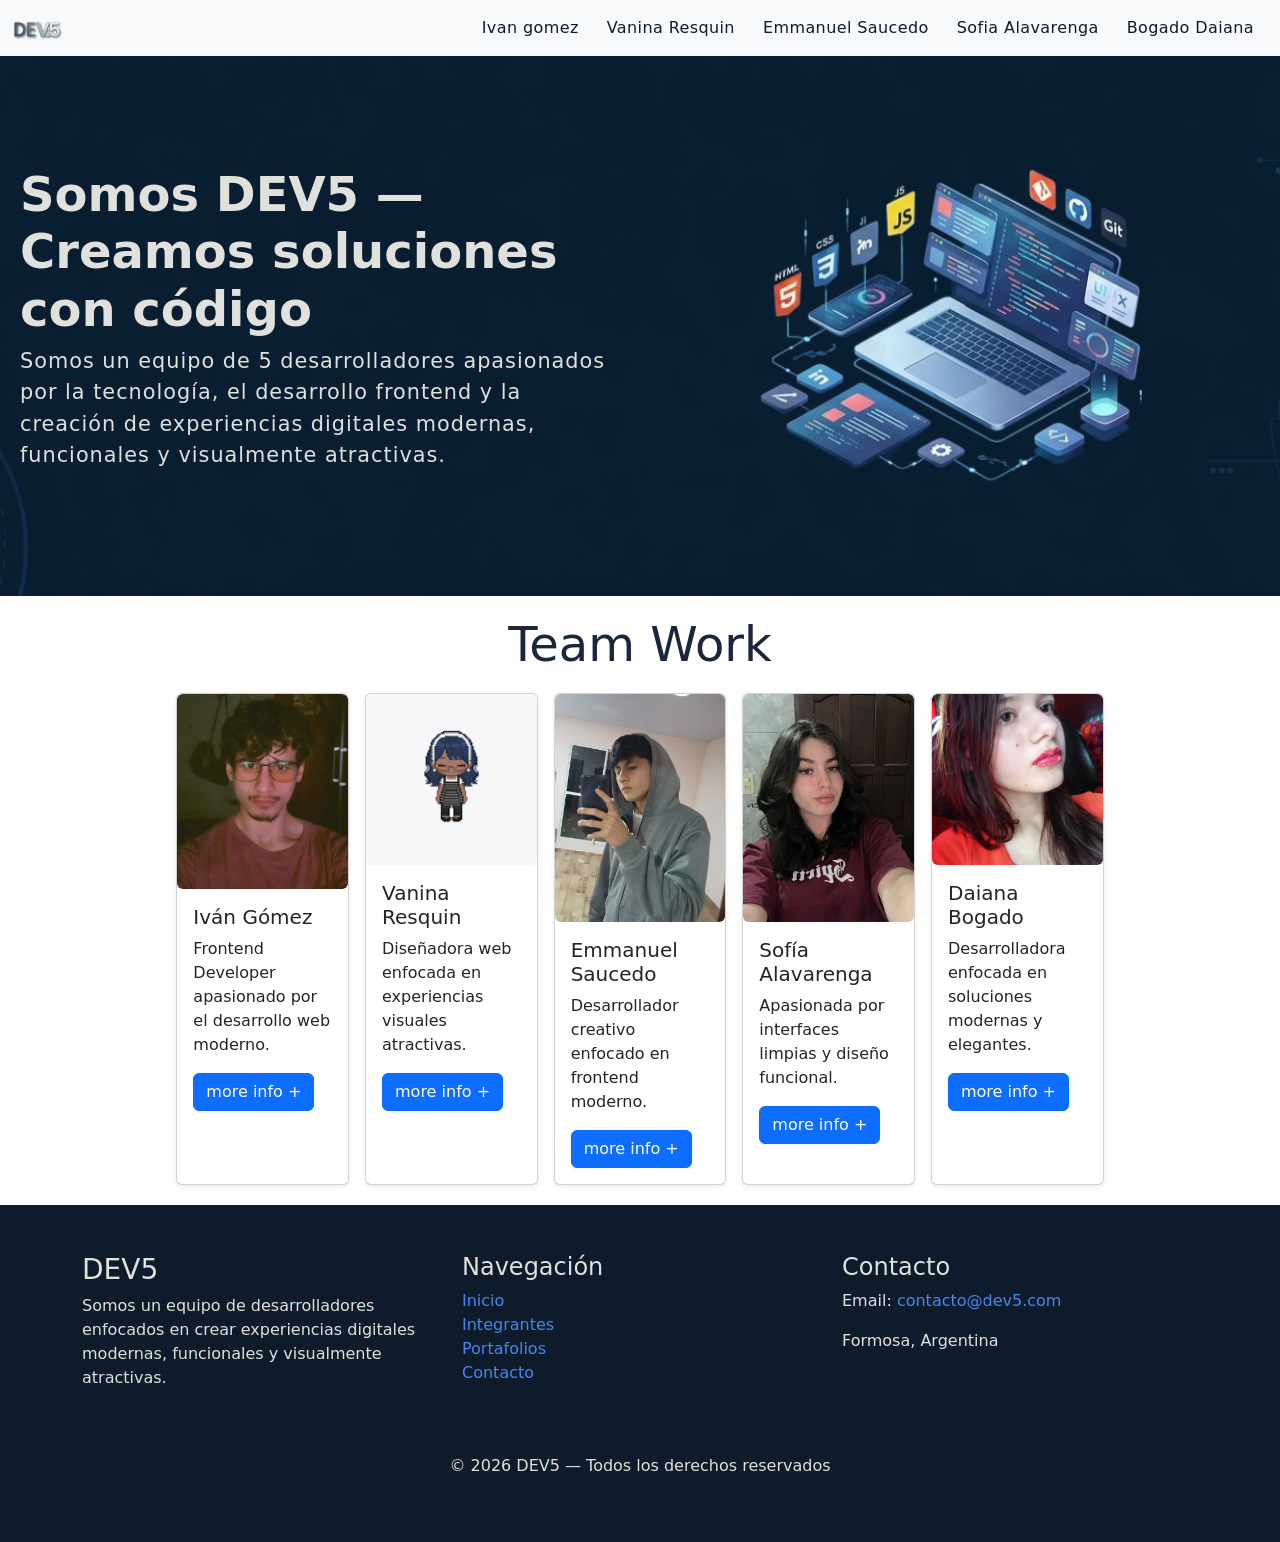
==== index.html @ 9957a5a0 "Se hace merge la rama-angel con la dev-main" ====
<!doctype html>
<html lang="en">
  <head>
    <meta charset="UTF-8" />
    <meta name="viewport" content="width=device-width, initial-scale=1.0" />

    <link
      href="https://cdn.jsdelivr.net/npm/bootstrap@5.3.8/dist/css/bootstrap.min.css"
      rel="stylesheet"
      integrity="sha384-sRIl4kxILFvY47J16cr9ZwB07vP4J8+LH7qKQnuqkuIAvNWLzeN8tE5YBujZqJLB"
      crossorigin="anonymous"
    />
    <link rel="stylesheet" href="/assets/css/style.css" />
    <link rel="shortcut icon" href="#" type="image/x-icon" />
    <title>Dev5</title>
  </head>
  <body>
    <!--================== desarrollo header ================================-->
    <header data-bs-theme="light">
      <nav class="navbar navbar-expand-md bg-body-tertiary">
        <div class="container-fluid">
          <a class="navbar-brand" href="#">
            <img
              src="/assets/img/img-gnrl/dev-five-logo.png"
              alt="Logo"
              class="d-inline-block align-text-top img-fluid"
            />
          </a>
          <button
            class="navbar-toggler"
            type="button"
            data-bs-toggle="collapse"
            data-bs-target="#navbarNavDropdown"
            aria-controls="navbarNavDropdown"
            aria-expanded="false"
            aria-label="Toggle navigation"
          >
            <span class="navbar-toggler-icon"></span>
          </button>
          <div
            class="collapse navbar-collapse justify-content-end"
            id="navbarNavDropdown"
          >
            <ul class="navbar-nav ms-auto">
              <li class="nav-item">
                <a class="nav-link" href="/dev-ivan.html">Ivan gomez</a>
              </li>
              <li class="nav-item">
                <a class="nav-link" href="#">Vanina Resquin</a>
              </li>
              <li class="nav-item">
                <a class="nav-link" href="ema-presentacion.html">Emmanuel Saucedo</a>
              </li>
              <li class="nav-item">
                <a class="nav-link" href="#">Sofia Alavarenga</a>
              </li>
              <li class="nav-item">
                <a class="nav-link" href="#">Bogado Daiana</a>
              </li>
            </ul>
          </div>
        </div>
      </nav>
    </header>
    <!--==================  desarrollo main ================================-->

    <main>
      <section
        class="hero-section row align-items-center justify-content-center"
      >
        <div class="container-titular col-12 col-md-6">
          <h1>Somos DEV5 — Creamos soluciones con código</h1>

          <p>
            Somos un equipo de 5 desarrolladores apasionados por la tecnología,
            el desarrollo frontend y la creación de experiencias digitales
            modernas, funcionales y visualmente atractivas.
          </p>
        </div>

        <div class="container-img col-12 col-md-6">
          <img
            src="/assets/img/img-gnrl/60224979-bd48-4492-bb62-fcb85f113a8c-Photoroom.png"
            alt="Imagen complementaria campo digital"
            class="img-fluid"
          />
        </div>
      </section>
      <!--==================  cards sections ================================-->
      <section class="team-section">
        <h2 class="text-center">Team Work</h2>
        <div class="container">
          <div class="row justify-content-center g-3">
            <!-- Card 1 -->
            <div class="col-10 col-sm-6 col-md-4 col-lg-2">
              <div class="card h-100 shadow-sm">
                <img
                  src="/assets/img/img-ivan/foto-perfil.PNG"
                  class="card-img-top team-img"
                  alt="Portfolio Iván"
                />
                <div class="card-body">
                  <h5 class="card-title">Iván Gómez</h5>
                  <p class="card-text">
                    Frontend Developer apasionado por el desarrollo web moderno.
                  </p>
                  <a
                    class="btn btn-primary justify-content-end"
                    href="/dev-ivan.html"
                    role="button"
                  >
                    more info +
                  </a>
                </div>
              </div>
            </div>
            <!-- Card 2 -->
            <div class="col-10 col-sm-6 col-md-4 col-lg-2">
              <div class="card h-100 shadow-sm">
                <img
                  src="/assets/img/img-vanina/img-vanina.jpeg"
                  class="card-img-top team-img"
                  alt="Portfolio Vanina"
                />
                <div class="card-body">
                  <h5 class="card-title">Vanina Resquin</h5>
                  <p class="card-text">
                    Diseñadora web enfocada en experiencias visuales atractivas.
                  </p>
                  <a
                    class="btn btn-primary justify-content-end"
                    href="/dev-vanina.html"
                    role="button"
                  >
                    more info +
                  </a>
                </div>
              </div>
            </div>
            <!-- Card 3 -->
            <div class="col-10 col-sm-6 col-md-4 col-lg-2">
              <div class="card h-100 shadow-sm">
                <img
                  src="/assets/img/img-angel/foto-emma.jpeg"
                  class="card-img-top team-img"
                  alt="Portfolio Emmanuel"
                />
                <div class="card-body">
                  <h5 class="card-title">Emmanuel Saucedo</h5>
                  <p class="card-text">
                    Desarrollador creativo enfocado en frontend moderno.
                  </p>
                  <a
                    class="btn btn-primary justify-content-end"
                    href="ema-presentacion.html"
                    role="button"
                  >
                    more info +
                  </a>
                </div>
              </div>
            </div>
            <!-- Card 4 -->
            <div class="col-10 col-sm-6 col-md-4 col-lg-2">
              <div class="card h-100 shadow-sm">
                <img
                  src="/assets/img/img-sofia/img-sofia.jpeg"
                  class="card-img-top team-img"
                  alt="Portfolio Sofía"
                />
                <div class="card-body">
                  <h5 class="card-title">Sofía Alavarenga</h5>
                  <p class="card-text">
                    Apasionada por interfaces limpias y diseño funcional.
                  </p>
                  <a
                    class="btn btn-primary justify-content-end"
                    href="/dev-sofia.html"
                    role="button"
                  >
                    more info +
                  </a>
                </div>
              </div>
            </div>
            <!-- Card 5 -->
            <div class="col-10 col-sm-6 col-md-4 col-lg-2">
              <div class="card h-100 shadow-sm">
                <img
                  src="/assets/img/img-daiana/idy-img.jpg.jpeg"
                  class="card-img-top team-img"
                  alt="Portfolio Daiana"
                />
                <div class="card-body">
                  <h5 class="card-title">Daiana Bogado</h5>
                  <p class="card-text">
                    Desarrolladora enfocada en soluciones modernas y elegantes.
                  </p>
                  <a
                    class="btn btn-primary justify-content-end"
                    href="/dev-daiana.html"
                    role="button"
                  >
                    more info +
                  </a>
                </div>
              </div>
            </div>
          </div>
        </div>
      </section>
    </main>
    <!--================== footer desarrollo ================================-->

    <footer class="footer-section py-5">
      <div class="container">
        <div class="row gy-4">
          <!-- Logo + descripción -->
          <div class="col-12 col-md-4">
            <h3 class="footer-title">DEV5</h3>
            <p class="footer-text">
              Somos un equipo de desarrolladores enfocados en crear experiencias
              digitales modernas, funcionales y visualmente atractivas.
            </p>
          </div>

          <!-- Navegación -->
          <div class="col-12 col-md-4">
            <h4 class="footer-subtitle">Navegación</h4>
            <ul class="footer-links list-unstyled">
              <li><a href="#">Inicio</a></li>
              <li><a href="#">Integrantes</a></li>
              <li><a href="#">Portafolios</a></li>
              <li><a href="#">Contacto</a></li>
            </ul>
          </div>

          <!-- Contacto -->
          <div class="col-12 col-md-4">
            <h4 class="footer-subtitle">Contacto</h4>
            <p class="footer-text">
              Email: <span class="resaltar">contacto@dev5.com</span>
            </p>
            <p class="footer-text">Formosa, Argentina</p>
          </div>
        </div>

        <!-- Línea inferior -->
        <div class="footer-bottom text-center pt-4 mt-4">
          <p class="footer-text">© 2026 DEV5 — Todos los derechos reservados</p>
        </div>
      </div>
    </footer>
    <script
      src="https://cdn.jsdelivr.net/npm/bootstrap@5.3.8/dist/js/bootstrap.bundle.min.js"
      integrity="sha384-FKyoEForCGlyvwx9Hj09JcYn3nv7wiPVlz7YYwJrWVcXK/BmnVDxM+D2scQbITxI"
      crossorigin="anonymous"
    ></script>
  </body>
</html>
---- assets/css/style.css ----
/* PALETA DE COLORES - PROYECTO DEV5 
    Estilo: Minimalista, Tecnológico y Elegante
*/

:root {
    /* Azul oscuro principal (Fondo base) */
    --color-primary: #0D1B2A; 

    /* Azul secundario (Tarjetas, contenedores, secciones) */
    --color-secondary: #1B263B;

    /* Azul grisáceo (Botones, bordes destacados, elementos de UI) */
    --color-accent: #415A77;

    /* Gris azulado claro (Textos secundarios, subtítulos, iconos) */
    --color-text-muted: #778DA9;

    /* Blanco suave (Textos principales, legibilidad alta) */
    --color-text-light: #E0E1DD;
}

*{
    padding: 0;
    margin: 0;
    box-sizing: border-box;
}

html, body {
    width: 100%;
    overflow-x: hidden;
}

body{
    background-color: #fefefe;
}

section{
    margin-bottom: 20px;
}
/*MODIFIQUE ELTAMAÑO DE LA IMAGEN */
/*MODIFICACIONES EN EL NAV*/

.navbar-brand{
    max-width: 50px;
}

.container-fluid a img{
    max-width: 100%;
    filter: drop-shadow(1px 1px 1px var(--color-accent));
}

/**/

.nav-link{
    margin: 0 6px;
    font-weight: 500;
    letter-spacing: 0.4px;
    transition: all 0.3ms;
    text-wrap: nowrap ;
    color: var(--color-primary);
}

.nav-link:hover{
    letter-spacing: 1px;
    font-weight: 700;
    color: var(--color-accent);
}

/*desarrollo hero section*/

.hero-section{
    background: url(/assets/img/img-gnrl/fondo-hero.png) no-repeat center;
    background-size: cover;
    min-height: 60dvh;
}

.container-titular{
    padding: 2rem;
}

.container-titular h1{
    color: var(--color-text-light);
    font-size: 3rem;
    font-weight: 700;
}

.container-titular p{
    color: var(--color-text-light);
    letter-spacing: 1px;
    font-weight: 500;
    font-size: 1.3rem;
}


.container-img img{
    width: 100%;
}

/*desarrollo de las cards*/

.team-section h2{
    font-size: clamp(2rem,5dvw,3rem);
    margin: 1.2rem;
    color: var(--color-secondary);
}

.card-img-top{
    border-radius: 6px;
}

/*desarrollo footer*/

footer{
    background-color: var(--color-primary);
}

h3,a,h4{
    color: var(--color-text-light);
}


.footer-text{
    color: var(--color-text-light);
}

a{
    text-decoration: none;
}

.footer-links li a{
    color: #48e;
}

.resaltar{
    color: #48e;
}
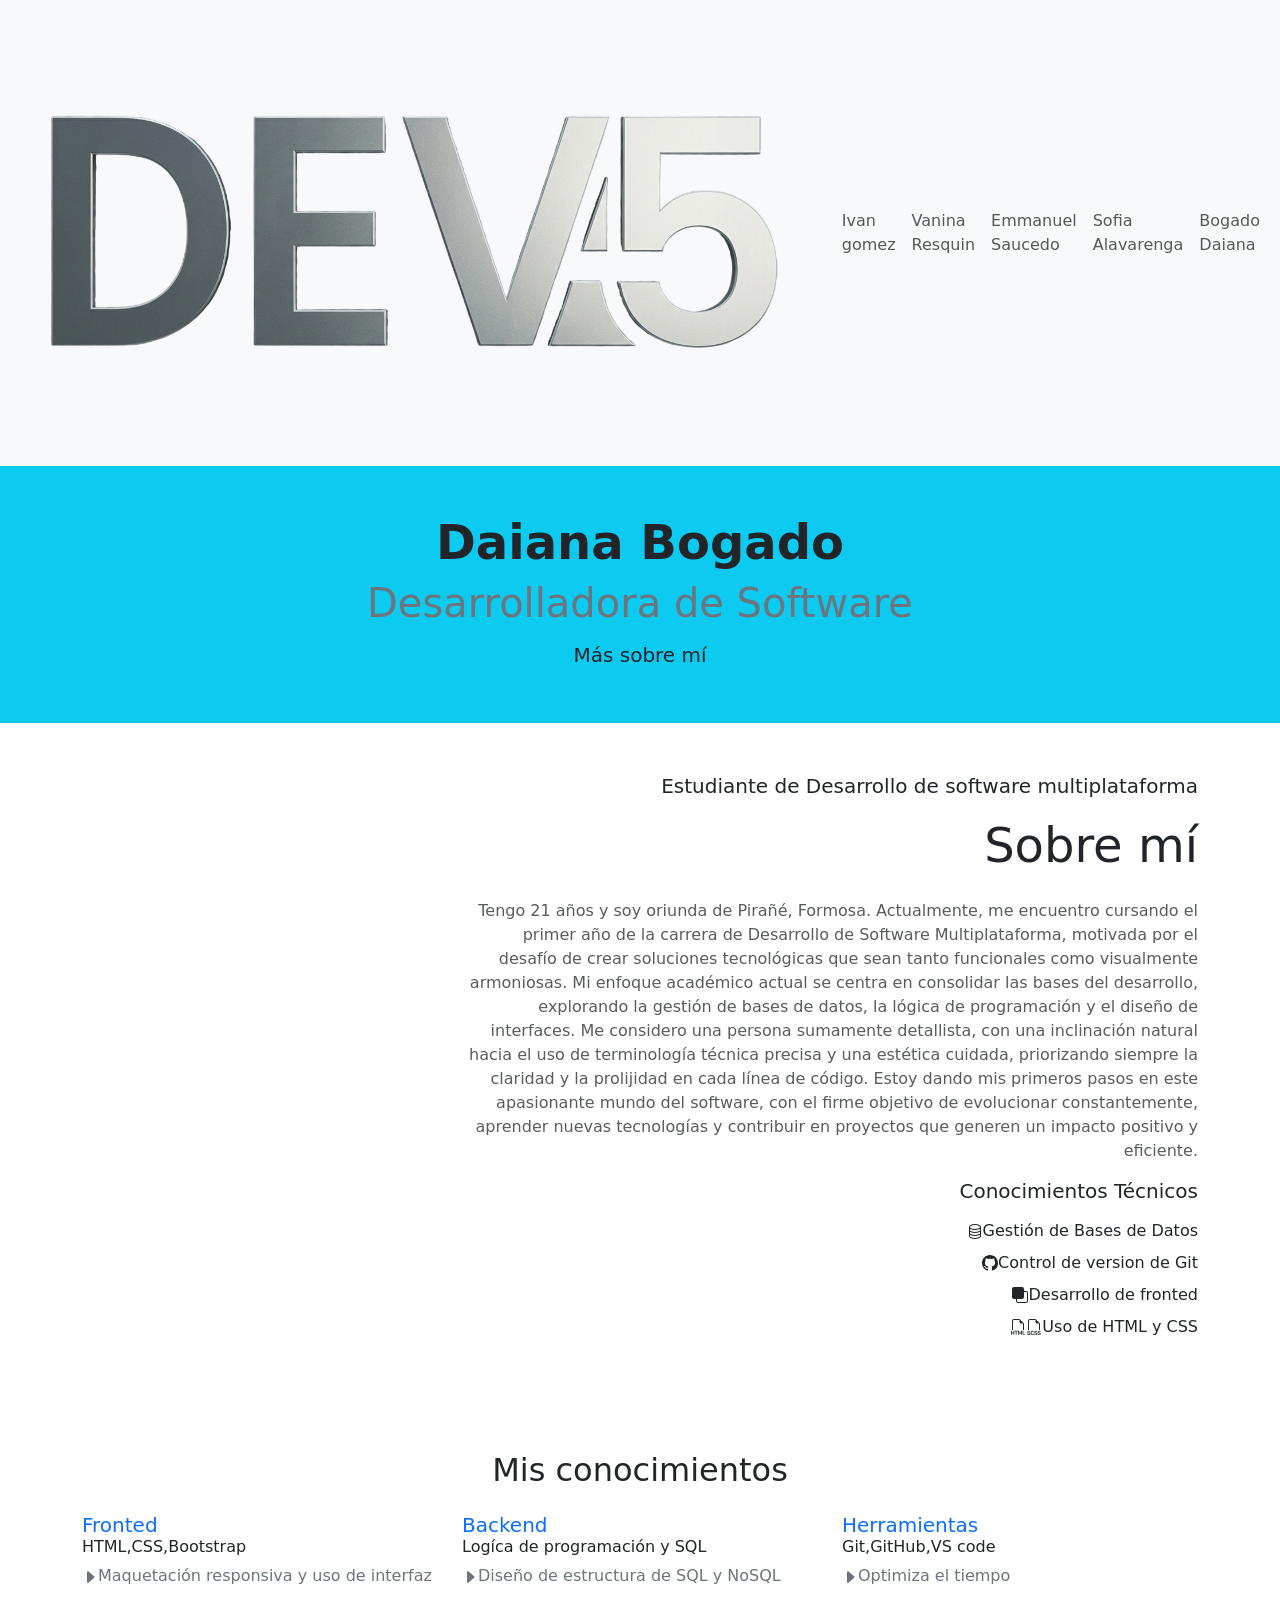
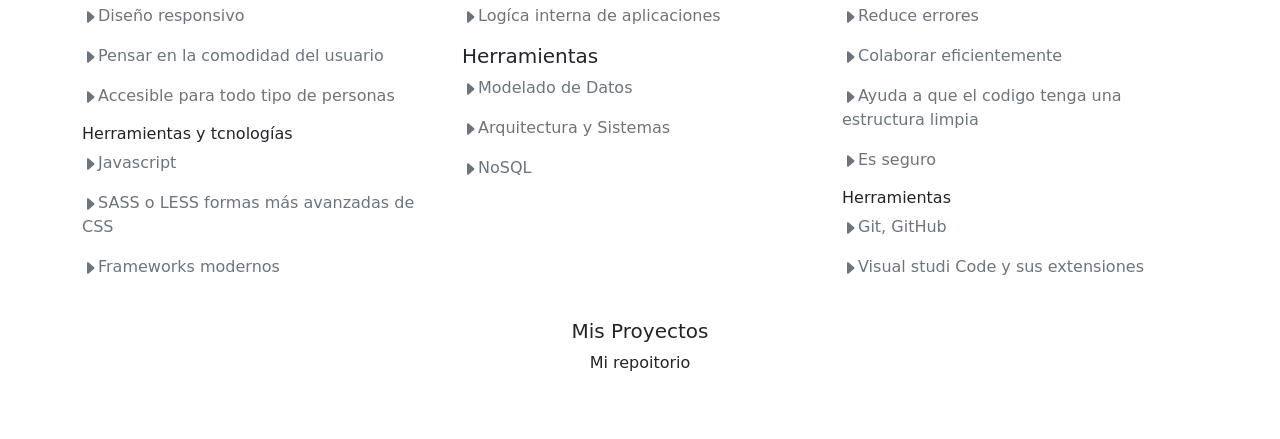
==== commit 2eb7e7da: "Contenido de la pagina" ====
--- a/index.html
+++ b/index.html
@@ -1,260 +1,242 @@
-<!doctype html>
-<html lang="en">
+<doctype html>
+  <html lang="en">
+
   <head>
     <meta charset="UTF-8" />
     <meta name="viewport" content="width=device-width, initial-scale=1.0" />
-
-    <link
-      href="https://cdn.jsdelivr.net/npm/bootstrap@5.3.8/dist/css/bootstrap.min.css"
-      rel="stylesheet"
-      integrity="sha384-sRIl4kxILFvY47J16cr9ZwB07vP4J8+LH7qKQnuqkuIAvNWLzeN8tE5YBujZqJLB"
-      crossorigin="anonymous"
-    />
-    <link rel="stylesheet" href="/assets/css/style.css" />
-    <link rel="shortcut icon" href="#" type="image/x-icon" />
+    <link href="https://cdn.jsdelivr.net/npm/bootstrap@5.3.8/dist/css/bootstrap.min.css" rel="stylesheet"
+      integrity="sha384-sRIl4kxILFvY47J16cr9ZwB07vP4J8+LH7qKQnuqkuIAvNWLzeN8tE5YBujZqJLB" crossorigin="anonymous" />
     <title>Dev5</title>
   </head>
+  <header data-bs-theme="light">
+    <nav class="navbar navbar-expand-md bg-body-tertiary">
+      <div class="container-fluid">
+        <a class="navbar-brand" href="#">
+          <img src="/assets/img/img-gnrl/dev-five-logo.png" alt="Logo"
+            class="d-inline-block align-text-top img-fluid" />
+        </a>
+        <button class="navbar-toggler" type="button" data-bs-toggle="collapse" data-bs-target="#navbarNavDropdown"
+          aria-controls="navbarNavDropdown" aria-expanded="false" aria-label="Toggle navigation">
+          <span class="navbar-toggler-icon"></span>
+        </button>
+        <div class="collapse navbar-collapse justify-content-end" id="navbarNavDropdown">
+          <ul class="navbar-nav ms-auto">
+            <li class="nav-item">
+              <a class="nav-link" href="#">Ivan gomez</a>
+            </li>
+            <li class="nav-item">
+              <a class="nav-link" href="#">Vanina Resquin</a>
+            </li>
+            <li class="nav-item">
+              <a class="nav-link" href="#">Emmanuel Saucedo</a>
+            </li>
+            <li class="nav-item">
+              <a class="nav-link" href="#">Sofia Alavarenga</a>
+            </li>
+            <li class="nav-item">
+              <a class="nav-link" href="#">Bogado Daiana</a>
+            </li>
+          </ul>
+        </div>
+      </div>
+    </nav>
+  </header>
+
   <body>
-    <!--================== desarrollo header ================================-->
-    <header data-bs-theme="light">
-      <nav class="navbar navbar-expand-md bg-body-tertiary">
-        <div class="container-fluid">
-          <a class="navbar-brand" href="#">
-            <img
-              src="/assets/img/img-gnrl/dev-five-logo.png"
-              alt="Logo"
-              class="d-inline-block align-text-top img-fluid"
-            />
-          </a>
-          <button
-            class="navbar-toggler"
-            type="button"
-            data-bs-toggle="collapse"
-            data-bs-target="#navbarNavDropdown"
-            aria-controls="navbarNavDropdown"
-            aria-expanded="false"
-            aria-label="Toggle navigation"
-          >
-            <span class="navbar-toggler-icon"></span>
-          </button>
-          <div
-            class="collapse navbar-collapse justify-content-end"
-            id="navbarNavDropdown"
-          >
-            <ul class="navbar-nav ms-auto">
-              <li class="nav-item">
-                <a class="nav-link" href="/dev-ivan.html">Ivan gomez</a>
-              </li>
-              <li class="nav-item">
-                <a class="nav-link" href="#">Vanina Resquin</a>
-              </li>
-              <li class="nav-item">
-                <a class="nav-link" href="ema-presentacion.html">Emmanuel Saucedo</a>
-              </li>
-              <li class="nav-item">
-                <a class="nav-link" href="#">Sofia Alavarenga</a>
-              </li>
-              <li class="nav-item">
-                <a class="nav-link" href="#">Bogado Daiana</a>
-              </li>
-            </ul>
-          </div>
-        </div>
-      </nav>
+    <header class="bg-info">
+      <! --aplicamos bg-info para el color celeste del fondo -->
+        <div class="container bs-info-bg-subtle py-5">
+          <div class="row">
+            <div class="col text-center">
+              <h1 class="display-5 fw-bold">Daiana Bogado</h1>
+              <h2 class="display-6 text-secondary">Desarrolladora de Software</h2>
+              <p class="h5 mt-3">Más sobre mí</p>
+            </div>
+          </div>
+        </div>
     </header>
-    <!--==================  desarrollo main ================================-->
-
     <main>
-      <section
-        class="hero-section row align-items-center justify-content-center"
-      >
-        <div class="container-titular col-12 col-md-6">
-          <h1>Somos DEV5 — Creamos soluciones con código</h1>
-
-          <p>
-            Somos un equipo de 5 desarrolladores apasionados por la tecnología,
-            el desarrollo frontend y la creación de experiencias digitales
-            modernas, funcionales y visualmente atractivas.
-          </p>
-        </div>
-
-        <div class="container-img col-12 col-md-6">
-          <img
-            src="/assets/img/img-gnrl/60224979-bd48-4492-bb62-fcb85f113a8c-Photoroom.png"
-            alt="Imagen complementaria campo digital"
-            class="img-fluid"
-          />
+      <section id="Inicio" class="py-5">
+        <div class="container">
+          <div class="row justify-content-end ">
+            <div class="col-lg-8 text-end">
+              <p class="lead">Estudiante de Desarrollo de software multiplataforma</p>
+              <h5 class="display-5 mb-4">Sobre mí</h5>
+              <p class="text-muted text-info">
+                Tengo 21 años y soy oriunda de Pirañé, Formosa. Actualmente, me encuentro cursando
+                el primer año de la
+                carrera de Desarrollo de Software Multiplataforma, motivada por el desafío de crear soluciones
+                tecnológicas que sean tanto funcionales como visualmente armoniosas.
+
+                Mi enfoque académico actual se centra en consolidar las bases del desarrollo, explorando la gestión de
+                bases de datos, la lógica de programación y el diseño de interfaces. Me considero una persona sumamente
+                detallista, con una inclinación natural hacia el uso de terminología técnica precisa y una estética
+                cuidada, priorizando siempre la claridad y la prolijidad en cada línea de código.
+
+                Estoy dando mis primeros pasos en este apasionante mundo del software, con el firme objetivo de
+                evolucionar constantemente, aprender nuevas tecnologías y contribuir en proyectos que generen un impacto
+                positivo y eficiente.</p>
+              <h5 class="mb-3">Conocimientos Técnicos</h5>
+              <ul class="list-unstyled text-end">
+                <li class="mb-2"><i><svg xmlns="http://www.w3.org/2000/svg" width="16" height="16" fill="currentColor"
+                      class="bi bi-database" viewBox="0 0 16 16">
+                      <path
+                        d="M4.318 2.687C5.234 2.271 6.536 2 8 2s2.766.27 3.682.687C12.644 3.125 13 3.627 13 4c0 .374-.356.875-1.318 1.313C10.766 5.729 9.464 6 8 6s-2.766-.27-3.682-.687C3.356 4.875 3 4.373 3 4c0-.374.356-.875 1.318-1.313M13 5.698V7c0 .374-.356.875-1.318 1.313C10.766 8.729 9.464 9 8 9s-2.766-.27-3.682-.687C3.356 7.875 3 7.373 3 7V5.698c.271.202.58.378.904.525C4.978 6.711 6.427 7 8 7s3.022-.289 4.096-.777A5 5 0 0 0 13 5.698M14 4c0-1.007-.875-1.755-1.904-2.223C11.022 1.289 9.573 1 8 1s-3.022.289-4.096.777C2.875 2.245 2 2.993 2 4v9c0 1.007.875 1.755 1.904 2.223C4.978 15.71 6.427 16 8 16s3.022-.289 4.096-.777C13.125 14.755 14 14.007 14 13zm-1 4.698V10c0 .374-.356.875-1.318 1.313C10.766 11.729 9.464 12 8 12s-2.766-.27-3.682-.687C3.356 10.875 3 10.373 3 10V8.698c.271.202.58.378.904.525C4.978 9.71 6.427 10 8 10s3.022-.289 4.096-.777A5 5 0 0 0 13 8.698m0 3V13c0 .374-.356.875-1.318 1.313C10.766 14.729 9.464 15 8 15s-2.766-.27-3.682-.687C3.356 13.875 3 13.373 3 13v-1.302c.271.202.58.378.904.525C4.978 12.71 6.427 13 8 13s3.022-.289 4.096-.777c.324-.147.633-.323.904-.525" />
+                    </svg></i>Gestión de Bases de Datos</li>
+                <li class="mb-2"><i><svg xmlns="http://www.w3.org/2000/svg" width="16" height="16" fill="currentColor"
+                      class="bi bi-github" viewBox="0 0 16 16">
+                      <path
+                        d="M8 0C3.58 0 0 3.58 0 8c0 3.54 2.29 6.53 5.47 7.59.4.07.55-.17.55-.38 0-.19-.01-.82-.01-1.49-2.01.37-2.53-.49-2.69-.94-.09-.23-.48-.94-.82-1.13-.28-.15-.68-.52-.01-.53.63-.01 1.08.58 1.23.82.72 1.21 1.87.87 2.33.66.07-.52.28-.87.51-1.07-1.78-.2-3.64-.89-3.64-3.95 0-.87.31-1.59.82-2.15-.08-.2-.36-1.02.08-2.12 0 0 .67-.21 2.2.82.64-.18 1.32-.27 2-.27s1.36.09 2 .27c1.53-1.04 2.2-.82 2.2-.82.44 1.1.16 1.92.08 2.12.51.56.82 1.27.82 2.15 0 3.07-1.87 3.75-3.65 3.95.29.25.54.73.54 1.48 0 1.07-.01 1.93-.01 2.2 0 .21.15.46.55.38A8.01 8.01 0 0 0 16 8c0-4.42-3.58-8-8-8" />
+                    </svg></i>Control de version de Git</li>
+                <li class="mb-2"><i><svg xmlns="http://www.w3.org/2000/svg" width="16" height="16" fill="currentColor"
+                      class="bi bi-front" viewBox="0 0 16 16">
+                      <path
+                        d="M0 2a2 2 0 0 1 2-2h8a2 2 0 0 1 2 2v2h2a2 2 0 0 1 2 2v8a2 2 0 0 1-2 2H6a2 2 0 0 1-2-2v-2H2a2 2 0 0 1-2-2zm5 10v2a1 1 0 0 0 1 1h8a1 1 0 0 0 1-1V6a1 1 0 0 0-1-1h-2v5a2 2 0 0 1-2 2z" />
+                    </svg></i>Desarrollo de fronted</li>
+                <li><i><svg xmlns="http://www.w3.org/2000/svg" width="16" height="16" fill="currentColor"
+                      class="bi bi-filetype-html" viewBox="0 0 16 16">
+                      <path fill-rule="evenodd"
+                        d="M14 4.5V11h-1V4.5h-2A1.5 1.5 0 0 1 9.5 3V1H4a1 1 0 0 0-1 1v9H2V2a2 2 0 0 1 2-2h5.5zm-9.736 7.35v3.999h-.791v-1.714H1.79v1.714H1V11.85h.791v1.626h1.682V11.85h.79Zm2.251.662v3.337h-.794v-3.337H4.588v-.662h3.064v.662zm2.176 3.337v-2.66h.038l.952 2.159h.516l.946-2.16h.038v2.661h.715V11.85h-.8l-1.14 2.596H9.93L8.79 11.85h-.805v3.999zm4.71-.674h1.696v.674H12.61V11.85h.79v3.325Z" />
+                    </svg><svg xmlns="http://www.w3.org/2000/svg" width="16" height="16" fill="currentColor"
+                      class="bi bi-filetype-scss" viewBox="0 0 16 16">
+                      <path fill-rule="evenodd"
+                        d="M14 4.5V11h-1V4.5h-2A1.5 1.5 0 0 1 9.5 3V1H4a1 1 0 0 0-1 1v9H2V2a2 2 0 0 1 2-2h5.5zM1.356 15.29a1.2 1.2 0 0 1-.111-.449h.765a.58.58 0 0 0 .255.384q.105.073.249.114.143.041.319.041.246 0 .413-.07a.56.56 0 0 0 .255-.193.5.5 0 0 0 .085-.29.39.39 0 0 0-.153-.326q-.151-.12-.462-.193l-.619-.143a1.7 1.7 0 0 1-.539-.214 1 1 0 0 1-.351-.367 1.1 1.1 0 0 1-.123-.524q0-.366.19-.639.19-.272.528-.422.336-.15.776-.149.457 0 .78.152.324.153.5.41.18.255.2.566h-.75a.56.56 0 0 0-.12-.258.6.6 0 0 0-.247-.181.9.9 0 0 0-.369-.068q-.325 0-.513.152a.47.47 0 0 0-.184.384q0 .18.143.3a1 1 0 0 0 .405.175l.62.143q.326.075.566.211t.375.358.135.56q0 .37-.188.656a1.2 1.2 0 0 1-.539.439q-.351.158-.858.158-.381 0-.665-.09a1.4 1.4 0 0 1-.478-.252 1.1 1.1 0 0 1-.29-.375m4.274-2.23a1.7 1.7 0 0 0-.103.633v.495q0 .369.103.627a.83.83 0 0 0 .298.392.85.85 0 0 0 .478.132.9.9 0 0 0 .401-.088.7.7 0 0 0 .273-.249.8.8 0 0 0 .117-.363h.765v.076a1.27 1.27 0 0 1-.226.674 1.4 1.4 0 0 1-.55.454 1.8 1.8 0 0 1-.786.164q-.54 0-.914-.217a1.4 1.4 0 0 1-.571-.626q-.195-.408-.194-.976v-.498q0-.569.197-.979a1.44 1.44 0 0 1 .57-.633q.38-.222.912-.222.328 0 .607.097.28.093.489.272a1.32 1.32 0 0 1 .466.964v.073h-.765a.85.85 0 0 0-.12-.38.7.7 0 0 0-.273-.261.8.8 0 0 0-.398-.097.8.8 0 0 0-.475.138.87.87 0 0 0-.301.398m2.609 1.781a1.13 1.13 0 0 0 .401.823q.193.162.478.252.284.091.665.091.507 0 .858-.158.354-.158.54-.44a1.17 1.17 0 0 0 .187-.656q0-.336-.135-.56a1 1 0 0 0-.375-.357 2 2 0 0 0-.566-.21l-.62-.144a1 1 0 0 1-.405-.176.37.37 0 0 1-.143-.299q0-.234.184-.384.188-.152.513-.152.213 0 .369.068a.6.6 0 0 1 .246.181.56.56 0 0 1 .12.258h.75a1.1 1.1 0 0 0-.2-.566 1.2 1.2 0 0 0-.5-.41 1.8 1.8 0 0 0-.78-.152q-.438 0-.776.15-.336.149-.527.421-.19.273-.19.639 0 .302.123.524t.351.367q.228.143.54.213l.617.144q.311.073.463.193a.39.39 0 0 1 .153.326.5.5 0 0 1-.085.29.56.56 0 0 1-.255.193 1.1 1.1 0 0 1-.413.07q-.177 0-.32-.04a.8.8 0 0 1-.249-.115.58.58 0 0 1-.255-.384zm3.502.449a1.2 1.2 0 0 1-.11-.449h.764a.58.58 0 0 0 .255.384q.105.073.249.114.143.041.319.041.246 0 .413-.07a.56.56 0 0 0 .255-.193.5.5 0 0 0 .085-.29.39.39 0 0 0-.152-.326q-.153-.12-.463-.193l-.618-.143a1.7 1.7 0 0 1-.54-.214 1 1 0 0 1-.351-.367 1.1 1.1 0 0 1-.123-.524q0-.366.19-.639.19-.272.528-.422.336-.15.776-.149.458 0 .78.152.324.153.5.41.18.255.2.566h-.75a.56.56 0 0 0-.12-.258.6.6 0 0 0-.247-.181.9.9 0 0 0-.369-.068q-.325 0-.512.152a.47.47 0 0 0-.185.384q0 .18.143.3a1 1 0 0 0 .405.175l.62.143q.326.075.566.211t.375.358.135.56q0 .37-.187.656a1.2 1.2 0 0 1-.54.439q-.351.158-.858.158-.381 0-.665-.09a1.4 1.4 0 0 1-.478-.252 1.1 1.1 0 0 1-.29-.375" />
+                    </svg></i>Uso de HTML y CSS</li>
+              </ul>
+            </div>
+          </div>
         </div>
       </section>
-      <!--==================  cards sections ================================-->
-      <section class="team-section">
-        <h2 class="text-center">Team Work</h2>
+      <section id="Habilidades" class="py-5">
         <div class="container">
-          <div class="row justify-content-center g-3">
-            <!-- Card 1 -->
-            <div class="col-10 col-sm-6 col-md-4 col-lg-2">
-              <div class="card h-100 shadow-sm">
-                <img
-                  src="/assets/img/img-ivan/foto-perfil.PNG"
-                  class="card-img-top team-img"
-                  alt="Portfolio Iván"
-                />
-                <div class="card-body">
-                  <h5 class="card-title">Iván Gómez</h5>
-                  <p class="card-text">
-                    Frontend Developer apasionado por el desarrollo web moderno.
-                  </p>
-                  <a
-                    class="btn btn-primary justify-content-end"
-                    href="/dev-ivan.html"
-                    role="button"
-                  >
-                    more info +
-                  </a>
-                </div>
-              </div>
-            </div>
-            <!-- Card 2 -->
-            <div class="col-10 col-sm-6 col-md-4 col-lg-2">
-              <div class="card h-100 shadow-sm">
-                <img
-                  src="/assets/img/img-vanina/img-vanina.jpeg"
-                  class="card-img-top team-img"
-                  alt="Portfolio Vanina"
-                />
-                <div class="card-body">
-                  <h5 class="card-title">Vanina Resquin</h5>
-                  <p class="card-text">
-                    Diseñadora web enfocada en experiencias visuales atractivas.
-                  </p>
-                  <a
-                    class="btn btn-primary justify-content-end"
-                    href="/dev-vanina.html"
-                    role="button"
-                  >
-                    more info +
-                  </a>
-                </div>
-              </div>
-            </div>
-            <!-- Card 3 -->
-            <div class="col-10 col-sm-6 col-md-4 col-lg-2">
-              <div class="card h-100 shadow-sm">
-                <img
-                  src="/assets/img/img-angel/foto-emma.jpeg"
-                  class="card-img-top team-img"
-                  alt="Portfolio Emmanuel"
-                />
-                <div class="card-body">
-                  <h5 class="card-title">Emmanuel Saucedo</h5>
-                  <p class="card-text">
-                    Desarrollador creativo enfocado en frontend moderno.
-                  </p>
-                  <a
-                    class="btn btn-primary justify-content-end"
-                    href="ema-presentacion.html"
-                    role="button"
-                  >
-                    more info +
-                  </a>
-                </div>
-              </div>
-            </div>
-            <!-- Card 4 -->
-            <div class="col-10 col-sm-6 col-md-4 col-lg-2">
-              <div class="card h-100 shadow-sm">
-                <img
-                  src="/assets/img/img-sofia/img-sofia.jpeg"
-                  class="card-img-top team-img"
-                  alt="Portfolio Sofía"
-                />
-                <div class="card-body">
-                  <h5 class="card-title">Sofía Alavarenga</h5>
-                  <p class="card-text">
-                    Apasionada por interfaces limpias y diseño funcional.
-                  </p>
-                  <a
-                    class="btn btn-primary justify-content-end"
-                    href="/dev-sofia.html"
-                    role="button"
-                  >
-                    more info +
-                  </a>
-                </div>
-              </div>
-            </div>
-            <!-- Card 5 -->
-            <div class="col-10 col-sm-6 col-md-4 col-lg-2">
-              <div class="card h-100 shadow-sm">
-                <img
-                  src="/assets/img/img-daiana/idy-img.jpg.jpeg"
-                  class="card-img-top team-img"
-                  alt="Portfolio Daiana"
-                />
-                <div class="card-body">
-                  <h5 class="card-title">Daiana Bogado</h5>
-                  <p class="card-text">
-                    Desarrolladora enfocada en soluciones modernas y elegantes.
-                  </p>
-                  <a
-                    class="btn btn-primary justify-content-end"
-                    href="/dev-daiana.html"
-                    role="button"
-                  >
-                    more info +
-                  </a>
-                </div>
-              </div>
-            </div>
-          </div>
-        </div>
-      </section>
+          <h2 class="text-center mb-4">Mis conocimientos</h2>
+          <div class="row">
+            <div class="col-12 col-md-4 mb-4">
+              <h5 class="card-title text-primary">Fronted</h5>
+              <h6>HTML,CSS,Bootstrap</h6>
+              <p class="text-secondary"><i><svg xmlns="http://www.w3.org/2000/svg" width="16" height="16"
+                    fill="currentColor" class="bi bi-caret-right-fill" viewBox="0 0 16 16">
+                    <path
+                      d="m12.14 8.753-5.482 4.796c-.646.566-1.658.106-1.658-.753V3.204a1 1 0 0 1 1.659-.753l5.48 4.796a1 1 0 0 1 0 1.506z" />
+                  </svg></i>Maquetación responsiva y uso de interfaz</p>
+              <p class="text-secondary"><i><svg xmlns="http://www.w3.org/2000/svg" width="16" height="16"
+                    fill="currentColor" class="bi bi-caret-right-fill" viewBox="0 0 16 16">
+                    <path
+                      d="m12.14 8.753-5.482 4.796c-.646.566-1.658.106-1.658-.753V3.204a1 1 0 0 1 1.659-.753l5.48 4.796a1 1 0 0 1 0 1.506z" />
+                  </svg></i>Diseño responsivo</p>
+              <p class="text-secondary"><i><svg xmlns="http://www.w3.org/2000/svg" width="16" height="16"
+                    fill="currentColor" class="bi bi-caret-right-fill" viewBox="0 0 16 16">
+                    <path
+                      d="m12.14 8.753-5.482 4.796c-.646.566-1.658.106-1.658-.753V3.204a1 1 0 0 1 1.659-.753l5.48 4.796a1 1 0 0 1 0 1.506z" />
+                  </svg></i>Pensar en la comodidad del usuario</p>
+              <p class="text-secondary"><i><svg xmlns="http://www.w3.org/2000/svg" width="16" height="16"
+                    fill="currentColor" class="bi bi-caret-right-fill" viewBox="0 0 16 16">
+                    <path
+                      d="m12.14 8.753-5.482 4.796c-.646.566-1.658.106-1.658-.753V3.204a1 1 0 0 1 1.659-.753l5.48 4.796a1 1 0 0 1 0 1.506z" />
+                  </svg></i>Accesible para todo tipo de personas</p>
+              <h6>Herramientas y tcnologías</h6>
+              <p class="text-secondary"><i><svg xmlns="http://www.w3.org/2000/svg" width="16" height="16"
+                    fill="currentColor" class="bi bi-caret-right-fill" viewBox="0 0 16 16">
+                    <path
+                      d="m12.14 8.753-5.482 4.796c-.646.566-1.658.106-1.658-.753V3.204a1 1 0 0 1 1.659-.753l5.48 4.796a1 1 0 0 1 0 1.506z" />
+                  </svg></i>Javascript</p>
+              <p class="text-secondary"><i><svg xmlns="http://www.w3.org/2000/svg" width="16" height="16"
+                    fill="currentColor" class="bi bi-caret-right-fill" viewBox="0 0 16 16">
+                    <path
+                      d="m12.14 8.753-5.482 4.796c-.646.566-1.658.106-1.658-.753V3.204a1 1 0 0 1 1.659-.753l5.48 4.796a1 1 0 0 1 0 1.506z" />
+                  </svg></i>SASS o LESS formas más avanzadas de CSS</p>
+              <p class="text-secondary"><i><svg xmlns="http://www.w3.org/2000/svg" width="16" height="16"
+                    fill="currentColor" class="bi bi-caret-right-fill" viewBox="0 0 16 16">
+                    <path
+                      d="m12.14 8.753-5.482 4.796c-.646.566-1.658.106-1.658-.753V3.204a1 1 0 0 1 1.659-.753l5.48 4.796a1 1 0 0 1 0 1.506z" />
+                  </svg></i>Frameworks modernos</p>
+            </div>
+            <div class="col-12 col-md-4 mb-4">
+              <h5 class="card-title text-primary">Backend</h5>
+              <h6>Logíca de programación y SQL</h6>
+              <p class="text-secondary"><i><svg xmlns="http://www.w3.org/2000/svg" width="16" height="16"
+                    fill="currentColor" class="bi bi-caret-right-fill" viewBox="0 0 16 16">
+                    <path
+                      d="m12.14 8.753-5.482 4.796c-.646.566-1.658.106-1.658-.753V3.204a1 1 0 0 1 1.659-.753l5.48 4.796a1 1 0 0 1 0 1.506z" />
+                  </svg></i>Diseño de estructura de SQL y NoSQL</p>
+              <p class="text-secondary"><i><svg xmlns="http://www.w3.org/2000/svg" width="16" height="16"
+                    fill="currentColor" class="bi bi-caret-right-fill" viewBox="0 0 16 16">
+                    <path
+                      d="m12.14 8.753-5.482 4.796c-.646.566-1.658.106-1.658-.753V3.204a1 1 0 0 1 1.659-.753l5.48 4.796a1 1 0 0 1 0 1.506z" />
+                  </svg></i>Logíca interna de aplicaciones</p>
+              <h5>Herramientas</h5>
+              <p class="text-secondary"><i><svg xmlns="http://www.w3.org/2000/svg" width="16" height="16"
+                    fill="currentColor" class="bi bi-caret-right-fill" viewBox="0 0 16 16">
+                    <path
+                      d="m12.14 8.753-5.482 4.796c-.646.566-1.658.106-1.658-.753V3.204a1 1 0 0 1 1.659-.753l5.48 4.796a1 1 0 0 1 0 1.506z" />
+                  </svg></i>Modelado de Datos</p>
+              <p class="text-secondary"><i><svg xmlns="http://www.w3.org/2000/svg" width="16" height="16"
+                    fill="currentColor" class="bi bi-caret-right-fill" viewBox="0 0 16 16">
+                    <path
+                      d="m12.14 8.753-5.482 4.796c-.646.566-1.658.106-1.658-.753V3.204a1 1 0 0 1 1.659-.753l5.48 4.796a1 1 0 0 1 0 1.506z" />
+                  </svg></i>Arquitectura y Sistemas</p>
+              <p class="text-secondary"><i><svg xmlns="http://www.w3.org/2000/svg" width="16" height="16"
+                    fill="currentColor" class="bi bi-caret-right-fill" viewBox="0 0 16 16">
+                    <path
+                      d="m12.14 8.753-5.482 4.796c-.646.566-1.658.106-1.658-.753V3.204a1 1 0 0 1 1.659-.753l5.48 4.796a1 1 0 0 1 0 1.506z" />
+                  </svg></i>NoSQL</p>
+            </div>
+            <div class="col-12 col-md-4 mb-4">
+              <h5 class="card-title text-primary">Herramientas</h5>
+              <h6>Git,GitHub,VS code</h6>
+              <p class="text-secondary"><i><svg xmlns="http://www.w3.org/2000/svg" width="16" height="16"
+                    fill="currentColor" class="bi bi-caret-right-fill" viewBox="0 0 16 16">
+                    <path
+                      d="m12.14 8.753-5.482 4.796c-.646.566-1.658.106-1.658-.753V3.204a1 1 0 0 1 1.659-.753l5.48 4.796a1 1 0 0 1 0 1.506z" />
+                  </svg></i>Optimiza el tiempo</p>
+              <p class="text-secondary"><i><svg xmlns="http://www.w3.org/2000/svg" width="16" height="16"
+                    fill="currentColor" class="bi bi-caret-right-fill" viewBox="0 0 16 16">
+                    <path
+                      d="m12.14 8.753-5.482 4.796c-.646.566-1.658.106-1.658-.753V3.204a1 1 0 0 1 1.659-.753l5.48 4.796a1 1 0 0 1 0 1.506z" />
+                  </svg></i>Reduce errores</p>
+              <p class="text-secondary"><i><svg xmlns="http://www.w3.org/2000/svg" width="16" height="16"
+                    fill="currentColor" class="bi bi-caret-right-fill" viewBox="0 0 16 16">
+                    <path
+                      d="m12.14 8.753-5.482 4.796c-.646.566-1.658.106-1.658-.753V3.204a1 1 0 0 1 1.659-.753l5.48 4.796a1 1 0 0 1 0 1.506z" />
+                  </svg></i>Colaborar eficientemente</p>
+              <p class="text-secondary"><i><svg xmlns="http://www.w3.org/2000/svg" width="16" height="16"
+                    fill="currentColor" class="bi bi-caret-right-fill" viewBox="0 0 16 16">
+                    <path
+                      d="m12.14 8.753-5.482 4.796c-.646.566-1.658.106-1.658-.753V3.204a1 1 0 0 1 1.659-.753l5.48 4.796a1 1 0 0 1 0 1.506z" />
+                  </svg></i>Ayuda a que el codigo tenga una estructura limpia</p>
+              <p class="text-secondary"><i><svg xmlns="http://www.w3.org/2000/svg" width="16" height="16"
+                    fill="currentColor" class="bi bi-caret-right-fill" viewBox="0 0 16 16">
+                    <path
+                      d="m12.14 8.753-5.482 4.796c-.646.566-1.658.106-1.658-.753V3.204a1 1 0 0 1 1.659-.753l5.48 4.796a1 1 0 0 1 0 1.506z" />
+                  </svg></i>Es seguro</p>
+              <h6>Herramientas</h6>
+              <p class="text-secondary"><i><svg xmlns="http://www.w3.org/2000/svg" width="16" height="16"
+                    fill="currentColor" class="bi bi-caret-right-fill" viewBox="0 0 16 16">
+                    <path
+                      d="m12.14 8.753-5.482 4.796c-.646.566-1.658.106-1.658-.753V3.204a1 1 0 0 1 1.659-.753l5.48 4.796a1 1 0 0 1 0 1.506z" />
+                  </svg></i>Git, GitHub</p>
+              <p class="text-secondary"><i><svg xmlns="http://www.w3.org/2000/svg" width="16" height="16"
+                    fill="currentColor" class="bi bi-caret-right-fill" viewBox="0 0 16 16">
+                    <path
+                      d="m12.14 8.753-5.482 4.796c-.646.566-1.658.106-1.658-.753V3.204a1 1 0 0 1 1.659-.753l5.48 4.796a1 1 0 0 1 0 1.506z" />
+                  </svg></i>Visual studi Code y sus extensiones</p>
+            </div>
+          </div>
+        </div>
+        </seaction>
+        <section id="mis proyectos">
+          <div class="card-link">
+            <div class="text-md-center">
+              <h5>Mis Proyectos</h5>
+              <p><a href="http://https://github.com/repos"></a>Mi repoitorio</p>
+            </div>
+          </div>
+        </section>
     </main>
-    <!--================== footer desarrollo ================================-->
-
-    <footer class="footer-section py-5">
-      <div class="container">
-        <div class="row gy-4">
-          <!-- Logo + descripción -->
-          <div class="col-12 col-md-4">
-            <h3 class="footer-title">DEV5</h3>
-            <p class="footer-text">
-              Somos un equipo de desarrolladores enfocados en crear experiencias
-              digitales modernas, funcionales y visualmente atractivas.
-            </p>
-          </div>
-
-          <!-- Navegación -->
-          <div class="col-12 col-md-4">
-            <h4 class="footer-subtitle">Navegación</h4>
-            <ul class="footer-links list-unstyled">
-              <li><a href="#">Inicio</a></li>
-              <li><a href="#">Integrantes</a></li>
-              <li><a href="#">Portafolios</a></li>
-              <li><a href="#">Contacto</a></li>
-            </ul>
-          </div>
-
-          <!-- Contacto -->
-          <div class="col-12 col-md-4">
-            <h4 class="footer-subtitle">Contacto</h4>
-            <p class="footer-text">
-              Email: <span class="resaltar">contacto@dev5.com</span>
-            </p>
-            <p class="footer-text">Formosa, Argentina</p>
-          </div>
-        </div>
-
-        <!-- Línea inferior -->
-        <div class="footer-bottom text-center pt-4 mt-4">
-          <p class="footer-text">© 2026 DEV5 — Todos los derechos reservados</p>
-        </div>
-      </div>
-    </footer>
-    <script
-      src="https://cdn.jsdelivr.net/npm/bootstrap@5.3.8/dist/js/bootstrap.bundle.min.js"
+    <footer></footer>
+    <script src="https://cdn.jsdelivr.net/npm/bootstrap@5.3.8/dist/js/bootstrap.bundle.min.js"
       integrity="sha384-FKyoEForCGlyvwx9Hj09JcYn3nv7wiPVlz7YYwJrWVcXK/BmnVDxM+D2scQbITxI"
-      crossorigin="anonymous"
-    ></script>
+      crossorigin="anonymous"></script>
   </body>
-</html>
+
+  </html>
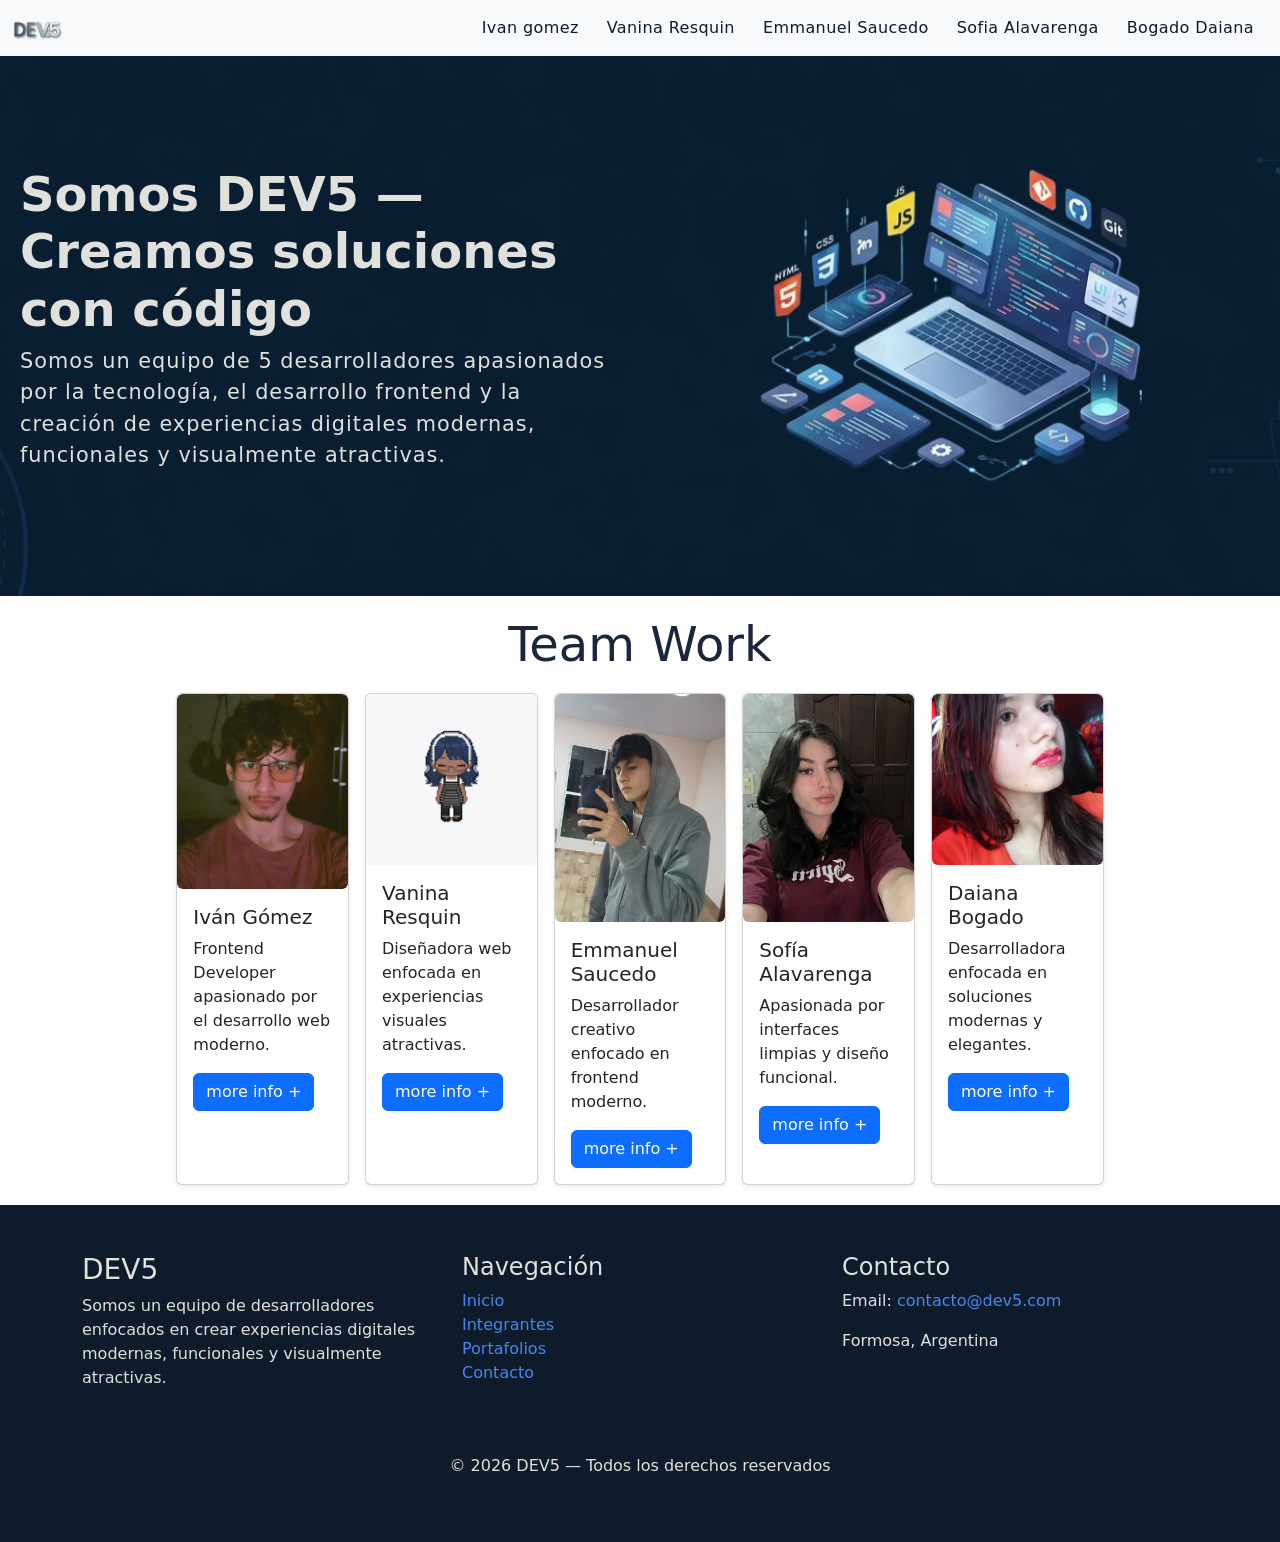
==== commit 3f8b9cfb: "Se agregaron los enlaces del archivo vanina.html al index" ====
--- a/index.html
+++ b/index.html
@@ -1,242 +1,262 @@
-<doctype html>
-  <html lang="en">
-
+<!doctype html>
+<html lang="en">
   <head>
     <meta charset="UTF-8" />
     <meta name="viewport" content="width=device-width, initial-scale=1.0" />
-    <link href="https://cdn.jsdelivr.net/npm/bootstrap@5.3.8/dist/css/bootstrap.min.css" rel="stylesheet"
-      integrity="sha384-sRIl4kxILFvY47J16cr9ZwB07vP4J8+LH7qKQnuqkuIAvNWLzeN8tE5YBujZqJLB" crossorigin="anonymous" />
+
+    <link
+      href="https://cdn.jsdelivr.net/npm/bootstrap@5.3.8/dist/css/bootstrap.min.css"
+      rel="stylesheet"
+      integrity="sha384-sRIl4kxILFvY47J16cr9ZwB07vP4J8+LH7qKQnuqkuIAvNWLzeN8tE5YBujZqJLB"
+      crossorigin="anonymous"
+    />
+    <link rel="stylesheet" href="/assets/css/style.css" />
+    <link rel="shortcut icon" href="#" type="image/x-icon" />
     <title>Dev5</title>
   </head>
-  <header data-bs-theme="light">
-    <nav class="navbar navbar-expand-md bg-body-tertiary">
-      <div class="container-fluid">
-        <a class="navbar-brand" href="#">
-          <img src="/assets/img/img-gnrl/dev-five-logo.png" alt="Logo"
-            class="d-inline-block align-text-top img-fluid" />
-        </a>
-        <button class="navbar-toggler" type="button" data-bs-toggle="collapse" data-bs-target="#navbarNavDropdown"
-          aria-controls="navbarNavDropdown" aria-expanded="false" aria-label="Toggle navigation">
-          <span class="navbar-toggler-icon"></span>
-        </button>
-        <div class="collapse navbar-collapse justify-content-end" id="navbarNavDropdown">
-          <ul class="navbar-nav ms-auto">
-            <li class="nav-item">
-              <a class="nav-link" href="#">Ivan gomez</a>
-            </li>
-            <li class="nav-item">
-              <a class="nav-link" href="#">Vanina Resquin</a>
-            </li>
-            <li class="nav-item">
-              <a class="nav-link" href="#">Emmanuel Saucedo</a>
-            </li>
-            <li class="nav-item">
-              <a class="nav-link" href="#">Sofia Alavarenga</a>
-            </li>
-            <li class="nav-item">
-              <a class="nav-link" href="#">Bogado Daiana</a>
-            </li>
-          </ul>
+  <body>
+    <!--================== desarrollo header ================================-->
+    <header data-bs-theme="light">
+      <nav class="navbar navbar-expand-md bg-body-tertiary">
+        <div class="container-fluid">
+          <a class="navbar-brand" href="#">
+            <img
+              src="/assets/img/img-gnrl/dev-five-logo.png"
+              alt="Logo"
+              class="d-inline-block align-text-top img-fluid"
+            />
+          </a>
+          <button
+            class="navbar-toggler"
+            type="button"
+            data-bs-toggle="collapse"
+            data-bs-target="#navbarNavDropdown"
+            aria-controls="navbarNavDropdown"
+            aria-expanded="false"
+            aria-label="Toggle navigation"
+          >
+            <span class="navbar-toggler-icon"></span>
+          </button>
+          <div
+            class="collapse navbar-collapse justify-content-end"
+            id="navbarNavDropdown"
+          >
+            <ul class="navbar-nav ms-auto">
+              <li class="nav-item">
+                <a class="nav-link" href="/dev-ivan.html">Ivan gomez</a>
+              </li>
+              <li class="nav-item">
+                <a class="nav-link" href="vanina.html">Vanina Resquin</a>
+              </li>
+              <li class="nav-item">
+                <a class="nav-link" href="ema-presentacion.html"
+                  >Emmanuel Saucedo</a
+                >
+              </li>
+              <li class="nav-item">
+                <a class="nav-link" href="#">Sofia Alavarenga</a>
+              </li>
+              <li class="nav-item">
+                <a class="nav-link" href="#">Bogado Daiana</a>
+              </li>
+            </ul>
+          </div>
+        </div>
+      </nav>
+    </header>
+    <!--==================  desarrollo main ================================-->
+
+    <main>
+      <section
+        class="hero-section row align-items-center justify-content-center"
+      >
+        <div class="container-titular col-12 col-md-6">
+          <h1>Somos DEV5 — Creamos soluciones con código</h1>
+
+          <p>
+            Somos un equipo de 5 desarrolladores apasionados por la tecnología,
+            el desarrollo frontend y la creación de experiencias digitales
+            modernas, funcionales y visualmente atractivas.
+          </p>
+        </div>
+
+        <div class="container-img col-12 col-md-6">
+          <img
+            src="/assets/img/img-gnrl/60224979-bd48-4492-bb62-fcb85f113a8c-Photoroom.png"
+            alt="Imagen complementaria campo digital"
+            class="img-fluid"
+          />
+        </div>
+      </section>
+      <!--==================  cards sections ================================-->
+      <section class="team-section">
+        <h2 class="text-center">Team Work</h2>
+        <div class="container">
+          <div class="row justify-content-center g-3">
+            <!-- Card 1 -->
+            <div class="col-10 col-sm-6 col-md-4 col-lg-2">
+              <div class="card h-100 shadow-sm">
+                <img
+                  src="/assets/img/img-ivan/foto-perfil.PNG"
+                  class="card-img-top team-img"
+                  alt="Portfolio Iván"
+                />
+                <div class="card-body">
+                  <h5 class="card-title">Iván Gómez</h5>
+                  <p class="card-text">
+                    Frontend Developer apasionado por el desarrollo web moderno.
+                  </p>
+                  <a
+                    class="btn btn-primary justify-content-end"
+                    href="/dev-ivan.html"
+                    role="button"
+                  >
+                    more info +
+                  </a>
+                </div>
+              </div>
+            </div>
+            <!-- Card 2 -->
+            <div class="col-10 col-sm-6 col-md-4 col-lg-2">
+              <div class="card h-100 shadow-sm">
+                <img
+                  src="/assets/img/img-vanina/img-vanina.jpeg"
+                  class="card-img-top team-img"
+                  alt="Portfolio Vanina"
+                />
+                <div class="card-body">
+                  <h5 class="card-title">Vanina Resquin</h5>
+                  <p class="card-text">
+                    Diseñadora web enfocada en experiencias visuales atractivas.
+                  </p>
+                  <a
+                    class="btn btn-primary justify-content-end"
+                    href="vanina.html"
+                    role="button"
+                  >
+                    more info +
+                  </a>
+                </div>
+              </div>
+            </div>
+            <!-- Card 3 -->
+            <div class="col-10 col-sm-6 col-md-4 col-lg-2">
+              <div class="card h-100 shadow-sm">
+                <img
+                  src="/assets/img/img-angel/foto-emma.jpeg"
+                  class="card-img-top team-img"
+                  alt="Portfolio Emmanuel"
+                />
+                <div class="card-body">
+                  <h5 class="card-title">Emmanuel Saucedo</h5>
+                  <p class="card-text">
+                    Desarrollador creativo enfocado en frontend moderno.
+                  </p>
+                  <a
+                    class="btn btn-primary justify-content-end"
+                    href="ema-presentacion.html"
+                    role="button"
+                  >
+                    more info +
+                  </a>
+                </div>
+              </div>
+            </div>
+            <!-- Card 4 -->
+            <div class="col-10 col-sm-6 col-md-4 col-lg-2">
+              <div class="card h-100 shadow-sm">
+                <img
+                  src="/assets/img/img-sofia/img-sofia.jpeg"
+                  class="card-img-top team-img"
+                  alt="Portfolio Sofía"
+                />
+                <div class="card-body">
+                  <h5 class="card-title">Sofía Alavarenga</h5>
+                  <p class="card-text">
+                    Apasionada por interfaces limpias y diseño funcional.
+                  </p>
+                  <a
+                    class="btn btn-primary justify-content-end"
+                    href="/dev-sofia.html"
+                    role="button"
+                  >
+                    more info +
+                  </a>
+                </div>
+              </div>
+            </div>
+            <!-- Card 5 -->
+            <div class="col-10 col-sm-6 col-md-4 col-lg-2">
+              <div class="card h-100 shadow-sm">
+                <img
+                  src="/assets/img/img-daiana/idy-img.jpg.jpeg"
+                  class="card-img-top team-img"
+                  alt="Portfolio Daiana"
+                />
+                <div class="card-body">
+                  <h5 class="card-title">Daiana Bogado</h5>
+                  <p class="card-text">
+                    Desarrolladora enfocada en soluciones modernas y elegantes.
+                  </p>
+                  <a
+                    class="btn btn-primary justify-content-end"
+                    href="/dev-daiana.html"
+                    role="button"
+                  >
+                    more info +
+                  </a>
+                </div>
+              </div>
+            </div>
+          </div>
+        </div>
+      </section>
+    </main>
+    <!--================== footer desarrollo ================================-->
+
+    <footer class="footer-section py-5">
+      <div class="container">
+        <div class="row gy-4">
+          <!-- Logo + descripción -->
+          <div class="col-12 col-md-4">
+            <h3 class="footer-title">DEV5</h3>
+            <p class="footer-text">
+              Somos un equipo de desarrolladores enfocados en crear experiencias
+              digitales modernas, funcionales y visualmente atractivas.
+            </p>
+          </div>
+
+          <!-- Navegación -->
+          <div class="col-12 col-md-4">
+            <h4 class="footer-subtitle">Navegación</h4>
+            <ul class="footer-links list-unstyled">
+              <li><a href="#">Inicio</a></li>
+              <li><a href="#">Integrantes</a></li>
+              <li><a href="#">Portafolios</a></li>
+              <li><a href="#">Contacto</a></li>
+            </ul>
+          </div>
+
+          <!-- Contacto -->
+          <div class="col-12 col-md-4">
+            <h4 class="footer-subtitle">Contacto</h4>
+            <p class="footer-text">
+              Email: <span class="resaltar">contacto@dev5.com</span>
+            </p>
+            <p class="footer-text">Formosa, Argentina</p>
+          </div>
+        </div>
+
+        <!-- Línea inferior -->
+        <div class="footer-bottom text-center pt-4 mt-4">
+          <p class="footer-text">© 2026 DEV5 — Todos los derechos reservados</p>
         </div>
       </div>
-    </nav>
-  </header>
-
-  <body>
-    <header class="bg-info">
-      <! --aplicamos bg-info para el color celeste del fondo -->
-        <div class="container bs-info-bg-subtle py-5">
-          <div class="row">
-            <div class="col text-center">
-              <h1 class="display-5 fw-bold">Daiana Bogado</h1>
-              <h2 class="display-6 text-secondary">Desarrolladora de Software</h2>
-              <p class="h5 mt-3">Más sobre mí</p>
-            </div>
-          </div>
-        </div>
-    </header>
-    <main>
-      <section id="Inicio" class="py-5">
-        <div class="container">
-          <div class="row justify-content-end ">
-            <div class="col-lg-8 text-end">
-              <p class="lead">Estudiante de Desarrollo de software multiplataforma</p>
-              <h5 class="display-5 mb-4">Sobre mí</h5>
-              <p class="text-muted text-info">
-                Tengo 21 años y soy oriunda de Pirañé, Formosa. Actualmente, me encuentro cursando
-                el primer año de la
-                carrera de Desarrollo de Software Multiplataforma, motivada por el desafío de crear soluciones
-                tecnológicas que sean tanto funcionales como visualmente armoniosas.
-
-                Mi enfoque académico actual se centra en consolidar las bases del desarrollo, explorando la gestión de
-                bases de datos, la lógica de programación y el diseño de interfaces. Me considero una persona sumamente
-                detallista, con una inclinación natural hacia el uso de terminología técnica precisa y una estética
-                cuidada, priorizando siempre la claridad y la prolijidad en cada línea de código.
-
-                Estoy dando mis primeros pasos en este apasionante mundo del software, con el firme objetivo de
-                evolucionar constantemente, aprender nuevas tecnologías y contribuir en proyectos que generen un impacto
-                positivo y eficiente.</p>
-              <h5 class="mb-3">Conocimientos Técnicos</h5>
-              <ul class="list-unstyled text-end">
-                <li class="mb-2"><i><svg xmlns="http://www.w3.org/2000/svg" width="16" height="16" fill="currentColor"
-                      class="bi bi-database" viewBox="0 0 16 16">
-                      <path
-                        d="M4.318 2.687C5.234 2.271 6.536 2 8 2s2.766.27 3.682.687C12.644 3.125 13 3.627 13 4c0 .374-.356.875-1.318 1.313C10.766 5.729 9.464 6 8 6s-2.766-.27-3.682-.687C3.356 4.875 3 4.373 3 4c0-.374.356-.875 1.318-1.313M13 5.698V7c0 .374-.356.875-1.318 1.313C10.766 8.729 9.464 9 8 9s-2.766-.27-3.682-.687C3.356 7.875 3 7.373 3 7V5.698c.271.202.58.378.904.525C4.978 6.711 6.427 7 8 7s3.022-.289 4.096-.777A5 5 0 0 0 13 5.698M14 4c0-1.007-.875-1.755-1.904-2.223C11.022 1.289 9.573 1 8 1s-3.022.289-4.096.777C2.875 2.245 2 2.993 2 4v9c0 1.007.875 1.755 1.904 2.223C4.978 15.71 6.427 16 8 16s3.022-.289 4.096-.777C13.125 14.755 14 14.007 14 13zm-1 4.698V10c0 .374-.356.875-1.318 1.313C10.766 11.729 9.464 12 8 12s-2.766-.27-3.682-.687C3.356 10.875 3 10.373 3 10V8.698c.271.202.58.378.904.525C4.978 9.71 6.427 10 8 10s3.022-.289 4.096-.777A5 5 0 0 0 13 8.698m0 3V13c0 .374-.356.875-1.318 1.313C10.766 14.729 9.464 15 8 15s-2.766-.27-3.682-.687C3.356 13.875 3 13.373 3 13v-1.302c.271.202.58.378.904.525C4.978 12.71 6.427 13 8 13s3.022-.289 4.096-.777c.324-.147.633-.323.904-.525" />
-                    </svg></i>Gestión de Bases de Datos</li>
-                <li class="mb-2"><i><svg xmlns="http://www.w3.org/2000/svg" width="16" height="16" fill="currentColor"
-                      class="bi bi-github" viewBox="0 0 16 16">
-                      <path
-                        d="M8 0C3.58 0 0 3.58 0 8c0 3.54 2.29 6.53 5.47 7.59.4.07.55-.17.55-.38 0-.19-.01-.82-.01-1.49-2.01.37-2.53-.49-2.69-.94-.09-.23-.48-.94-.82-1.13-.28-.15-.68-.52-.01-.53.63-.01 1.08.58 1.23.82.72 1.21 1.87.87 2.33.66.07-.52.28-.87.51-1.07-1.78-.2-3.64-.89-3.64-3.95 0-.87.31-1.59.82-2.15-.08-.2-.36-1.02.08-2.12 0 0 .67-.21 2.2.82.64-.18 1.32-.27 2-.27s1.36.09 2 .27c1.53-1.04 2.2-.82 2.2-.82.44 1.1.16 1.92.08 2.12.51.56.82 1.27.82 2.15 0 3.07-1.87 3.75-3.65 3.95.29.25.54.73.54 1.48 0 1.07-.01 1.93-.01 2.2 0 .21.15.46.55.38A8.01 8.01 0 0 0 16 8c0-4.42-3.58-8-8-8" />
-                    </svg></i>Control de version de Git</li>
-                <li class="mb-2"><i><svg xmlns="http://www.w3.org/2000/svg" width="16" height="16" fill="currentColor"
-                      class="bi bi-front" viewBox="0 0 16 16">
-                      <path
-                        d="M0 2a2 2 0 0 1 2-2h8a2 2 0 0 1 2 2v2h2a2 2 0 0 1 2 2v8a2 2 0 0 1-2 2H6a2 2 0 0 1-2-2v-2H2a2 2 0 0 1-2-2zm5 10v2a1 1 0 0 0 1 1h8a1 1 0 0 0 1-1V6a1 1 0 0 0-1-1h-2v5a2 2 0 0 1-2 2z" />
-                    </svg></i>Desarrollo de fronted</li>
-                <li><i><svg xmlns="http://www.w3.org/2000/svg" width="16" height="16" fill="currentColor"
-                      class="bi bi-filetype-html" viewBox="0 0 16 16">
-                      <path fill-rule="evenodd"
-                        d="M14 4.5V11h-1V4.5h-2A1.5 1.5 0 0 1 9.5 3V1H4a1 1 0 0 0-1 1v9H2V2a2 2 0 0 1 2-2h5.5zm-9.736 7.35v3.999h-.791v-1.714H1.79v1.714H1V11.85h.791v1.626h1.682V11.85h.79Zm2.251.662v3.337h-.794v-3.337H4.588v-.662h3.064v.662zm2.176 3.337v-2.66h.038l.952 2.159h.516l.946-2.16h.038v2.661h.715V11.85h-.8l-1.14 2.596H9.93L8.79 11.85h-.805v3.999zm4.71-.674h1.696v.674H12.61V11.85h.79v3.325Z" />
-                    </svg><svg xmlns="http://www.w3.org/2000/svg" width="16" height="16" fill="currentColor"
-                      class="bi bi-filetype-scss" viewBox="0 0 16 16">
-                      <path fill-rule="evenodd"
-                        d="M14 4.5V11h-1V4.5h-2A1.5 1.5 0 0 1 9.5 3V1H4a1 1 0 0 0-1 1v9H2V2a2 2 0 0 1 2-2h5.5zM1.356 15.29a1.2 1.2 0 0 1-.111-.449h.765a.58.58 0 0 0 .255.384q.105.073.249.114.143.041.319.041.246 0 .413-.07a.56.56 0 0 0 .255-.193.5.5 0 0 0 .085-.29.39.39 0 0 0-.153-.326q-.151-.12-.462-.193l-.619-.143a1.7 1.7 0 0 1-.539-.214 1 1 0 0 1-.351-.367 1.1 1.1 0 0 1-.123-.524q0-.366.19-.639.19-.272.528-.422.336-.15.776-.149.457 0 .78.152.324.153.5.41.18.255.2.566h-.75a.56.56 0 0 0-.12-.258.6.6 0 0 0-.247-.181.9.9 0 0 0-.369-.068q-.325 0-.513.152a.47.47 0 0 0-.184.384q0 .18.143.3a1 1 0 0 0 .405.175l.62.143q.326.075.566.211t.375.358.135.56q0 .37-.188.656a1.2 1.2 0 0 1-.539.439q-.351.158-.858.158-.381 0-.665-.09a1.4 1.4 0 0 1-.478-.252 1.1 1.1 0 0 1-.29-.375m4.274-2.23a1.7 1.7 0 0 0-.103.633v.495q0 .369.103.627a.83.83 0 0 0 .298.392.85.85 0 0 0 .478.132.9.9 0 0 0 .401-.088.7.7 0 0 0 .273-.249.8.8 0 0 0 .117-.363h.765v.076a1.27 1.27 0 0 1-.226.674 1.4 1.4 0 0 1-.55.454 1.8 1.8 0 0 1-.786.164q-.54 0-.914-.217a1.4 1.4 0 0 1-.571-.626q-.195-.408-.194-.976v-.498q0-.569.197-.979a1.44 1.44 0 0 1 .57-.633q.38-.222.912-.222.328 0 .607.097.28.093.489.272a1.32 1.32 0 0 1 .466.964v.073h-.765a.85.85 0 0 0-.12-.38.7.7 0 0 0-.273-.261.8.8 0 0 0-.398-.097.8.8 0 0 0-.475.138.87.87 0 0 0-.301.398m2.609 1.781a1.13 1.13 0 0 0 .401.823q.193.162.478.252.284.091.665.091.507 0 .858-.158.354-.158.54-.44a1.17 1.17 0 0 0 .187-.656q0-.336-.135-.56a1 1 0 0 0-.375-.357 2 2 0 0 0-.566-.21l-.62-.144a1 1 0 0 1-.405-.176.37.37 0 0 1-.143-.299q0-.234.184-.384.188-.152.513-.152.213 0 .369.068a.6.6 0 0 1 .246.181.56.56 0 0 1 .12.258h.75a1.1 1.1 0 0 0-.2-.566 1.2 1.2 0 0 0-.5-.41 1.8 1.8 0 0 0-.78-.152q-.438 0-.776.15-.336.149-.527.421-.19.273-.19.639 0 .302.123.524t.351.367q.228.143.54.213l.617.144q.311.073.463.193a.39.39 0 0 1 .153.326.5.5 0 0 1-.085.29.56.56 0 0 1-.255.193 1.1 1.1 0 0 1-.413.07q-.177 0-.32-.04a.8.8 0 0 1-.249-.115.58.58 0 0 1-.255-.384zm3.502.449a1.2 1.2 0 0 1-.11-.449h.764a.58.58 0 0 0 .255.384q.105.073.249.114.143.041.319.041.246 0 .413-.07a.56.56 0 0 0 .255-.193.5.5 0 0 0 .085-.29.39.39 0 0 0-.152-.326q-.153-.12-.463-.193l-.618-.143a1.7 1.7 0 0 1-.54-.214 1 1 0 0 1-.351-.367 1.1 1.1 0 0 1-.123-.524q0-.366.19-.639.19-.272.528-.422.336-.15.776-.149.458 0 .78.152.324.153.5.41.18.255.2.566h-.75a.56.56 0 0 0-.12-.258.6.6 0 0 0-.247-.181.9.9 0 0 0-.369-.068q-.325 0-.512.152a.47.47 0 0 0-.185.384q0 .18.143.3a1 1 0 0 0 .405.175l.62.143q.326.075.566.211t.375.358.135.56q0 .37-.187.656a1.2 1.2 0 0 1-.54.439q-.351.158-.858.158-.381 0-.665-.09a1.4 1.4 0 0 1-.478-.252 1.1 1.1 0 0 1-.29-.375" />
-                    </svg></i>Uso de HTML y CSS</li>
-              </ul>
-            </div>
-          </div>
-        </div>
-      </section>
-      <section id="Habilidades" class="py-5">
-        <div class="container">
-          <h2 class="text-center mb-4">Mis conocimientos</h2>
-          <div class="row">
-            <div class="col-12 col-md-4 mb-4">
-              <h5 class="card-title text-primary">Fronted</h5>
-              <h6>HTML,CSS,Bootstrap</h6>
-              <p class="text-secondary"><i><svg xmlns="http://www.w3.org/2000/svg" width="16" height="16"
-                    fill="currentColor" class="bi bi-caret-right-fill" viewBox="0 0 16 16">
-                    <path
-                      d="m12.14 8.753-5.482 4.796c-.646.566-1.658.106-1.658-.753V3.204a1 1 0 0 1 1.659-.753l5.48 4.796a1 1 0 0 1 0 1.506z" />
-                  </svg></i>Maquetación responsiva y uso de interfaz</p>
-              <p class="text-secondary"><i><svg xmlns="http://www.w3.org/2000/svg" width="16" height="16"
-                    fill="currentColor" class="bi bi-caret-right-fill" viewBox="0 0 16 16">
-                    <path
-                      d="m12.14 8.753-5.482 4.796c-.646.566-1.658.106-1.658-.753V3.204a1 1 0 0 1 1.659-.753l5.48 4.796a1 1 0 0 1 0 1.506z" />
-                  </svg></i>Diseño responsivo</p>
-              <p class="text-secondary"><i><svg xmlns="http://www.w3.org/2000/svg" width="16" height="16"
-                    fill="currentColor" class="bi bi-caret-right-fill" viewBox="0 0 16 16">
-                    <path
-                      d="m12.14 8.753-5.482 4.796c-.646.566-1.658.106-1.658-.753V3.204a1 1 0 0 1 1.659-.753l5.48 4.796a1 1 0 0 1 0 1.506z" />
-                  </svg></i>Pensar en la comodidad del usuario</p>
-              <p class="text-secondary"><i><svg xmlns="http://www.w3.org/2000/svg" width="16" height="16"
-                    fill="currentColor" class="bi bi-caret-right-fill" viewBox="0 0 16 16">
-                    <path
-                      d="m12.14 8.753-5.482 4.796c-.646.566-1.658.106-1.658-.753V3.204a1 1 0 0 1 1.659-.753l5.48 4.796a1 1 0 0 1 0 1.506z" />
-                  </svg></i>Accesible para todo tipo de personas</p>
-              <h6>Herramientas y tcnologías</h6>
-              <p class="text-secondary"><i><svg xmlns="http://www.w3.org/2000/svg" width="16" height="16"
-                    fill="currentColor" class="bi bi-caret-right-fill" viewBox="0 0 16 16">
-                    <path
-                      d="m12.14 8.753-5.482 4.796c-.646.566-1.658.106-1.658-.753V3.204a1 1 0 0 1 1.659-.753l5.48 4.796a1 1 0 0 1 0 1.506z" />
-                  </svg></i>Javascript</p>
-              <p class="text-secondary"><i><svg xmlns="http://www.w3.org/2000/svg" width="16" height="16"
-                    fill="currentColor" class="bi bi-caret-right-fill" viewBox="0 0 16 16">
-                    <path
-                      d="m12.14 8.753-5.482 4.796c-.646.566-1.658.106-1.658-.753V3.204a1 1 0 0 1 1.659-.753l5.48 4.796a1 1 0 0 1 0 1.506z" />
-                  </svg></i>SASS o LESS formas más avanzadas de CSS</p>
-              <p class="text-secondary"><i><svg xmlns="http://www.w3.org/2000/svg" width="16" height="16"
-                    fill="currentColor" class="bi bi-caret-right-fill" viewBox="0 0 16 16">
-                    <path
-                      d="m12.14 8.753-5.482 4.796c-.646.566-1.658.106-1.658-.753V3.204a1 1 0 0 1 1.659-.753l5.48 4.796a1 1 0 0 1 0 1.506z" />
-                  </svg></i>Frameworks modernos</p>
-            </div>
-            <div class="col-12 col-md-4 mb-4">
-              <h5 class="card-title text-primary">Backend</h5>
-              <h6>Logíca de programación y SQL</h6>
-              <p class="text-secondary"><i><svg xmlns="http://www.w3.org/2000/svg" width="16" height="16"
-                    fill="currentColor" class="bi bi-caret-right-fill" viewBox="0 0 16 16">
-                    <path
-                      d="m12.14 8.753-5.482 4.796c-.646.566-1.658.106-1.658-.753V3.204a1 1 0 0 1 1.659-.753l5.48 4.796a1 1 0 0 1 0 1.506z" />
-                  </svg></i>Diseño de estructura de SQL y NoSQL</p>
-              <p class="text-secondary"><i><svg xmlns="http://www.w3.org/2000/svg" width="16" height="16"
-                    fill="currentColor" class="bi bi-caret-right-fill" viewBox="0 0 16 16">
-                    <path
-                      d="m12.14 8.753-5.482 4.796c-.646.566-1.658.106-1.658-.753V3.204a1 1 0 0 1 1.659-.753l5.48 4.796a1 1 0 0 1 0 1.506z" />
-                  </svg></i>Logíca interna de aplicaciones</p>
-              <h5>Herramientas</h5>
-              <p class="text-secondary"><i><svg xmlns="http://www.w3.org/2000/svg" width="16" height="16"
-                    fill="currentColor" class="bi bi-caret-right-fill" viewBox="0 0 16 16">
-                    <path
-                      d="m12.14 8.753-5.482 4.796c-.646.566-1.658.106-1.658-.753V3.204a1 1 0 0 1 1.659-.753l5.48 4.796a1 1 0 0 1 0 1.506z" />
-                  </svg></i>Modelado de Datos</p>
-              <p class="text-secondary"><i><svg xmlns="http://www.w3.org/2000/svg" width="16" height="16"
-                    fill="currentColor" class="bi bi-caret-right-fill" viewBox="0 0 16 16">
-                    <path
-                      d="m12.14 8.753-5.482 4.796c-.646.566-1.658.106-1.658-.753V3.204a1 1 0 0 1 1.659-.753l5.48 4.796a1 1 0 0 1 0 1.506z" />
-                  </svg></i>Arquitectura y Sistemas</p>
-              <p class="text-secondary"><i><svg xmlns="http://www.w3.org/2000/svg" width="16" height="16"
-                    fill="currentColor" class="bi bi-caret-right-fill" viewBox="0 0 16 16">
-                    <path
-                      d="m12.14 8.753-5.482 4.796c-.646.566-1.658.106-1.658-.753V3.204a1 1 0 0 1 1.659-.753l5.48 4.796a1 1 0 0 1 0 1.506z" />
-                  </svg></i>NoSQL</p>
-            </div>
-            <div class="col-12 col-md-4 mb-4">
-              <h5 class="card-title text-primary">Herramientas</h5>
-              <h6>Git,GitHub,VS code</h6>
-              <p class="text-secondary"><i><svg xmlns="http://www.w3.org/2000/svg" width="16" height="16"
-                    fill="currentColor" class="bi bi-caret-right-fill" viewBox="0 0 16 16">
-                    <path
-                      d="m12.14 8.753-5.482 4.796c-.646.566-1.658.106-1.658-.753V3.204a1 1 0 0 1 1.659-.753l5.48 4.796a1 1 0 0 1 0 1.506z" />
-                  </svg></i>Optimiza el tiempo</p>
-              <p class="text-secondary"><i><svg xmlns="http://www.w3.org/2000/svg" width="16" height="16"
-                    fill="currentColor" class="bi bi-caret-right-fill" viewBox="0 0 16 16">
-                    <path
-                      d="m12.14 8.753-5.482 4.796c-.646.566-1.658.106-1.658-.753V3.204a1 1 0 0 1 1.659-.753l5.48 4.796a1 1 0 0 1 0 1.506z" />
-                  </svg></i>Reduce errores</p>
-              <p class="text-secondary"><i><svg xmlns="http://www.w3.org/2000/svg" width="16" height="16"
-                    fill="currentColor" class="bi bi-caret-right-fill" viewBox="0 0 16 16">
-                    <path
-                      d="m12.14 8.753-5.482 4.796c-.646.566-1.658.106-1.658-.753V3.204a1 1 0 0 1 1.659-.753l5.48 4.796a1 1 0 0 1 0 1.506z" />
-                  </svg></i>Colaborar eficientemente</p>
-              <p class="text-secondary"><i><svg xmlns="http://www.w3.org/2000/svg" width="16" height="16"
-                    fill="currentColor" class="bi bi-caret-right-fill" viewBox="0 0 16 16">
-                    <path
-                      d="m12.14 8.753-5.482 4.796c-.646.566-1.658.106-1.658-.753V3.204a1 1 0 0 1 1.659-.753l5.48 4.796a1 1 0 0 1 0 1.506z" />
-                  </svg></i>Ayuda a que el codigo tenga una estructura limpia</p>
-              <p class="text-secondary"><i><svg xmlns="http://www.w3.org/2000/svg" width="16" height="16"
-                    fill="currentColor" class="bi bi-caret-right-fill" viewBox="0 0 16 16">
-                    <path
-                      d="m12.14 8.753-5.482 4.796c-.646.566-1.658.106-1.658-.753V3.204a1 1 0 0 1 1.659-.753l5.48 4.796a1 1 0 0 1 0 1.506z" />
-                  </svg></i>Es seguro</p>
-              <h6>Herramientas</h6>
-              <p class="text-secondary"><i><svg xmlns="http://www.w3.org/2000/svg" width="16" height="16"
-                    fill="currentColor" class="bi bi-caret-right-fill" viewBox="0 0 16 16">
-                    <path
-                      d="m12.14 8.753-5.482 4.796c-.646.566-1.658.106-1.658-.753V3.204a1 1 0 0 1 1.659-.753l5.48 4.796a1 1 0 0 1 0 1.506z" />
-                  </svg></i>Git, GitHub</p>
-              <p class="text-secondary"><i><svg xmlns="http://www.w3.org/2000/svg" width="16" height="16"
-                    fill="currentColor" class="bi bi-caret-right-fill" viewBox="0 0 16 16">
-                    <path
-                      d="m12.14 8.753-5.482 4.796c-.646.566-1.658.106-1.658-.753V3.204a1 1 0 0 1 1.659-.753l5.48 4.796a1 1 0 0 1 0 1.506z" />
-                  </svg></i>Visual studi Code y sus extensiones</p>
-            </div>
-          </div>
-        </div>
-        </seaction>
-        <section id="mis proyectos">
-          <div class="card-link">
-            <div class="text-md-center">
-              <h5>Mis Proyectos</h5>
-              <p><a href="http://https://github.com/repos"></a>Mi repoitorio</p>
-            </div>
-          </div>
-        </section>
-    </main>
-    <footer></footer>
-    <script src="https://cdn.jsdelivr.net/npm/bootstrap@5.3.8/dist/js/bootstrap.bundle.min.js"
+    </footer>
+    <script
+      src="https://cdn.jsdelivr.net/npm/bootstrap@5.3.8/dist/js/bootstrap.bundle.min.js"
       integrity="sha384-FKyoEForCGlyvwx9Hj09JcYn3nv7wiPVlz7YYwJrWVcXK/BmnVDxM+D2scQbITxI"
-      crossorigin="anonymous"></script>
+      crossorigin="anonymous"
+    ></script>
   </body>
-
-  </html>+</html>
--- a/assets/css/style.css
+++ b/assets/css/style.css
@@ -0,0 +1,136 @@
+/* PALETA DE COLORES - PROYECTO DEV5 
+    Estilo: Minimalista, Tecnológico y Elegante
+*/
+
+:root {
+    /* Azul oscuro principal (Fondo base) */
+    --color-primary: #0D1B2A; 
+
+    /* Azul secundario (Tarjetas, contenedores, secciones) */
+    --color-secondary: #1B263B;
+
+    /* Azul grisáceo (Botones, bordes destacados, elementos de UI) */
+    --color-accent: #415A77;
+
+    /* Gris azulado claro (Textos secundarios, subtítulos, iconos) */
+    --color-text-muted: #778DA9;
+
+    /* Blanco suave (Textos principales, legibilidad alta) */
+    --color-text-light: #E0E1DD;
+}
+
+*{
+    padding: 0;
+    margin: 0;
+    box-sizing: border-box;
+}
+
+html, body {
+    width: 100%;
+    overflow-x: hidden;
+}
+
+body{
+    background-color: #fefefe;
+}
+
+section{
+    margin-bottom: 20px;
+}
+/*MODIFIQUE ELTAMAÑO DE LA IMAGEN */
+/*MODIFICACIONES EN EL NAV*/
+
+.navbar-brand{
+    max-width: 50px;
+}
+
+.container-fluid a img{
+    max-width: 100%;
+    filter: drop-shadow(1px 1px 1px var(--color-accent));
+}
+
+/**/
+
+.nav-link{
+    margin: 0 6px;
+    font-weight: 500;
+    letter-spacing: 0.4px;
+    transition: all 0.3ms;
+    text-wrap: nowrap ;
+    color: var(--color-primary);
+}
+
+.nav-link:hover{
+    letter-spacing: 1px;
+    font-weight: 700;
+    color: var(--color-accent);
+}
+
+/*desarrollo hero section*/
+
+.hero-section{
+    background: url(/assets/img/img-gnrl/fondo-hero.png) no-repeat center;
+    background-size: cover;
+    min-height: 60dvh;
+}
+
+.container-titular{
+    padding: 2rem;
+}
+
+.container-titular h1{
+    color: var(--color-text-light);
+    font-size: 3rem;
+    font-weight: 700;
+}
+
+.container-titular p{
+    color: var(--color-text-light);
+    letter-spacing: 1px;
+    font-weight: 500;
+    font-size: 1.3rem;
+}
+
+
+.container-img img{
+    width: 100%;
+}
+
+/*desarrollo de las cards*/
+
+.team-section h2{
+    font-size: clamp(2rem,5dvw,3rem);
+    margin: 1.2rem;
+    color: var(--color-secondary);
+}
+
+.card-img-top{
+    border-radius: 6px;
+}
+
+/*desarrollo footer*/
+
+footer{
+    background-color: var(--color-primary);
+}
+
+h3,a,h4{
+    color: var(--color-text-light);
+}
+
+
+.footer-text{
+    color: var(--color-text-light);
+}
+
+a{
+    text-decoration: none;
+}
+
+.footer-links li a{
+    color: #48e;
+}
+
+.resaltar{
+    color: #48e;
+}
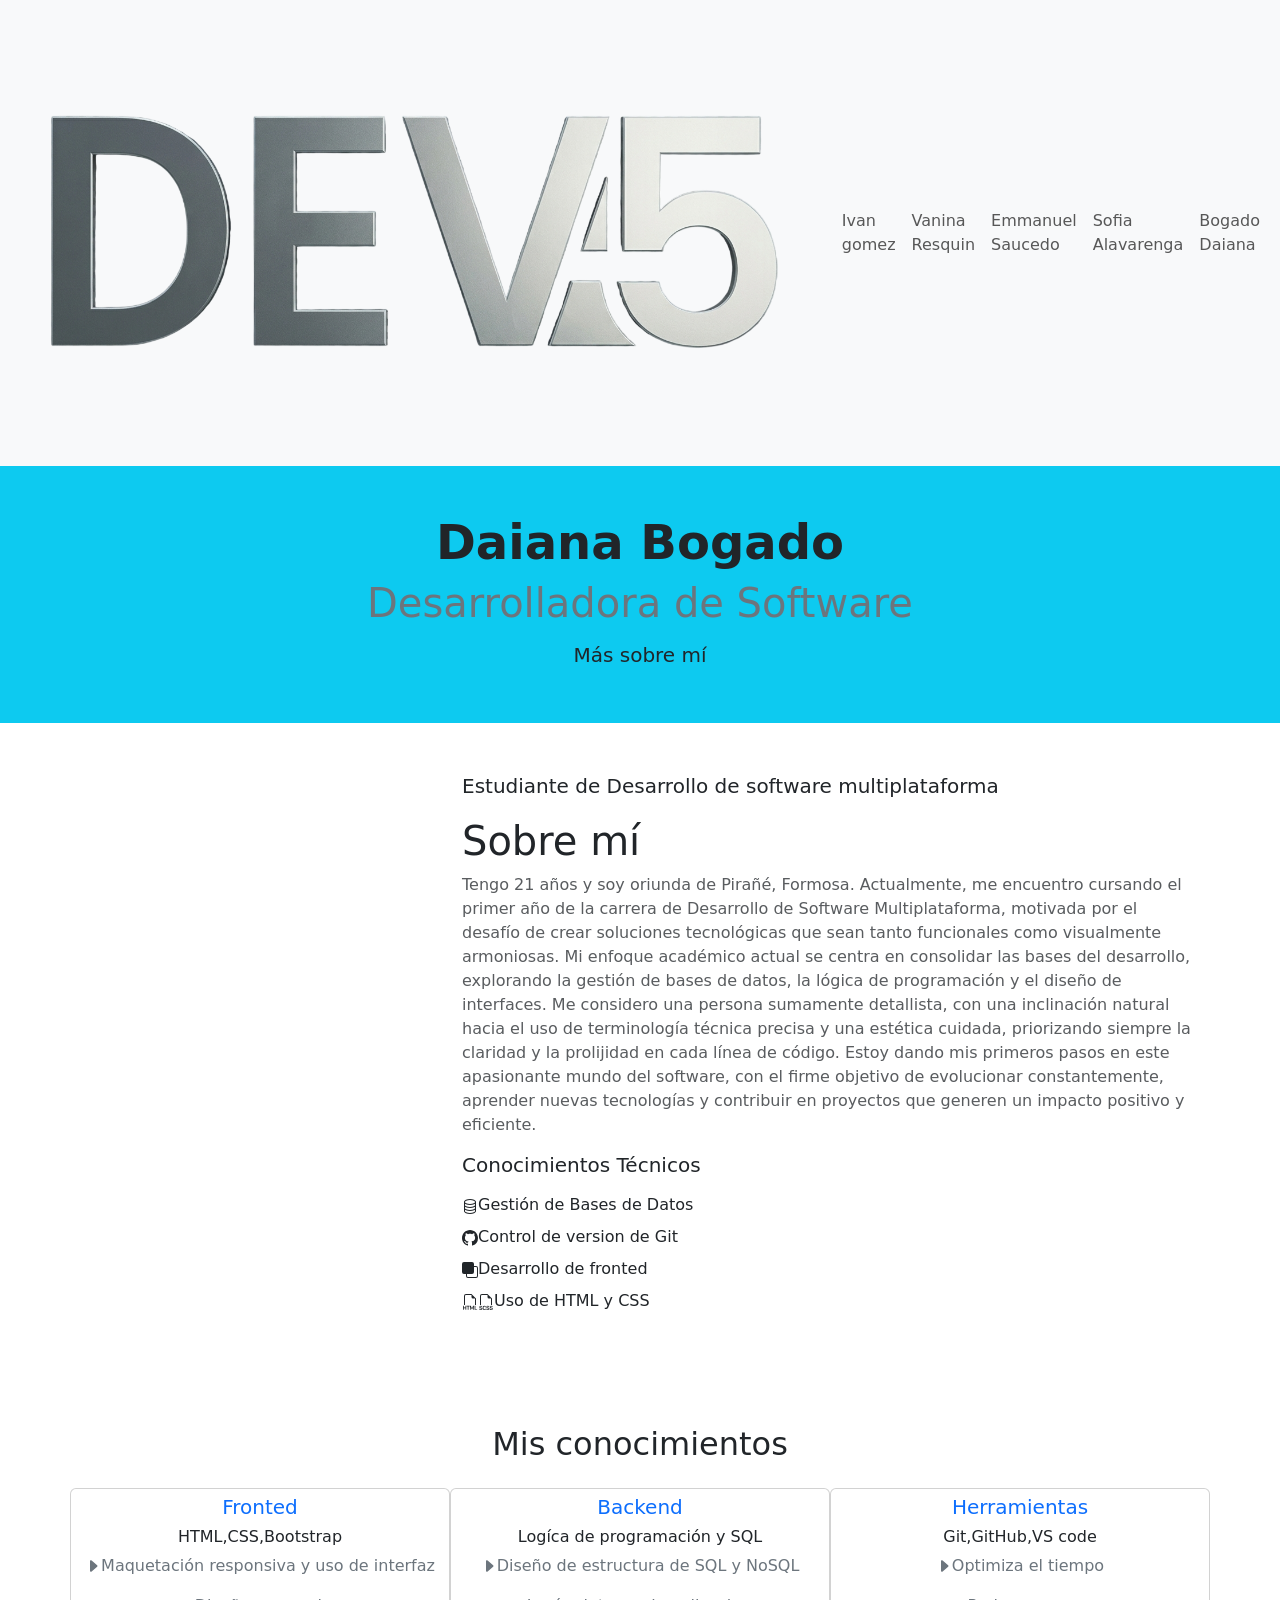
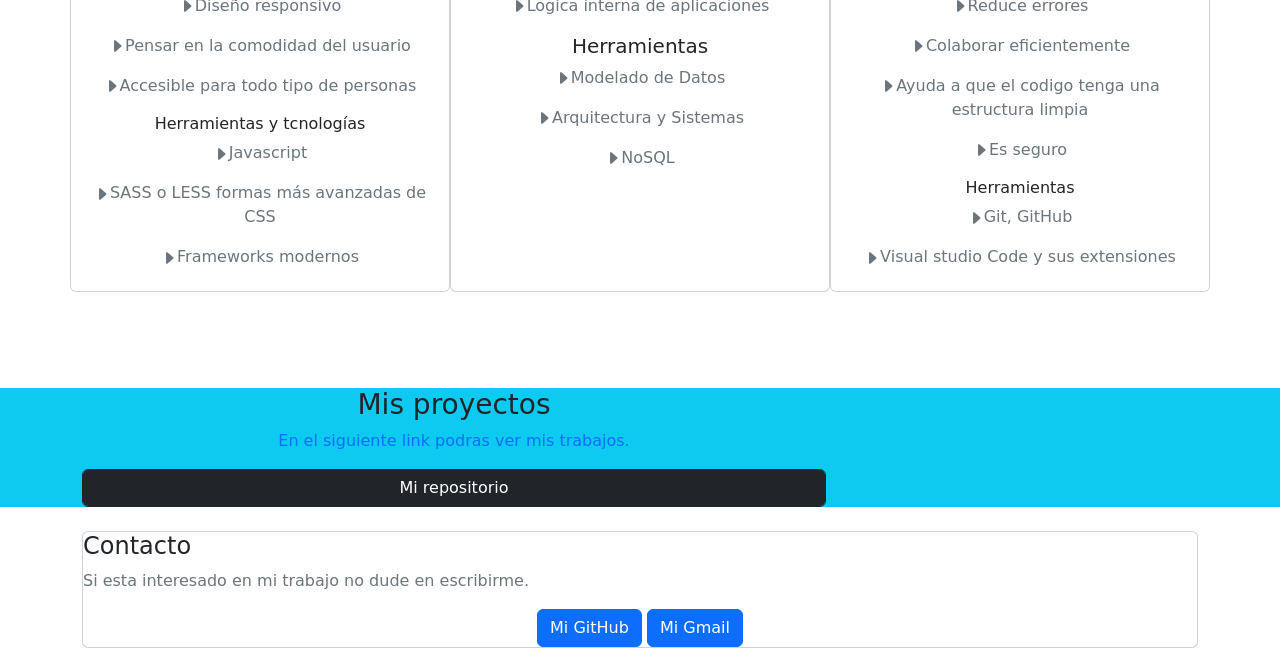
==== commit d578198d: "cambios en proyectos y conocimientos. contenido de contacto" ====
--- a/index.html
+++ b/index.html
@@ -1,262 +1,262 @@
-<!doctype html>
-<html lang="en">
+<doctype html>
+  <html lang="en">
+
   <head>
     <meta charset="UTF-8" />
     <meta name="viewport" content="width=device-width, initial-scale=1.0" />
-
-    <link
-      href="https://cdn.jsdelivr.net/npm/bootstrap@5.3.8/dist/css/bootstrap.min.css"
-      rel="stylesheet"
-      integrity="sha384-sRIl4kxILFvY47J16cr9ZwB07vP4J8+LH7qKQnuqkuIAvNWLzeN8tE5YBujZqJLB"
-      crossorigin="anonymous"
-    />
-    <link rel="stylesheet" href="/assets/css/style.css" />
-    <link rel="shortcut icon" href="#" type="image/x-icon" />
+    <link href="https://cdn.jsdelivr.net/npm/bootstrap@5.3.8/dist/css/bootstrap.min.css" rel="stylesheet"
+      integrity="sha384-sRIl4kxILFvY47J16cr9ZwB07vP4J8+LH7qKQnuqkuIAvNWLzeN8tE5YBujZqJLB" crossorigin="anonymous" />
     <title>Dev5</title>
   </head>
+  <header data-bs-theme="light">
+    <nav class="navbar navbar-expand-md bg-body-tertiary">
+      <div class="container-fluid">
+        <a class="navbar-brand" href="#">
+          <img src="/assets/img/img-gnrl/dev-five-logo.png" alt="Logo"
+            class="d-inline-block align-text-top img-fluid" />
+        </a>
+        <button class="navbar-toggler" type="button" data-bs-toggle="collapse" data-bs-target="#navbarNavDropdown"
+          aria-controls="navbarNavDropdown" aria-expanded="false" aria-label="Toggle navigation">
+          <span class="navbar-toggler-icon"></span>
+        </button>
+        <div class="collapse navbar-collapse justify-content-end" id="navbarNavDropdown">
+          <ul class="navbar-nav ms-auto">
+            <li class="nav-item">
+              <a class="nav-link" href="#">Ivan gomez</a>
+            </li>
+            <li class="nav-item">
+              <a class="nav-link" href="#">Vanina Resquin</a>
+            </li>
+            <li class="nav-item">
+              <a class="nav-link" href="#">Emmanuel Saucedo</a>
+            </li>
+            <li class="nav-item">
+              <a class="nav-link" href="#">Sofia Alavarenga</a>
+            </li>
+            <li class="nav-item">
+              <a class="nav-link" href="#">Bogado Daiana</a>
+            </li>
+          </ul>
+        </div>
+      </div>
+    </nav>
+  </header>
+
   <body>
-    <!--================== desarrollo header ================================-->
-    <header data-bs-theme="light">
-      <nav class="navbar navbar-expand-md bg-body-tertiary">
-        <div class="container-fluid">
-          <a class="navbar-brand" href="#">
-            <img
-              src="/assets/img/img-gnrl/dev-five-logo.png"
-              alt="Logo"
-              class="d-inline-block align-text-top img-fluid"
-            />
-          </a>
-          <button
-            class="navbar-toggler"
-            type="button"
-            data-bs-toggle="collapse"
-            data-bs-target="#navbarNavDropdown"
-            aria-controls="navbarNavDropdown"
-            aria-expanded="false"
-            aria-label="Toggle navigation"
-          >
-            <span class="navbar-toggler-icon"></span>
-          </button>
-          <div
-            class="collapse navbar-collapse justify-content-end"
-            id="navbarNavDropdown"
-          >
-            <ul class="navbar-nav ms-auto">
-              <li class="nav-item">
-                <a class="nav-link" href="/dev-ivan.html">Ivan gomez</a>
-              </li>
-              <li class="nav-item">
-                <a class="nav-link" href="vanina.html">Vanina Resquin</a>
-              </li>
-              <li class="nav-item">
-                <a class="nav-link" href="ema-presentacion.html"
-                  >Emmanuel Saucedo</a
-                >
-              </li>
-              <li class="nav-item">
-                <a class="nav-link" href="#">Sofia Alavarenga</a>
-              </li>
-              <li class="nav-item">
-                <a class="nav-link" href="#">Bogado Daiana</a>
-              </li>
-            </ul>
-          </div>
-        </div>
-      </nav>
+    <header class="bg-info">
+      <! --aplicamos bg-info para el color celeste del fondo -->
+        <div class="container bs-info-bg-subtle py-5">
+          <div class="row">
+            <div class="col text-center">
+              <h1 class="display-5 fw-bold">Daiana Bogado</h1>
+              <h2 class="display-6 text-secondary">Desarrolladora de Software</h2>
+              <p class="h5 mt-3">Más sobre mí</p>
+            </div>
+          </div>
+        </div>
     </header>
-    <!--==================  desarrollo main ================================-->
-
     <main>
-      <section
-        class="hero-section row align-items-center justify-content-center"
-      >
-        <div class="container-titular col-12 col-md-6">
-          <h1>Somos DEV5 — Creamos soluciones con código</h1>
-
-          <p>
-            Somos un equipo de 5 desarrolladores apasionados por la tecnología,
-            el desarrollo frontend y la creación de experiencias digitales
-            modernas, funcionales y visualmente atractivas.
-          </p>
-        </div>
-
-        <div class="container-img col-12 col-md-6">
-          <img
-            src="/assets/img/img-gnrl/60224979-bd48-4492-bb62-fcb85f113a8c-Photoroom.png"
-            alt="Imagen complementaria campo digital"
-            class="img-fluid"
-          />
-        </div>
-      </section>
-      <!--==================  cards sections ================================-->
-      <section class="team-section">
-        <h2 class="text-center">Team Work</h2>
-        <div class="container">
-          <div class="row justify-content-center g-3">
-            <!-- Card 1 -->
-            <div class="col-10 col-sm-6 col-md-4 col-lg-2">
-              <div class="card h-100 shadow-sm">
-                <img
-                  src="/assets/img/img-ivan/foto-perfil.PNG"
-                  class="card-img-top team-img"
-                  alt="Portfolio Iván"
-                />
-                <div class="card-body">
-                  <h5 class="card-title">Iván Gómez</h5>
-                  <p class="card-text">
-                    Frontend Developer apasionado por el desarrollo web moderno.
-                  </p>
-                  <a
-                    class="btn btn-primary justify-content-end"
-                    href="/dev-ivan.html"
-                    role="button"
-                  >
-                    more info +
-                  </a>
-                </div>
-              </div>
-            </div>
-            <!-- Card 2 -->
-            <div class="col-10 col-sm-6 col-md-4 col-lg-2">
-              <div class="card h-100 shadow-sm">
-                <img
-                  src="/assets/img/img-vanina/img-vanina.jpeg"
-                  class="card-img-top team-img"
-                  alt="Portfolio Vanina"
-                />
-                <div class="card-body">
-                  <h5 class="card-title">Vanina Resquin</h5>
-                  <p class="card-text">
-                    Diseñadora web enfocada en experiencias visuales atractivas.
-                  </p>
-                  <a
-                    class="btn btn-primary justify-content-end"
-                    href="vanina.html"
-                    role="button"
-                  >
-                    more info +
-                  </a>
-                </div>
-              </div>
-            </div>
-            <!-- Card 3 -->
-            <div class="col-10 col-sm-6 col-md-4 col-lg-2">
-              <div class="card h-100 shadow-sm">
-                <img
-                  src="/assets/img/img-angel/foto-emma.jpeg"
-                  class="card-img-top team-img"
-                  alt="Portfolio Emmanuel"
-                />
-                <div class="card-body">
-                  <h5 class="card-title">Emmanuel Saucedo</h5>
-                  <p class="card-text">
-                    Desarrollador creativo enfocado en frontend moderno.
-                  </p>
-                  <a
-                    class="btn btn-primary justify-content-end"
-                    href="ema-presentacion.html"
-                    role="button"
-                  >
-                    more info +
-                  </a>
-                </div>
-              </div>
-            </div>
-            <!-- Card 4 -->
-            <div class="col-10 col-sm-6 col-md-4 col-lg-2">
-              <div class="card h-100 shadow-sm">
-                <img
-                  src="/assets/img/img-sofia/img-sofia.jpeg"
-                  class="card-img-top team-img"
-                  alt="Portfolio Sofía"
-                />
-                <div class="card-body">
-                  <h5 class="card-title">Sofía Alavarenga</h5>
-                  <p class="card-text">
-                    Apasionada por interfaces limpias y diseño funcional.
-                  </p>
-                  <a
-                    class="btn btn-primary justify-content-end"
-                    href="/dev-sofia.html"
-                    role="button"
-                  >
-                    more info +
-                  </a>
-                </div>
-              </div>
-            </div>
-            <!-- Card 5 -->
-            <div class="col-10 col-sm-6 col-md-4 col-lg-2">
-              <div class="card h-100 shadow-sm">
-                <img
-                  src="/assets/img/img-daiana/idy-img.jpg.jpeg"
-                  class="card-img-top team-img"
-                  alt="Portfolio Daiana"
-                />
-                <div class="card-body">
-                  <h5 class="card-title">Daiana Bogado</h5>
-                  <p class="card-text">
-                    Desarrolladora enfocada en soluciones modernas y elegantes.
-                  </p>
-                  <a
-                    class="btn btn-primary justify-content-end"
-                    href="/dev-daiana.html"
-                    role="button"
-                  >
-                    more info +
-                  </a>
-                </div>
-              </div>
+      <section id="Inicio" class="py-5">
+        <div class="container">
+          <div class="row justify-content-end ">
+            <div class="col-md-8 text-start">
+              <p class="lead">Estudiante de Desarrollo de software multiplataforma</p>
+              <h6 class="display-6">Sobre mí</h6>
+              <p class="text-muted text-info">
+                Tengo 21 años y soy oriunda de Pirañé, Formosa. Actualmente, me encuentro cursando
+                el primer año de la
+                carrera de Desarrollo de Software Multiplataforma, motivada por el desafío de crear soluciones
+                tecnológicas que sean tanto funcionales como visualmente armoniosas.
+
+                Mi enfoque académico actual se centra en consolidar las bases del desarrollo, explorando la gestión de
+                bases de datos, la lógica de programación y el diseño de interfaces. Me considero una persona sumamente
+                detallista, con una inclinación natural hacia el uso de terminología técnica precisa y una estética
+                cuidada, priorizando siempre la claridad y la prolijidad en cada línea de código.
+
+                Estoy dando mis primeros pasos en este apasionante mundo del software, con el firme objetivo de
+                evolucionar constantemente, aprender nuevas tecnologías y contribuir en proyectos que generen un impacto
+                positivo y eficiente.</p>
+              <h5 class="mb-3">Conocimientos Técnicos</h5>
+              <ul class="list-unstyled text-start">
+                <li class="mb-2"><i><svg xmlns="http://www.w3.org/2000/svg" width="16" height="16" fill="currentColor"
+                      class="bi bi-database" viewBox="0 0 16 16">
+                      <path
+                        d="M4.318 2.687C5.234 2.271 6.536 2 8 2s2.766.27 3.682.687C12.644 3.125 13 3.627 13 4c0 .374-.356.875-1.318 1.313C10.766 5.729 9.464 6 8 6s-2.766-.27-3.682-.687C3.356 4.875 3 4.373 3 4c0-.374.356-.875 1.318-1.313M13 5.698V7c0 .374-.356.875-1.318 1.313C10.766 8.729 9.464 9 8 9s-2.766-.27-3.682-.687C3.356 7.875 3 7.373 3 7V5.698c.271.202.58.378.904.525C4.978 6.711 6.427 7 8 7s3.022-.289 4.096-.777A5 5 0 0 0 13 5.698M14 4c0-1.007-.875-1.755-1.904-2.223C11.022 1.289 9.573 1 8 1s-3.022.289-4.096.777C2.875 2.245 2 2.993 2 4v9c0 1.007.875 1.755 1.904 2.223C4.978 15.71 6.427 16 8 16s3.022-.289 4.096-.777C13.125 14.755 14 14.007 14 13zm-1 4.698V10c0 .374-.356.875-1.318 1.313C10.766 11.729 9.464 12 8 12s-2.766-.27-3.682-.687C3.356 10.875 3 10.373 3 10V8.698c.271.202.58.378.904.525C4.978 9.71 6.427 10 8 10s3.022-.289 4.096-.777A5 5 0 0 0 13 8.698m0 3V13c0 .374-.356.875-1.318 1.313C10.766 14.729 9.464 15 8 15s-2.766-.27-3.682-.687C3.356 13.875 3 13.373 3 13v-1.302c.271.202.58.378.904.525C4.978 12.71 6.427 13 8 13s3.022-.289 4.096-.777c.324-.147.633-.323.904-.525" />
+                    </svg></i>Gestión de Bases de Datos</li>
+                <li class="mb-2"><i><svg xmlns="http://www.w3.org/2000/svg" width="16" height="16" fill="currentColor"
+                      class="bi bi-github" viewBox="0 0 16 16">
+                      <path
+                        d="M8 0C3.58 0 0 3.58 0 8c0 3.54 2.29 6.53 5.47 7.59.4.07.55-.17.55-.38 0-.19-.01-.82-.01-1.49-2.01.37-2.53-.49-2.69-.94-.09-.23-.48-.94-.82-1.13-.28-.15-.68-.52-.01-.53.63-.01 1.08.58 1.23.82.72 1.21 1.87.87 2.33.66.07-.52.28-.87.51-1.07-1.78-.2-3.64-.89-3.64-3.95 0-.87.31-1.59.82-2.15-.08-.2-.36-1.02.08-2.12 0 0 .67-.21 2.2.82.64-.18 1.32-.27 2-.27s1.36.09 2 .27c1.53-1.04 2.2-.82 2.2-.82.44 1.1.16 1.92.08 2.12.51.56.82 1.27.82 2.15 0 3.07-1.87 3.75-3.65 3.95.29.25.54.73.54 1.48 0 1.07-.01 1.93-.01 2.2 0 .21.15.46.55.38A8.01 8.01 0 0 0 16 8c0-4.42-3.58-8-8-8" />
+                    </svg></i>Control de version de Git</li>
+                <li class="mb-2"><i><svg xmlns="http://www.w3.org/2000/svg" width="16" height="16" fill="currentColor"
+                      class="bi bi-front" viewBox="0 0 16 16">
+                      <path
+                        d="M0 2a2 2 0 0 1 2-2h8a2 2 0 0 1 2 2v2h2a2 2 0 0 1 2 2v8a2 2 0 0 1-2 2H6a2 2 0 0 1-2-2v-2H2a2 2 0 0 1-2-2zm5 10v2a1 1 0 0 0 1 1h8a1 1 0 0 0 1-1V6a1 1 0 0 0-1-1h-2v5a2 2 0 0 1-2 2z" />
+                    </svg></i>Desarrollo de fronted</li>
+                <li><i><svg xmlns="http://www.w3.org/2000/svg" width="16" height="16" fill="currentColor"
+                      class="bi bi-filetype-html" viewBox="0 0 16 16">
+                      <path fill-rule="evenodd"
+                        d="M14 4.5V11h-1V4.5h-2A1.5 1.5 0 0 1 9.5 3V1H4a1 1 0 0 0-1 1v9H2V2a2 2 0 0 1 2-2h5.5zm-9.736 7.35v3.999h-.791v-1.714H1.79v1.714H1V11.85h.791v1.626h1.682V11.85h.79Zm2.251.662v3.337h-.794v-3.337H4.588v-.662h3.064v.662zm2.176 3.337v-2.66h.038l.952 2.159h.516l.946-2.16h.038v2.661h.715V11.85h-.8l-1.14 2.596H9.93L8.79 11.85h-.805v3.999zm4.71-.674h1.696v.674H12.61V11.85h.79v3.325Z" />
+                    </svg><svg xmlns="http://www.w3.org/2000/svg" width="16" height="16" fill="currentColor"
+                      class="bi bi-filetype-scss" viewBox="0 0 16 16">
+                      <path fill-rule="evenodd"
+                        d="M14 4.5V11h-1V4.5h-2A1.5 1.5 0 0 1 9.5 3V1H4a1 1 0 0 0-1 1v9H2V2a2 2 0 0 1 2-2h5.5zM1.356 15.29a1.2 1.2 0 0 1-.111-.449h.765a.58.58 0 0 0 .255.384q.105.073.249.114.143.041.319.041.246 0 .413-.07a.56.56 0 0 0 .255-.193.5.5 0 0 0 .085-.29.39.39 0 0 0-.153-.326q-.151-.12-.462-.193l-.619-.143a1.7 1.7 0 0 1-.539-.214 1 1 0 0 1-.351-.367 1.1 1.1 0 0 1-.123-.524q0-.366.19-.639.19-.272.528-.422.336-.15.776-.149.457 0 .78.152.324.153.5.41.18.255.2.566h-.75a.56.56 0 0 0-.12-.258.6.6 0 0 0-.247-.181.9.9 0 0 0-.369-.068q-.325 0-.513.152a.47.47 0 0 0-.184.384q0 .18.143.3a1 1 0 0 0 .405.175l.62.143q.326.075.566.211t.375.358.135.56q0 .37-.188.656a1.2 1.2 0 0 1-.539.439q-.351.158-.858.158-.381 0-.665-.09a1.4 1.4 0 0 1-.478-.252 1.1 1.1 0 0 1-.29-.375m4.274-2.23a1.7 1.7 0 0 0-.103.633v.495q0 .369.103.627a.83.83 0 0 0 .298.392.85.85 0 0 0 .478.132.9.9 0 0 0 .401-.088.7.7 0 0 0 .273-.249.8.8 0 0 0 .117-.363h.765v.076a1.27 1.27 0 0 1-.226.674 1.4 1.4 0 0 1-.55.454 1.8 1.8 0 0 1-.786.164q-.54 0-.914-.217a1.4 1.4 0 0 1-.571-.626q-.195-.408-.194-.976v-.498q0-.569.197-.979a1.44 1.44 0 0 1 .57-.633q.38-.222.912-.222.328 0 .607.097.28.093.489.272a1.32 1.32 0 0 1 .466.964v.073h-.765a.85.85 0 0 0-.12-.38.7.7 0 0 0-.273-.261.8.8 0 0 0-.398-.097.8.8 0 0 0-.475.138.87.87 0 0 0-.301.398m2.609 1.781a1.13 1.13 0 0 0 .401.823q.193.162.478.252.284.091.665.091.507 0 .858-.158.354-.158.54-.44a1.17 1.17 0 0 0 .187-.656q0-.336-.135-.56a1 1 0 0 0-.375-.357 2 2 0 0 0-.566-.21l-.62-.144a1 1 0 0 1-.405-.176.37.37 0 0 1-.143-.299q0-.234.184-.384.188-.152.513-.152.213 0 .369.068a.6.6 0 0 1 .246.181.56.56 0 0 1 .12.258h.75a1.1 1.1 0 0 0-.2-.566 1.2 1.2 0 0 0-.5-.41 1.8 1.8 0 0 0-.78-.152q-.438 0-.776.15-.336.149-.527.421-.19.273-.19.639 0 .302.123.524t.351.367q.228.143.54.213l.617.144q.311.073.463.193a.39.39 0 0 1 .153.326.5.5 0 0 1-.085.29.56.56 0 0 1-.255.193 1.1 1.1 0 0 1-.413.07q-.177 0-.32-.04a.8.8 0 0 1-.249-.115.58.58 0 0 1-.255-.384zm3.502.449a1.2 1.2 0 0 1-.11-.449h.764a.58.58 0 0 0 .255.384q.105.073.249.114.143.041.319.041.246 0 .413-.07a.56.56 0 0 0 .255-.193.5.5 0 0 0 .085-.29.39.39 0 0 0-.152-.326q-.153-.12-.463-.193l-.618-.143a1.7 1.7 0 0 1-.54-.214 1 1 0 0 1-.351-.367 1.1 1.1 0 0 1-.123-.524q0-.366.19-.639.19-.272.528-.422.336-.15.776-.149.458 0 .78.152.324.153.5.41.18.255.2.566h-.75a.56.56 0 0 0-.12-.258.6.6 0 0 0-.247-.181.9.9 0 0 0-.369-.068q-.325 0-.512.152a.47.47 0 0 0-.185.384q0 .18.143.3a1 1 0 0 0 .405.175l.62.143q.326.075.566.211t.375.358.135.56q0 .37-.187.656a1.2 1.2 0 0 1-.54.439q-.351.158-.858.158-.381 0-.665-.09a1.4 1.4 0 0 1-.478-.252 1.1 1.1 0 0 1-.29-.375" />
+                    </svg></i>Uso de HTML y CSS</li>
+              </ul>
+            </div>
+          </div>
+        </div>
+      </section>
+      <section id="Habilidades" class="py-5">
+        <div class="container">
+          <h2 class="text-center mb-4">Mis conocimientos</h2>
+          <div class="row">
+            <div class="col-12 col-md-4 mb-5 btn btn-primary card">
+              <h5 class="card-title text-primary">Fronted</h5>
+              <h6>HTML,CSS,Bootstrap</h6>
+              <p class="text-secondary"><i><svg xmlns="http://www.w3.org/2000/svg" width="16" height="16"
+                    fill="currentColor" class="bi bi-caret-right-fill" viewBox="0 0 16 16">
+                    <path
+                      d="m12.14 8.753-5.482 4.796c-.646.566-1.658.106-1.658-.753V3.204a1 1 0 0 1 1.659-.753l5.48 4.796a1 1 0 0 1 0 1.506z" />
+                  </svg></i>Maquetación responsiva y uso de interfaz</p>
+              <p class="text-secondary"><i><svg xmlns="http://www.w3.org/2000/svg" width="16" height="16"
+                    fill="currentColor" class="bi bi-caret-right-fill" viewBox="0 0 16 16">
+                    <path
+                      d="m12.14 8.753-5.482 4.796c-.646.566-1.658.106-1.658-.753V3.204a1 1 0 0 1 1.659-.753l5.48 4.796a1 1 0 0 1 0 1.506z" />
+                  </svg></i>Diseño responsivo</p>
+              <p class="text-secondary"><i><svg xmlns="http://www.w3.org/2000/svg" width="16" height="16"
+                    fill="currentColor" class="bi bi-caret-right-fill" viewBox="0 0 16 16">
+                    <path
+                      d="m12.14 8.753-5.482 4.796c-.646.566-1.658.106-1.658-.753V3.204a1 1 0 0 1 1.659-.753l5.48 4.796a1 1 0 0 1 0 1.506z" />
+                  </svg></i>Pensar en la comodidad del usuario</p>
+              <p class="text-secondary"><i><svg xmlns="http://www.w3.org/2000/svg" width="16" height="16"
+                    fill="currentColor" class="bi bi-caret-right-fill" viewBox="0 0 16 16">
+                    <path
+                      d="m12.14 8.753-5.482 4.796c-.646.566-1.658.106-1.658-.753V3.204a1 1 0 0 1 1.659-.753l5.48 4.796a1 1 0 0 1 0 1.506z" />
+                  </svg></i>Accesible para todo tipo de personas</p>
+              <h6>Herramientas y tcnologías</h6>
+              <p class="text-secondary"><i><svg xmlns="http://www.w3.org/2000/svg" width="16" height="16"
+                    fill="currentColor" class="bi bi-caret-right-fill" viewBox="0 0 16 16">
+                    <path
+                      d="m12.14 8.753-5.482 4.796c-.646.566-1.658.106-1.658-.753V3.204a1 1 0 0 1 1.659-.753l5.48 4.796a1 1 0 0 1 0 1.506z" />
+                  </svg></i>Javascript</p>
+              <p class="text-secondary"><i><svg xmlns="http://www.w3.org/2000/svg" width="16" height="16"
+                    fill="currentColor" class="bi bi-caret-right-fill" viewBox="0 0 16 16">
+                    <path
+                      d="m12.14 8.753-5.482 4.796c-.646.566-1.658.106-1.658-.753V3.204a1 1 0 0 1 1.659-.753l5.48 4.796a1 1 0 0 1 0 1.506z" />
+                  </svg></i>SASS o LESS formas más avanzadas de CSS</p>
+              <p class="text-secondary"><i><svg xmlns="http://www.w3.org/2000/svg" width="16" height="16"
+                    fill="currentColor" class="bi bi-caret-right-fill" viewBox="0 0 16 16">
+                    <path
+                      d="m12.14 8.753-5.482 4.796c-.646.566-1.658.106-1.658-.753V3.204a1 1 0 0 1 1.659-.753l5.48 4.796a1 1 0 0 1 0 1.506z" />
+                  </svg></i>Frameworks modernos</p>
+            </div>
+            <div class="col-12 col-md-4 mb-5 btn btn-light card">
+              <h5 class="card-title text-primary">Backend</h5>
+              <h6>Logíca de programación y SQL</h6>
+              <p class="text-secondary"><i><svg xmlns="http://www.w3.org/2000/svg" width="16" height="16"
+                    fill="currentColor" class="bi bi-caret-right-fill" viewBox="0 0 16 16">
+                    <path
+                      d="m12.14 8.753-5.482 4.796c-.646.566-1.658.106-1.658-.753V3.204a1 1 0 0 1 1.659-.753l5.48 4.796a1 1 0 0 1 0 1.506z" />
+                  </svg></i>Diseño de estructura de SQL y NoSQL</p>
+              <p class="text-secondary"><i><svg xmlns="http://www.w3.org/2000/svg" width="16" height="16"
+                    fill="currentColor" class="bi bi-caret-right-fill" viewBox="0 0 16 16">
+                    <path
+                      d="m12.14 8.753-5.482 4.796c-.646.566-1.658.106-1.658-.753V3.204a1 1 0 0 1 1.659-.753l5.48 4.796a1 1 0 0 1 0 1.506z" />
+                  </svg></i>Logíca interna de aplicaciones</p>
+              <h5>Herramientas</h5>
+              <p class="text-secondary"><i><svg xmlns="http://www.w3.org/2000/svg" width="16" height="16"
+                    fill="currentColor" class="bi bi-caret-right-fill" viewBox="0 0 16 16">
+                    <path
+                      d="m12.14 8.753-5.482 4.796c-.646.566-1.658.106-1.658-.753V3.204a1 1 0 0 1 1.659-.753l5.48 4.796a1 1 0 0 1 0 1.506z" />
+                  </svg></i>Modelado de Datos</p>
+              <p class="text-secondary"><i><svg xmlns="http://www.w3.org/2000/svg" width="16" height="16"
+                    fill="currentColor" class="bi bi-caret-right-fill" viewBox="0 0 16 16">
+                    <path
+                      d="m12.14 8.753-5.482 4.796c-.646.566-1.658.106-1.658-.753V3.204a1 1 0 0 1 1.659-.753l5.48 4.796a1 1 0 0 1 0 1.506z" />
+                  </svg></i>Arquitectura y Sistemas</p>
+              <p class="text-secondary"><i><svg xmlns="http://www.w3.org/2000/svg" width="16" height="16"
+                    fill="currentColor" class="bi bi-caret-right-fill" viewBox="0 0 16 16">
+                    <path
+                      d="m12.14 8.753-5.482 4.796c-.646.566-1.658.106-1.658-.753V3.204a1 1 0 0 1 1.659-.753l5.48 4.796a1 1 0 0 1 0 1.506z" />
+                  </svg></i>NoSQL</p>
+            </div>
+            <div class="col-12 col-md-4 mb-5 btn btn-light card">
+              <h5 class="card-title text-primary">Herramientas</h5>
+              <h6>Git,GitHub,VS code</h6>
+              <p class="text-secondary"><i><svg xmlns="http://www.w3.org/2000/svg" width="16" height="16"
+                    fill="currentColor" class="bi bi-caret-right-fill" viewBox="0 0 16 16">
+                    <path
+                      d="m12.14 8.753-5.482 4.796c-.646.566-1.658.106-1.658-.753V3.204a1 1 0 0 1 1.659-.753l5.48 4.796a1 1 0 0 1 0 1.506z" />
+                  </svg></i>Optimiza el tiempo</p>
+              <p class="text-secondary"><i><svg xmlns="http://www.w3.org/2000/svg" width="16" height="16"
+                    fill="currentColor" class="bi bi-caret-right-fill" viewBox="0 0 16 16">
+                    <path
+                      d="m12.14 8.753-5.482 4.796c-.646.566-1.658.106-1.658-.753V3.204a1 1 0 0 1 1.659-.753l5.48 4.796a1 1 0 0 1 0 1.506z" />
+                  </svg></i>Reduce errores</p>
+              <p class="text-secondary"><i><svg xmlns="http://www.w3.org/2000/svg" width="16" height="16"
+                    fill="currentColor" class="bi bi-caret-right-fill" viewBox="0 0 16 16">
+                    <path
+                      d="m12.14 8.753-5.482 4.796c-.646.566-1.658.106-1.658-.753V3.204a1 1 0 0 1 1.659-.753l5.48 4.796a1 1 0 0 1 0 1.506z" />
+                  </svg></i>Colaborar eficientemente</p>
+              <p class="text-secondary"><i><svg xmlns="http://www.w3.org/2000/svg" width="16" height="16"
+                    fill="currentColor" class="bi bi-caret-right-fill" viewBox="0 0 16 16">
+                    <path
+                      d="m12.14 8.753-5.482 4.796c-.646.566-1.658.106-1.658-.753V3.204a1 1 0 0 1 1.659-.753l5.48 4.796a1 1 0 0 1 0 1.506z" />
+                  </svg></i>Ayuda a que el codigo tenga una estructura limpia</p>
+              <p class="text-secondary"><i><svg xmlns="http://www.w3.org/2000/svg" width="16" height="16"
+                    fill="currentColor" class="bi bi-caret-right-fill" viewBox="0 0 16 16">
+                    <path
+                      d="m12.14 8.753-5.482 4.796c-.646.566-1.658.106-1.658-.753V3.204a1 1 0 0 1 1.659-.753l5.48 4.796a1 1 0 0 1 0 1.506z" />
+                  </svg></i>Es seguro</p>
+              <h6>Herramientas</h6>
+              <p class="text-secondary"><i><svg xmlns="http://www.w3.org/2000/svg" width="16" height="16"
+                    fill="currentColor" class="bi bi-caret-right-fill" viewBox="0 0 16 16">
+                    <path
+                      d="m12.14 8.753-5.482 4.796c-.646.566-1.658.106-1.658-.753V3.204a1 1 0 0 1 1.659-.753l5.48 4.796a1 1 0 0 1 0 1.506z" />
+                  </svg></i>Git, GitHub</p>
+              <p class="text-secondary"><i><svg xmlns="http://www.w3.org/2000/svg" width="16" height="16"
+                    fill="currentColor" class="bi bi-caret-right-fill" viewBox="0 0 16 16">
+                    <path
+                      d="m12.14 8.753-5.482 4.796c-.646.566-1.658.106-1.658-.753V3.204a1 1 0 0 1 1.659-.753l5.48 4.796a1 1 0 0 1 0 1.506z" />
+                  </svg></i>Visual studio Code y sus extensiones</p>
+            </div>
+          </div>
+        </div>
+      </section>
+      <section id="Mis proyectos" class="bg-info">
+        <div class="container">
+          <div class="justify-content-center">
+            <div class="col-md-8 text-center">
+              <h3>Mis proyectos</h3>
+              <p class="text-primary">
+                En el siguiente link podras ver mis trabajos.
+              </p>
+              <a href="https://github.com/repos" class="form-control btn btn-dark" role="button">Mi repositorio</a>
+            </div>
+          </div>
+        </div>
+      </section>
+      <section id="Contacto" class="py-4">
+        <div class="container">
+          <div class="card">
+            <h4>Contacto</h4>
+            <p class="text-secondary">
+              Si esta interesado en mi trabajo no dude en escribirme.
+            </p>
+            <div class="text-center">
+              <a href="https://github.com/Daiana45" class="btn btn-primary" role="button">Mi GitHub</a>
+              <a href="https://mail.google.com/mail/u/0/?pli=1#inbox?compose=lqrsljbBXxXGHSlgWcGfsGSMJMhBJnfCkWbLhMFfkvmSDkwFSjvzBMDDCJGwpbbbnvtgmndsxfcfPPZGf" class="btn btn-primary" role="button">Mi
+                Gmail</a>
             </div>
           </div>
         </div>
       </section>
     </main>
-    <!--================== footer desarrollo ================================-->
-
-    <footer class="footer-section py-5">
-      <div class="container">
-        <div class="row gy-4">
-          <!-- Logo + descripción -->
-          <div class="col-12 col-md-4">
-            <h3 class="footer-title">DEV5</h3>
-            <p class="footer-text">
-              Somos un equipo de desarrolladores enfocados en crear experiencias
-              digitales modernas, funcionales y visualmente atractivas.
-            </p>
-          </div>
-
-          <!-- Navegación -->
-          <div class="col-12 col-md-4">
-            <h4 class="footer-subtitle">Navegación</h4>
-            <ul class="footer-links list-unstyled">
-              <li><a href="#">Inicio</a></li>
-              <li><a href="#">Integrantes</a></li>
-              <li><a href="#">Portafolios</a></li>
-              <li><a href="#">Contacto</a></li>
-            </ul>
-          </div>
-
-          <!-- Contacto -->
-          <div class="col-12 col-md-4">
-            <h4 class="footer-subtitle">Contacto</h4>
-            <p class="footer-text">
-              Email: <span class="resaltar">contacto@dev5.com</span>
-            </p>
-            <p class="footer-text">Formosa, Argentina</p>
-          </div>
-        </div>
-
-        <!-- Línea inferior -->
-        <div class="footer-bottom text-center pt-4 mt-4">
-          <p class="footer-text">© 2026 DEV5 — Todos los derechos reservados</p>
-        </div>
-      </div>
-    </footer>
-    <script
-      src="https://cdn.jsdelivr.net/npm/bootstrap@5.3.8/dist/js/bootstrap.bundle.min.js"
+    <footer></footer>
+    <script src="https://cdn.jsdelivr.net/npm/bootstrap@5.3.8/dist/js/bootstrap.bundle.min.js"
       integrity="sha384-FKyoEForCGlyvwx9Hj09JcYn3nv7wiPVlz7YYwJrWVcXK/BmnVDxM+D2scQbITxI"
-      crossorigin="anonymous"
-    ></script>
+      crossorigin="anonymous"></script>
   </body>
-</html>
+
+  </html>
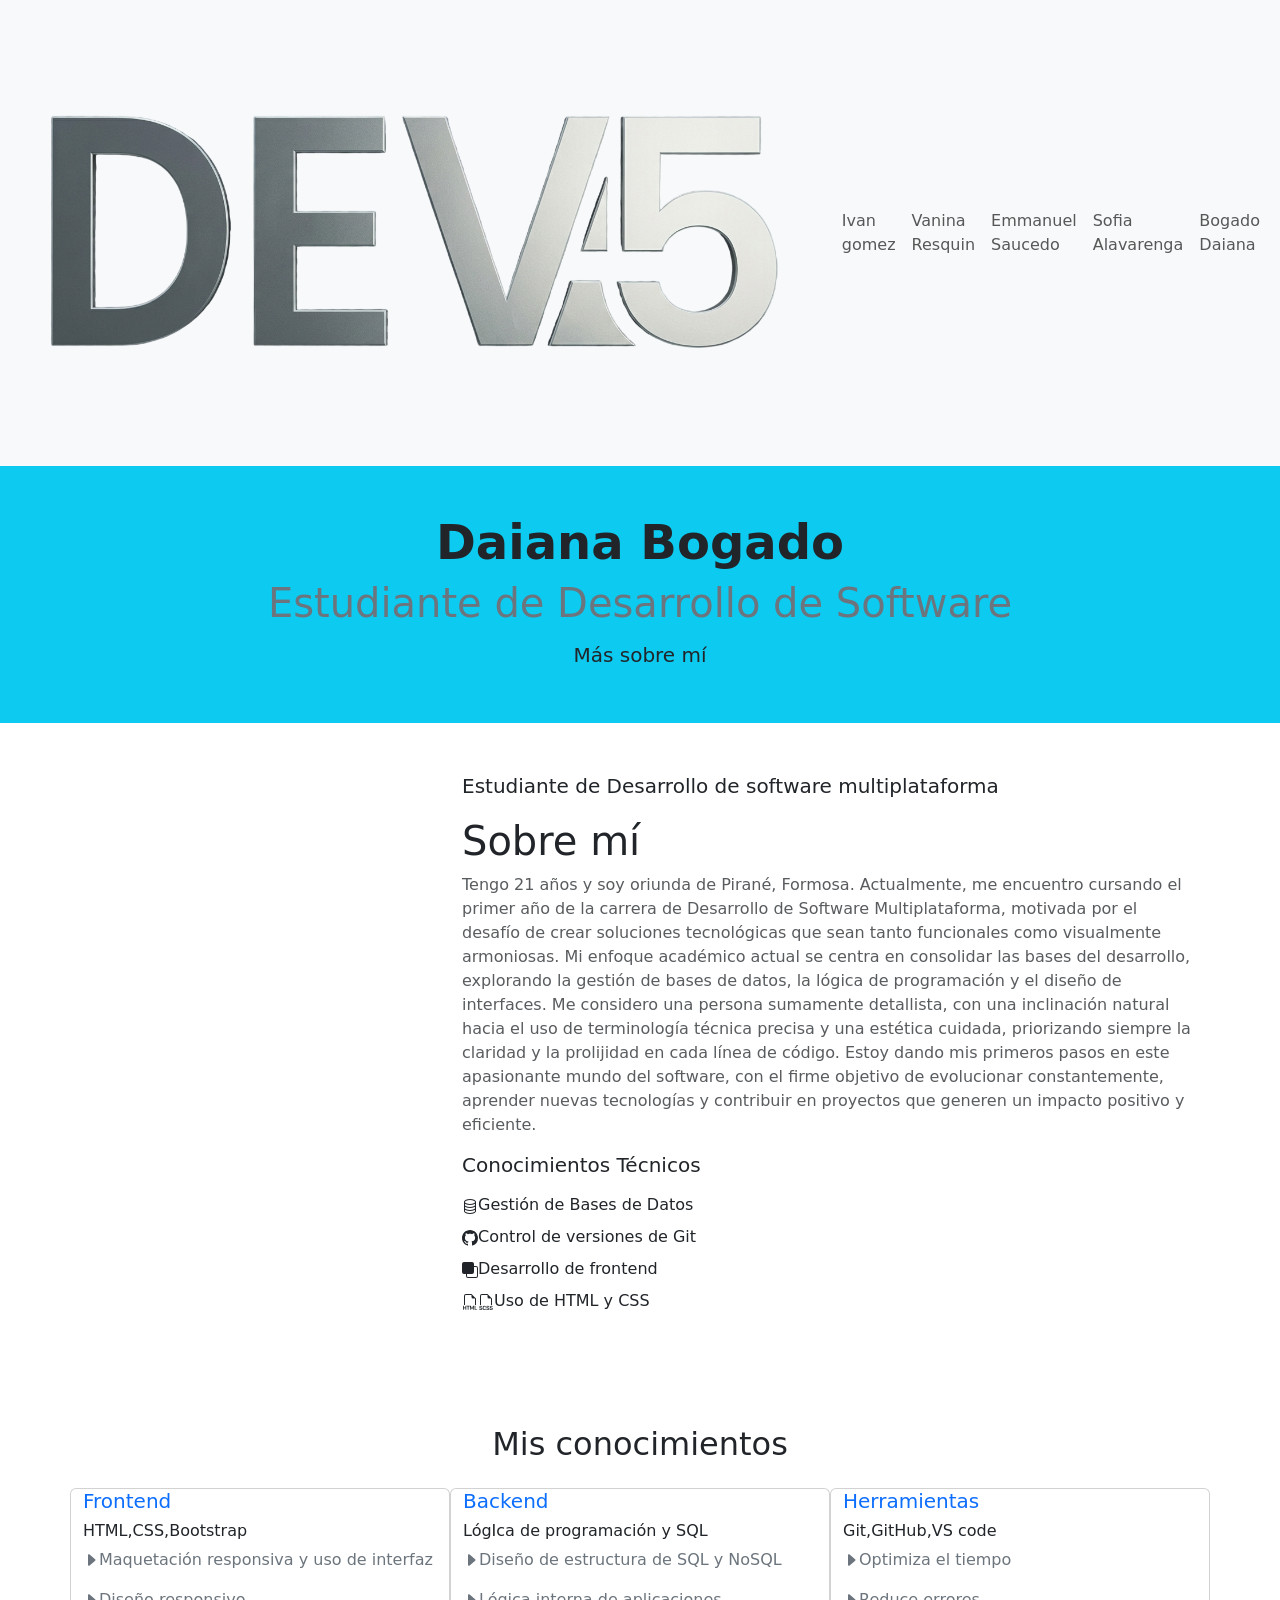
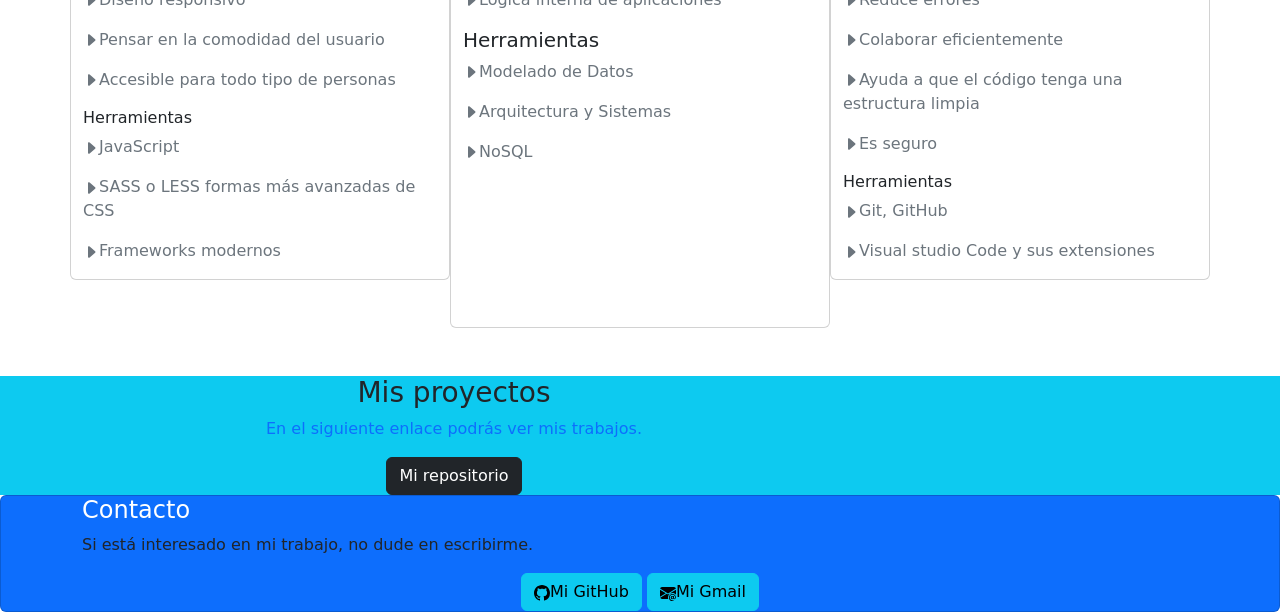
==== commit c7c93b0e: "Cambios finales y correciones" ====
--- a/index.html
+++ b/index.html
@@ -8,6 +8,8 @@
       integrity="sha384-sRIl4kxILFvY47J16cr9ZwB07vP4J8+LH7qKQnuqkuIAvNWLzeN8tE5YBujZqJLB" crossorigin="anonymous" />
     <title>Dev5</title>
   </head>
+  
+  <body>
   <header data-bs-theme="light">
     <nav class="navbar navbar-expand-md bg-body-tertiary">
       <div class="container-fluid">
@@ -42,19 +44,17 @@
     </nav>
   </header>
 
-  <body>
-    <header class="bg-info">
-      <! --aplicamos bg-info para el color celeste del fondo -->
+    <section class="bg-info">
         <div class="container bs-info-bg-subtle py-5">
           <div class="row">
             <div class="col text-center">
               <h1 class="display-5 fw-bold">Daiana Bogado</h1>
-              <h2 class="display-6 text-secondary">Desarrolladora de Software</h2>
+              <h2 class="display-6 text-secondary">Estudiante de Desarrollo de Software</h2>
               <p class="h5 mt-3">Más sobre mí</p>
             </div>
           </div>
         </div>
-    </header>
+    </section>
     <main>
       <section id="Inicio" class="py-5">
         <div class="container">
@@ -63,7 +63,7 @@
               <p class="lead">Estudiante de Desarrollo de software multiplataforma</p>
               <h6 class="display-6">Sobre mí</h6>
               <p class="text-muted text-info">
-                Tengo 21 años y soy oriunda de Pirañé, Formosa. Actualmente, me encuentro cursando
+                Tengo 21 años y soy oriunda de Pirané, Formosa. Actualmente, me encuentro cursando
                 el primer año de la
                 carrera de Desarrollo de Software Multiplataforma, motivada por el desafío de crear soluciones
                 tecnológicas que sean tanto funcionales como visualmente armoniosas.
@@ -87,12 +87,12 @@
                       class="bi bi-github" viewBox="0 0 16 16">
                       <path
                         d="M8 0C3.58 0 0 3.58 0 8c0 3.54 2.29 6.53 5.47 7.59.4.07.55-.17.55-.38 0-.19-.01-.82-.01-1.49-2.01.37-2.53-.49-2.69-.94-.09-.23-.48-.94-.82-1.13-.28-.15-.68-.52-.01-.53.63-.01 1.08.58 1.23.82.72 1.21 1.87.87 2.33.66.07-.52.28-.87.51-1.07-1.78-.2-3.64-.89-3.64-3.95 0-.87.31-1.59.82-2.15-.08-.2-.36-1.02.08-2.12 0 0 .67-.21 2.2.82.64-.18 1.32-.27 2-.27s1.36.09 2 .27c1.53-1.04 2.2-.82 2.2-.82.44 1.1.16 1.92.08 2.12.51.56.82 1.27.82 2.15 0 3.07-1.87 3.75-3.65 3.95.29.25.54.73.54 1.48 0 1.07-.01 1.93-.01 2.2 0 .21.15.46.55.38A8.01 8.01 0 0 0 16 8c0-4.42-3.58-8-8-8" />
-                    </svg></i>Control de version de Git</li>
+                    </svg></i>Control de versiones de Git</li>
                 <li class="mb-2"><i><svg xmlns="http://www.w3.org/2000/svg" width="16" height="16" fill="currentColor"
                       class="bi bi-front" viewBox="0 0 16 16">
                       <path
                         d="M0 2a2 2 0 0 1 2-2h8a2 2 0 0 1 2 2v2h2a2 2 0 0 1 2 2v8a2 2 0 0 1-2 2H6a2 2 0 0 1-2-2v-2H2a2 2 0 0 1-2-2zm5 10v2a1 1 0 0 0 1 1h8a1 1 0 0 0 1-1V6a1 1 0 0 0-1-1h-2v5a2 2 0 0 1-2 2z" />
-                    </svg></i>Desarrollo de fronted</li>
+                    </svg></i>Desarrollo de frontend</li>
                 <li><i><svg xmlns="http://www.w3.org/2000/svg" width="16" height="16" fill="currentColor"
                       class="bi bi-filetype-html" viewBox="0 0 16 16">
                       <path fill-rule="evenodd"
@@ -111,8 +111,8 @@
         <div class="container">
           <h2 class="text-center mb-4">Mis conocimientos</h2>
           <div class="row">
-            <div class="col-12 col-md-4 mb-5 btn btn-primary card">
-              <h5 class="card-title text-primary">Fronted</h5>
+            <div class="col-12 col-md-4 mb-5 card">
+              <h5 class="card-title text-primary">Frontend</h5>
               <h6>HTML,CSS,Bootstrap</h6>
               <p class="text-secondary"><i><svg xmlns="http://www.w3.org/2000/svg" width="16" height="16"
                     fill="currentColor" class="bi bi-caret-right-fill" viewBox="0 0 16 16">
@@ -134,12 +134,12 @@
                     <path
                       d="m12.14 8.753-5.482 4.796c-.646.566-1.658.106-1.658-.753V3.204a1 1 0 0 1 1.659-.753l5.48 4.796a1 1 0 0 1 0 1.506z" />
                   </svg></i>Accesible para todo tipo de personas</p>
-              <h6>Herramientas y tcnologías</h6>
-              <p class="text-secondary"><i><svg xmlns="http://www.w3.org/2000/svg" width="16" height="16"
-                    fill="currentColor" class="bi bi-caret-right-fill" viewBox="0 0 16 16">
-                    <path
-                      d="m12.14 8.753-5.482 4.796c-.646.566-1.658.106-1.658-.753V3.204a1 1 0 0 1 1.659-.753l5.48 4.796a1 1 0 0 1 0 1.506z" />
-                  </svg></i>Javascript</p>
+              <h6>Herramientas</h6>
+              <p class="text-secondary"><i><svg xmlns="http://www.w3.org/2000/svg" width="16" height="16"
+                    fill="currentColor" class="bi bi-caret-right-fill" viewBox="0 0 16 16">
+                    <path
+                      d="m12.14 8.753-5.482 4.796c-.646.566-1.658.106-1.658-.753V3.204a1 1 0 0 1 1.659-.753l5.48 4.796a1 1 0 0 1 0 1.506z" />
+                  </svg></i>JavaScript</p>
               <p class="text-secondary"><i><svg xmlns="http://www.w3.org/2000/svg" width="16" height="16"
                     fill="currentColor" class="bi bi-caret-right-fill" viewBox="0 0 16 16">
                     <path
@@ -151,9 +151,9 @@
                       d="m12.14 8.753-5.482 4.796c-.646.566-1.658.106-1.658-.753V3.204a1 1 0 0 1 1.659-.753l5.48 4.796a1 1 0 0 1 0 1.506z" />
                   </svg></i>Frameworks modernos</p>
             </div>
-            <div class="col-12 col-md-4 mb-5 btn btn-light card">
+            <div class="col-12 col-md-4 mb-6 card">
               <h5 class="card-title text-primary">Backend</h5>
-              <h6>Logíca de programación y SQL</h6>
+              <h6>LógIca de programación y SQL</h6>
               <p class="text-secondary"><i><svg xmlns="http://www.w3.org/2000/svg" width="16" height="16"
                     fill="currentColor" class="bi bi-caret-right-fill" viewBox="0 0 16 16">
                     <path
@@ -163,7 +163,7 @@
                     fill="currentColor" class="bi bi-caret-right-fill" viewBox="0 0 16 16">
                     <path
                       d="m12.14 8.753-5.482 4.796c-.646.566-1.658.106-1.658-.753V3.204a1 1 0 0 1 1.659-.753l5.48 4.796a1 1 0 0 1 0 1.506z" />
-                  </svg></i>Logíca interna de aplicaciones</p>
+                  </svg></i>Lógica interna de aplicaciones</p>
               <h5>Herramientas</h5>
               <p class="text-secondary"><i><svg xmlns="http://www.w3.org/2000/svg" width="16" height="16"
                     fill="currentColor" class="bi bi-caret-right-fill" viewBox="0 0 16 16">
@@ -181,7 +181,7 @@
                       d="m12.14 8.753-5.482 4.796c-.646.566-1.658.106-1.658-.753V3.204a1 1 0 0 1 1.659-.753l5.48 4.796a1 1 0 0 1 0 1.506z" />
                   </svg></i>NoSQL</p>
             </div>
-            <div class="col-12 col-md-4 mb-5 btn btn-light card">
+            <div class="col-12 col-md-4 mb-5 card">
               <h5 class="card-title text-primary">Herramientas</h5>
               <h6>Git,GitHub,VS code</h6>
               <p class="text-secondary"><i><svg xmlns="http://www.w3.org/2000/svg" width="16" height="16"
@@ -203,7 +203,7 @@
                     fill="currentColor" class="bi bi-caret-right-fill" viewBox="0 0 16 16">
                     <path
                       d="m12.14 8.753-5.482 4.796c-.646.566-1.658.106-1.658-.753V3.204a1 1 0 0 1 1.659-.753l5.48 4.796a1 1 0 0 1 0 1.506z" />
-                  </svg></i>Ayuda a que el codigo tenga una estructura limpia</p>
+                  </svg></i>Ayuda a que el código tenga una estructura limpia</p>
               <p class="text-secondary"><i><svg xmlns="http://www.w3.org/2000/svg" width="16" height="16"
                     fill="currentColor" class="bi bi-caret-right-fill" viewBox="0 0 16 16">
                     <path
@@ -230,26 +230,31 @@
             <div class="col-md-8 text-center">
               <h3>Mis proyectos</h3>
               <p class="text-primary">
-                En el siguiente link podras ver mis trabajos.
+                En el siguiente enlace podrás ver mis trabajos.
               </p>
-              <a href="https://github.com/repos" class="form-control btn btn-dark" role="button">Mi repositorio</a>
-            </div>
-          </div>
-        </div>
-      </section>
-      <section id="Contacto" class="py-4">
-        <div class="container">
-          <div class="card">
+              <a href="https://github.com/repos" class="btn btn-dark" role="button">Mi repositorio</a>
+            </div>
+          </div>
+        </div>
+      </section>
+      <section id="Contacto">
+        <div class="card text-bg-primary 18rem" >
+        <div class="container">
             <h4>Contacto</h4>
-            <p class="text-secondary">
-              Si esta interesado en mi trabajo no dude en escribirme.
+            <p class="text-dark">
+              Si está interesado en mi trabajo, no dude en escribirme.
             </p>
             <div class="text-center">
-              <a href="https://github.com/Daiana45" class="btn btn-primary" role="button">Mi GitHub</a>
-              <a href="https://mail.google.com/mail/u/0/?pli=1#inbox?compose=lqrsljbBXxXGHSlgWcGfsGSMJMhBJnfCkWbLhMFfkvmSDkwFSjvzBMDDCJGwpbbbnvtgmndsxfcfPPZGf" class="btn btn-primary" role="button">Mi
+              <a href="https://github.com/Daiana45" class="btn btn-info" role="button"> <i><svg xmlns="http://www.w3.org/2000/svg" width="16" height="16" fill="currentColor" class="bi bi-github" viewBox="0 0 16 16">
+  <path d="M8 0C3.58 0 0 3.58 0 8c0 3.54 2.29 6.53 5.47 7.59.4.07.55-.17.55-.38 0-.19-.01-.82-.01-1.49-2.01.37-2.53-.49-2.69-.94-.09-.23-.48-.94-.82-1.13-.28-.15-.68-.52-.01-.53.63-.01 1.08.58 1.23.82.72 1.21 1.87.87 2.33.66.07-.52.28-.87.51-1.07-1.78-.2-3.64-.89-3.64-3.95 0-.87.31-1.59.82-2.15-.08-.2-.36-1.02.08-2.12 0 0 .67-.21 2.2.82.64-.18 1.32-.27 2-.27s1.36.09 2 .27c1.53-1.04 2.2-.82 2.2-.82.44 1.1.16 1.92.08 2.12.51.56.82 1.27.82 2.15 0 3.07-1.87 3.75-3.65 3.95.29.25.54.73.54 1.48 0 1.07-.01 1.93-.01 2.2 0 .21.15.46.55.38A8.01 8.01 0 0 0 16 8c0-4.42-3.58-8-8-8"/>
+</svg></i>Mi GitHub</a>
+              <a href="https://mail.google.com/mail/u/0/?pli=1#inbox?compose=lqrsljbBXxXGHSlgWcGfsGSMJMhBJnfCkWbLhMFfkvmSDkwFSjvzBMDDCJGwpbbbnvtgmndsxfcfPPZGf" class="btn btn-info" role="button"><i><svg xmlns="http://www.w3.org/2000/svg" width="16" height="16" fill="currentColor" class="bi bi-envelope-at-fill" viewBox="0 0 16 16">
+  <path d="M2 2A2 2 0 0 0 .05 3.555L8 8.414l7.95-4.859A2 2 0 0 0 14 2zm-2 9.8V4.698l5.803 3.546zm6.761-2.97-6.57 4.026A2 2 0 0 0 2 14h6.256A4.5 4.5 0 0 1 8 12.5a4.49 4.49 0 0 1 1.606-3.446l-.367-.225L8 9.586zM16 9.671V4.697l-5.803 3.546.338.208A4.5 4.5 0 0 1 12.5 8c1.414 0 2.675.652 3.5 1.671"/>
+  <path d="M15.834 12.244c0 1.168-.577 2.025-1.587 2.025-.503 0-1.002-.228-1.12-.648h-.043c-.118.416-.543.643-1.015.643-.77 0-1.259-.542-1.259-1.434v-.529c0-.844.481-1.4 1.26-1.4.585 0 .87.333.953.63h.03v-.568h.905v2.19c0 .272.18.42.411.42.315 0 .639-.415.639-1.39v-.118c0-1.277-.95-2.326-2.484-2.326h-.04c-1.582 0-2.64 1.067-2.64 2.724v.157c0 1.867 1.237 2.654 2.57 2.654h.045c.507 0 .935-.07 1.18-.18v.731c-.219.1-.643.175-1.237.175h-.044C10.438 16 9 14.82 9 12.646v-.214C9 10.36 10.421 9 12.485 9h.035c2.12 0 3.314 1.43 3.314 3.034zm-4.04.21v.227c0 .586.227.8.581.8.31 0 .564-.17.564-.743v-.367c0-.516-.275-.708-.572-.708-.346 0-.573.245-.573.791"/>
+</svg></i>Mi
                 Gmail</a>
             </div>
-          </div>
+            </div>
         </div>
       </section>
     </main>
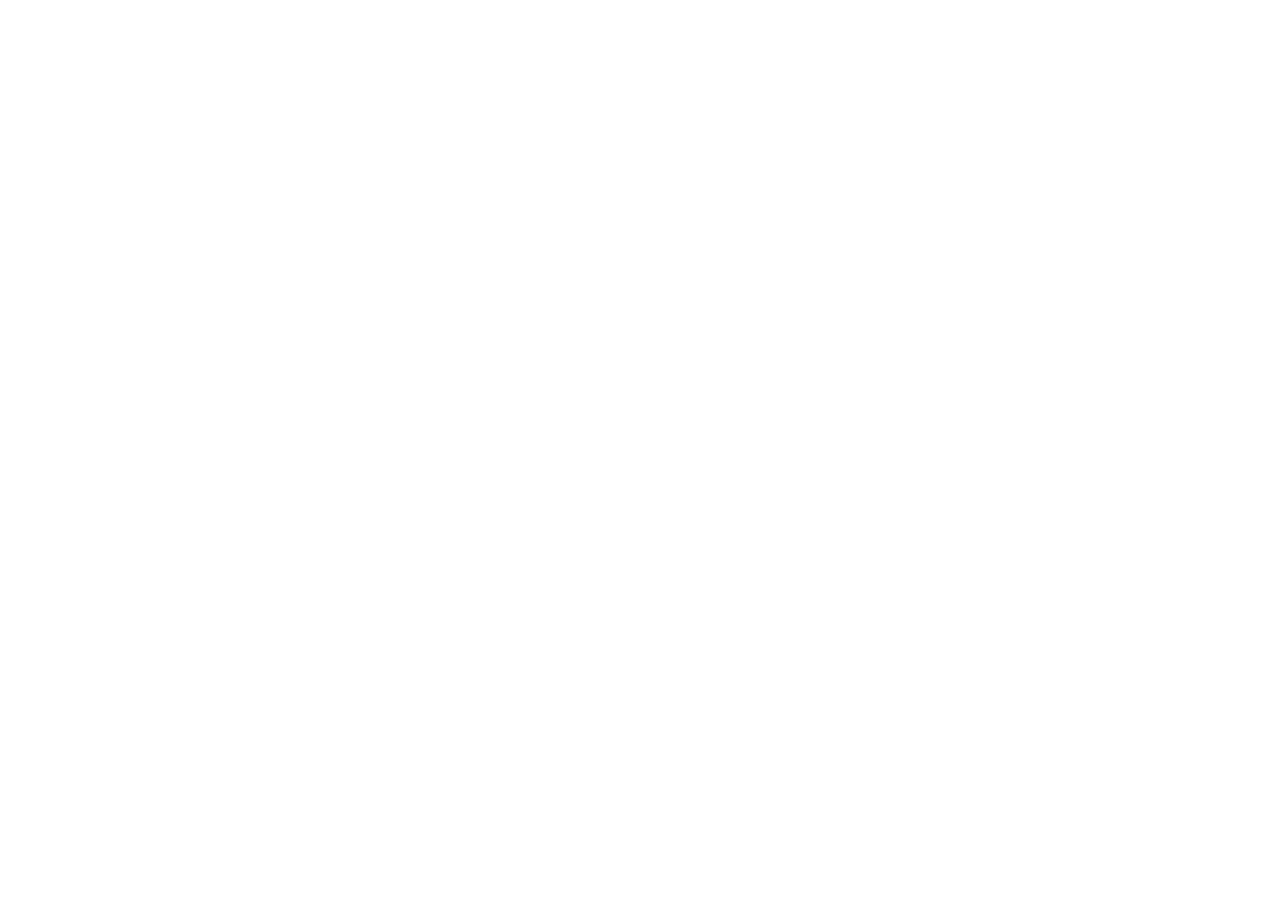
==== commit eaa3e23c: "index restaurado" ====
--- a/index.html
+++ b/index.html
@@ -1,267 +1,25 @@
-<doctype html>
-  <html lang="en">
-
+<!doctype html>
+<html lang="en">
   <head>
     <meta charset="UTF-8" />
     <meta name="viewport" content="width=device-width, initial-scale=1.0" />
-    <link href="https://cdn.jsdelivr.net/npm/bootstrap@5.3.8/dist/css/bootstrap.min.css" rel="stylesheet"
-      integrity="sha384-sRIl4kxILFvY47J16cr9ZwB07vP4J8+LH7qKQnuqkuIAvNWLzeN8tE5YBujZqJLB" crossorigin="anonymous" />
+    <link rel="stylesheet" href="style.css" />
+    <link
+      href="https://cdn.jsdelivr.net/npm/bootstrap@5.3.8/dist/css/bootstrap.min.css"
+      rel="stylesheet"
+      integrity="sha384-sRIl4kxILFvY47J16cr9ZwB07vP4J8+LH7qKQnuqkuIAvNWLzeN8tE5YBujZqJLB"
+      crossorigin="anonymous"
+    />
     <title>Dev5</title>
   </head>
-  
   <body>
-  <header data-bs-theme="light">
-    <nav class="navbar navbar-expand-md bg-body-tertiary">
-      <div class="container-fluid">
-        <a class="navbar-brand" href="#">
-          <img src="/assets/img/img-gnrl/dev-five-logo.png" alt="Logo"
-            class="d-inline-block align-text-top img-fluid" />
-        </a>
-        <button class="navbar-toggler" type="button" data-bs-toggle="collapse" data-bs-target="#navbarNavDropdown"
-          aria-controls="navbarNavDropdown" aria-expanded="false" aria-label="Toggle navigation">
-          <span class="navbar-toggler-icon"></span>
-        </button>
-        <div class="collapse navbar-collapse justify-content-end" id="navbarNavDropdown">
-          <ul class="navbar-nav ms-auto">
-            <li class="nav-item">
-              <a class="nav-link" href="#">Ivan gomez</a>
-            </li>
-            <li class="nav-item">
-              <a class="nav-link" href="#">Vanina Resquin</a>
-            </li>
-            <li class="nav-item">
-              <a class="nav-link" href="#">Emmanuel Saucedo</a>
-            </li>
-            <li class="nav-item">
-              <a class="nav-link" href="#">Sofia Alavarenga</a>
-            </li>
-            <li class="nav-item">
-              <a class="nav-link" href="#">Bogado Daiana</a>
-            </li>
-          </ul>
-        </div>
-      </div>
-    </nav>
-  </header>
-
-    <section class="bg-info">
-        <div class="container bs-info-bg-subtle py-5">
-          <div class="row">
-            <div class="col text-center">
-              <h1 class="display-5 fw-bold">Daiana Bogado</h1>
-              <h2 class="display-6 text-secondary">Estudiante de Desarrollo de Software</h2>
-              <p class="h5 mt-3">Más sobre mí</p>
-            </div>
-          </div>
-        </div>
-    </section>
-    <main>
-      <section id="Inicio" class="py-5">
-        <div class="container">
-          <div class="row justify-content-end ">
-            <div class="col-md-8 text-start">
-              <p class="lead">Estudiante de Desarrollo de software multiplataforma</p>
-              <h6 class="display-6">Sobre mí</h6>
-              <p class="text-muted text-info">
-                Tengo 21 años y soy oriunda de Pirané, Formosa. Actualmente, me encuentro cursando
-                el primer año de la
-                carrera de Desarrollo de Software Multiplataforma, motivada por el desafío de crear soluciones
-                tecnológicas que sean tanto funcionales como visualmente armoniosas.
-
-                Mi enfoque académico actual se centra en consolidar las bases del desarrollo, explorando la gestión de
-                bases de datos, la lógica de programación y el diseño de interfaces. Me considero una persona sumamente
-                detallista, con una inclinación natural hacia el uso de terminología técnica precisa y una estética
-                cuidada, priorizando siempre la claridad y la prolijidad en cada línea de código.
-
-                Estoy dando mis primeros pasos en este apasionante mundo del software, con el firme objetivo de
-                evolucionar constantemente, aprender nuevas tecnologías y contribuir en proyectos que generen un impacto
-                positivo y eficiente.</p>
-              <h5 class="mb-3">Conocimientos Técnicos</h5>
-              <ul class="list-unstyled text-start">
-                <li class="mb-2"><i><svg xmlns="http://www.w3.org/2000/svg" width="16" height="16" fill="currentColor"
-                      class="bi bi-database" viewBox="0 0 16 16">
-                      <path
-                        d="M4.318 2.687C5.234 2.271 6.536 2 8 2s2.766.27 3.682.687C12.644 3.125 13 3.627 13 4c0 .374-.356.875-1.318 1.313C10.766 5.729 9.464 6 8 6s-2.766-.27-3.682-.687C3.356 4.875 3 4.373 3 4c0-.374.356-.875 1.318-1.313M13 5.698V7c0 .374-.356.875-1.318 1.313C10.766 8.729 9.464 9 8 9s-2.766-.27-3.682-.687C3.356 7.875 3 7.373 3 7V5.698c.271.202.58.378.904.525C4.978 6.711 6.427 7 8 7s3.022-.289 4.096-.777A5 5 0 0 0 13 5.698M14 4c0-1.007-.875-1.755-1.904-2.223C11.022 1.289 9.573 1 8 1s-3.022.289-4.096.777C2.875 2.245 2 2.993 2 4v9c0 1.007.875 1.755 1.904 2.223C4.978 15.71 6.427 16 8 16s3.022-.289 4.096-.777C13.125 14.755 14 14.007 14 13zm-1 4.698V10c0 .374-.356.875-1.318 1.313C10.766 11.729 9.464 12 8 12s-2.766-.27-3.682-.687C3.356 10.875 3 10.373 3 10V8.698c.271.202.58.378.904.525C4.978 9.71 6.427 10 8 10s3.022-.289 4.096-.777A5 5 0 0 0 13 8.698m0 3V13c0 .374-.356.875-1.318 1.313C10.766 14.729 9.464 15 8 15s-2.766-.27-3.682-.687C3.356 13.875 3 13.373 3 13v-1.302c.271.202.58.378.904.525C4.978 12.71 6.427 13 8 13s3.022-.289 4.096-.777c.324-.147.633-.323.904-.525" />
-                    </svg></i>Gestión de Bases de Datos</li>
-                <li class="mb-2"><i><svg xmlns="http://www.w3.org/2000/svg" width="16" height="16" fill="currentColor"
-                      class="bi bi-github" viewBox="0 0 16 16">
-                      <path
-                        d="M8 0C3.58 0 0 3.58 0 8c0 3.54 2.29 6.53 5.47 7.59.4.07.55-.17.55-.38 0-.19-.01-.82-.01-1.49-2.01.37-2.53-.49-2.69-.94-.09-.23-.48-.94-.82-1.13-.28-.15-.68-.52-.01-.53.63-.01 1.08.58 1.23.82.72 1.21 1.87.87 2.33.66.07-.52.28-.87.51-1.07-1.78-.2-3.64-.89-3.64-3.95 0-.87.31-1.59.82-2.15-.08-.2-.36-1.02.08-2.12 0 0 .67-.21 2.2.82.64-.18 1.32-.27 2-.27s1.36.09 2 .27c1.53-1.04 2.2-.82 2.2-.82.44 1.1.16 1.92.08 2.12.51.56.82 1.27.82 2.15 0 3.07-1.87 3.75-3.65 3.95.29.25.54.73.54 1.48 0 1.07-.01 1.93-.01 2.2 0 .21.15.46.55.38A8.01 8.01 0 0 0 16 8c0-4.42-3.58-8-8-8" />
-                    </svg></i>Control de versiones de Git</li>
-                <li class="mb-2"><i><svg xmlns="http://www.w3.org/2000/svg" width="16" height="16" fill="currentColor"
-                      class="bi bi-front" viewBox="0 0 16 16">
-                      <path
-                        d="M0 2a2 2 0 0 1 2-2h8a2 2 0 0 1 2 2v2h2a2 2 0 0 1 2 2v8a2 2 0 0 1-2 2H6a2 2 0 0 1-2-2v-2H2a2 2 0 0 1-2-2zm5 10v2a1 1 0 0 0 1 1h8a1 1 0 0 0 1-1V6a1 1 0 0 0-1-1h-2v5a2 2 0 0 1-2 2z" />
-                    </svg></i>Desarrollo de frontend</li>
-                <li><i><svg xmlns="http://www.w3.org/2000/svg" width="16" height="16" fill="currentColor"
-                      class="bi bi-filetype-html" viewBox="0 0 16 16">
-                      <path fill-rule="evenodd"
-                        d="M14 4.5V11h-1V4.5h-2A1.5 1.5 0 0 1 9.5 3V1H4a1 1 0 0 0-1 1v9H2V2a2 2 0 0 1 2-2h5.5zm-9.736 7.35v3.999h-.791v-1.714H1.79v1.714H1V11.85h.791v1.626h1.682V11.85h.79Zm2.251.662v3.337h-.794v-3.337H4.588v-.662h3.064v.662zm2.176 3.337v-2.66h.038l.952 2.159h.516l.946-2.16h.038v2.661h.715V11.85h-.8l-1.14 2.596H9.93L8.79 11.85h-.805v3.999zm4.71-.674h1.696v.674H12.61V11.85h.79v3.325Z" />
-                    </svg><svg xmlns="http://www.w3.org/2000/svg" width="16" height="16" fill="currentColor"
-                      class="bi bi-filetype-scss" viewBox="0 0 16 16">
-                      <path fill-rule="evenodd"
-                        d="M14 4.5V11h-1V4.5h-2A1.5 1.5 0 0 1 9.5 3V1H4a1 1 0 0 0-1 1v9H2V2a2 2 0 0 1 2-2h5.5zM1.356 15.29a1.2 1.2 0 0 1-.111-.449h.765a.58.58 0 0 0 .255.384q.105.073.249.114.143.041.319.041.246 0 .413-.07a.56.56 0 0 0 .255-.193.5.5 0 0 0 .085-.29.39.39 0 0 0-.153-.326q-.151-.12-.462-.193l-.619-.143a1.7 1.7 0 0 1-.539-.214 1 1 0 0 1-.351-.367 1.1 1.1 0 0 1-.123-.524q0-.366.19-.639.19-.272.528-.422.336-.15.776-.149.457 0 .78.152.324.153.5.41.18.255.2.566h-.75a.56.56 0 0 0-.12-.258.6.6 0 0 0-.247-.181.9.9 0 0 0-.369-.068q-.325 0-.513.152a.47.47 0 0 0-.184.384q0 .18.143.3a1 1 0 0 0 .405.175l.62.143q.326.075.566.211t.375.358.135.56q0 .37-.188.656a1.2 1.2 0 0 1-.539.439q-.351.158-.858.158-.381 0-.665-.09a1.4 1.4 0 0 1-.478-.252 1.1 1.1 0 0 1-.29-.375m4.274-2.23a1.7 1.7 0 0 0-.103.633v.495q0 .369.103.627a.83.83 0 0 0 .298.392.85.85 0 0 0 .478.132.9.9 0 0 0 .401-.088.7.7 0 0 0 .273-.249.8.8 0 0 0 .117-.363h.765v.076a1.27 1.27 0 0 1-.226.674 1.4 1.4 0 0 1-.55.454 1.8 1.8 0 0 1-.786.164q-.54 0-.914-.217a1.4 1.4 0 0 1-.571-.626q-.195-.408-.194-.976v-.498q0-.569.197-.979a1.44 1.44 0 0 1 .57-.633q.38-.222.912-.222.328 0 .607.097.28.093.489.272a1.32 1.32 0 0 1 .466.964v.073h-.765a.85.85 0 0 0-.12-.38.7.7 0 0 0-.273-.261.8.8 0 0 0-.398-.097.8.8 0 0 0-.475.138.87.87 0 0 0-.301.398m2.609 1.781a1.13 1.13 0 0 0 .401.823q.193.162.478.252.284.091.665.091.507 0 .858-.158.354-.158.54-.44a1.17 1.17 0 0 0 .187-.656q0-.336-.135-.56a1 1 0 0 0-.375-.357 2 2 0 0 0-.566-.21l-.62-.144a1 1 0 0 1-.405-.176.37.37 0 0 1-.143-.299q0-.234.184-.384.188-.152.513-.152.213 0 .369.068a.6.6 0 0 1 .246.181.56.56 0 0 1 .12.258h.75a1.1 1.1 0 0 0-.2-.566 1.2 1.2 0 0 0-.5-.41 1.8 1.8 0 0 0-.78-.152q-.438 0-.776.15-.336.149-.527.421-.19.273-.19.639 0 .302.123.524t.351.367q.228.143.54.213l.617.144q.311.073.463.193a.39.39 0 0 1 .153.326.5.5 0 0 1-.085.29.56.56 0 0 1-.255.193 1.1 1.1 0 0 1-.413.07q-.177 0-.32-.04a.8.8 0 0 1-.249-.115.58.58 0 0 1-.255-.384zm3.502.449a1.2 1.2 0 0 1-.11-.449h.764a.58.58 0 0 0 .255.384q.105.073.249.114.143.041.319.041.246 0 .413-.07a.56.56 0 0 0 .255-.193.5.5 0 0 0 .085-.29.39.39 0 0 0-.152-.326q-.153-.12-.463-.193l-.618-.143a1.7 1.7 0 0 1-.54-.214 1 1 0 0 1-.351-.367 1.1 1.1 0 0 1-.123-.524q0-.366.19-.639.19-.272.528-.422.336-.15.776-.149.458 0 .78.152.324.153.5.41.18.255.2.566h-.75a.56.56 0 0 0-.12-.258.6.6 0 0 0-.247-.181.9.9 0 0 0-.369-.068q-.325 0-.512.152a.47.47 0 0 0-.185.384q0 .18.143.3a1 1 0 0 0 .405.175l.62.143q.326.075.566.211t.375.358.135.56q0 .37-.187.656a1.2 1.2 0 0 1-.54.439q-.351.158-.858.158-.381 0-.665-.09a1.4 1.4 0 0 1-.478-.252 1.1 1.1 0 0 1-.29-.375" />
-                    </svg></i>Uso de HTML y CSS</li>
-              </ul>
-            </div>
-          </div>
-        </div>
-      </section>
-      <section id="Habilidades" class="py-5">
-        <div class="container">
-          <h2 class="text-center mb-4">Mis conocimientos</h2>
-          <div class="row">
-            <div class="col-12 col-md-4 mb-5 card">
-              <h5 class="card-title text-primary">Frontend</h5>
-              <h6>HTML,CSS,Bootstrap</h6>
-              <p class="text-secondary"><i><svg xmlns="http://www.w3.org/2000/svg" width="16" height="16"
-                    fill="currentColor" class="bi bi-caret-right-fill" viewBox="0 0 16 16">
-                    <path
-                      d="m12.14 8.753-5.482 4.796c-.646.566-1.658.106-1.658-.753V3.204a1 1 0 0 1 1.659-.753l5.48 4.796a1 1 0 0 1 0 1.506z" />
-                  </svg></i>Maquetación responsiva y uso de interfaz</p>
-              <p class="text-secondary"><i><svg xmlns="http://www.w3.org/2000/svg" width="16" height="16"
-                    fill="currentColor" class="bi bi-caret-right-fill" viewBox="0 0 16 16">
-                    <path
-                      d="m12.14 8.753-5.482 4.796c-.646.566-1.658.106-1.658-.753V3.204a1 1 0 0 1 1.659-.753l5.48 4.796a1 1 0 0 1 0 1.506z" />
-                  </svg></i>Diseño responsivo</p>
-              <p class="text-secondary"><i><svg xmlns="http://www.w3.org/2000/svg" width="16" height="16"
-                    fill="currentColor" class="bi bi-caret-right-fill" viewBox="0 0 16 16">
-                    <path
-                      d="m12.14 8.753-5.482 4.796c-.646.566-1.658.106-1.658-.753V3.204a1 1 0 0 1 1.659-.753l5.48 4.796a1 1 0 0 1 0 1.506z" />
-                  </svg></i>Pensar en la comodidad del usuario</p>
-              <p class="text-secondary"><i><svg xmlns="http://www.w3.org/2000/svg" width="16" height="16"
-                    fill="currentColor" class="bi bi-caret-right-fill" viewBox="0 0 16 16">
-                    <path
-                      d="m12.14 8.753-5.482 4.796c-.646.566-1.658.106-1.658-.753V3.204a1 1 0 0 1 1.659-.753l5.48 4.796a1 1 0 0 1 0 1.506z" />
-                  </svg></i>Accesible para todo tipo de personas</p>
-              <h6>Herramientas</h6>
-              <p class="text-secondary"><i><svg xmlns="http://www.w3.org/2000/svg" width="16" height="16"
-                    fill="currentColor" class="bi bi-caret-right-fill" viewBox="0 0 16 16">
-                    <path
-                      d="m12.14 8.753-5.482 4.796c-.646.566-1.658.106-1.658-.753V3.204a1 1 0 0 1 1.659-.753l5.48 4.796a1 1 0 0 1 0 1.506z" />
-                  </svg></i>JavaScript</p>
-              <p class="text-secondary"><i><svg xmlns="http://www.w3.org/2000/svg" width="16" height="16"
-                    fill="currentColor" class="bi bi-caret-right-fill" viewBox="0 0 16 16">
-                    <path
-                      d="m12.14 8.753-5.482 4.796c-.646.566-1.658.106-1.658-.753V3.204a1 1 0 0 1 1.659-.753l5.48 4.796a1 1 0 0 1 0 1.506z" />
-                  </svg></i>SASS o LESS formas más avanzadas de CSS</p>
-              <p class="text-secondary"><i><svg xmlns="http://www.w3.org/2000/svg" width="16" height="16"
-                    fill="currentColor" class="bi bi-caret-right-fill" viewBox="0 0 16 16">
-                    <path
-                      d="m12.14 8.753-5.482 4.796c-.646.566-1.658.106-1.658-.753V3.204a1 1 0 0 1 1.659-.753l5.48 4.796a1 1 0 0 1 0 1.506z" />
-                  </svg></i>Frameworks modernos</p>
-            </div>
-            <div class="col-12 col-md-4 mb-6 card">
-              <h5 class="card-title text-primary">Backend</h5>
-              <h6>LógIca de programación y SQL</h6>
-              <p class="text-secondary"><i><svg xmlns="http://www.w3.org/2000/svg" width="16" height="16"
-                    fill="currentColor" class="bi bi-caret-right-fill" viewBox="0 0 16 16">
-                    <path
-                      d="m12.14 8.753-5.482 4.796c-.646.566-1.658.106-1.658-.753V3.204a1 1 0 0 1 1.659-.753l5.48 4.796a1 1 0 0 1 0 1.506z" />
-                  </svg></i>Diseño de estructura de SQL y NoSQL</p>
-              <p class="text-secondary"><i><svg xmlns="http://www.w3.org/2000/svg" width="16" height="16"
-                    fill="currentColor" class="bi bi-caret-right-fill" viewBox="0 0 16 16">
-                    <path
-                      d="m12.14 8.753-5.482 4.796c-.646.566-1.658.106-1.658-.753V3.204a1 1 0 0 1 1.659-.753l5.48 4.796a1 1 0 0 1 0 1.506z" />
-                  </svg></i>Lógica interna de aplicaciones</p>
-              <h5>Herramientas</h5>
-              <p class="text-secondary"><i><svg xmlns="http://www.w3.org/2000/svg" width="16" height="16"
-                    fill="currentColor" class="bi bi-caret-right-fill" viewBox="0 0 16 16">
-                    <path
-                      d="m12.14 8.753-5.482 4.796c-.646.566-1.658.106-1.658-.753V3.204a1 1 0 0 1 1.659-.753l5.48 4.796a1 1 0 0 1 0 1.506z" />
-                  </svg></i>Modelado de Datos</p>
-              <p class="text-secondary"><i><svg xmlns="http://www.w3.org/2000/svg" width="16" height="16"
-                    fill="currentColor" class="bi bi-caret-right-fill" viewBox="0 0 16 16">
-                    <path
-                      d="m12.14 8.753-5.482 4.796c-.646.566-1.658.106-1.658-.753V3.204a1 1 0 0 1 1.659-.753l5.48 4.796a1 1 0 0 1 0 1.506z" />
-                  </svg></i>Arquitectura y Sistemas</p>
-              <p class="text-secondary"><i><svg xmlns="http://www.w3.org/2000/svg" width="16" height="16"
-                    fill="currentColor" class="bi bi-caret-right-fill" viewBox="0 0 16 16">
-                    <path
-                      d="m12.14 8.753-5.482 4.796c-.646.566-1.658.106-1.658-.753V3.204a1 1 0 0 1 1.659-.753l5.48 4.796a1 1 0 0 1 0 1.506z" />
-                  </svg></i>NoSQL</p>
-            </div>
-            <div class="col-12 col-md-4 mb-5 card">
-              <h5 class="card-title text-primary">Herramientas</h5>
-              <h6>Git,GitHub,VS code</h6>
-              <p class="text-secondary"><i><svg xmlns="http://www.w3.org/2000/svg" width="16" height="16"
-                    fill="currentColor" class="bi bi-caret-right-fill" viewBox="0 0 16 16">
-                    <path
-                      d="m12.14 8.753-5.482 4.796c-.646.566-1.658.106-1.658-.753V3.204a1 1 0 0 1 1.659-.753l5.48 4.796a1 1 0 0 1 0 1.506z" />
-                  </svg></i>Optimiza el tiempo</p>
-              <p class="text-secondary"><i><svg xmlns="http://www.w3.org/2000/svg" width="16" height="16"
-                    fill="currentColor" class="bi bi-caret-right-fill" viewBox="0 0 16 16">
-                    <path
-                      d="m12.14 8.753-5.482 4.796c-.646.566-1.658.106-1.658-.753V3.204a1 1 0 0 1 1.659-.753l5.48 4.796a1 1 0 0 1 0 1.506z" />
-                  </svg></i>Reduce errores</p>
-              <p class="text-secondary"><i><svg xmlns="http://www.w3.org/2000/svg" width="16" height="16"
-                    fill="currentColor" class="bi bi-caret-right-fill" viewBox="0 0 16 16">
-                    <path
-                      d="m12.14 8.753-5.482 4.796c-.646.566-1.658.106-1.658-.753V3.204a1 1 0 0 1 1.659-.753l5.48 4.796a1 1 0 0 1 0 1.506z" />
-                  </svg></i>Colaborar eficientemente</p>
-              <p class="text-secondary"><i><svg xmlns="http://www.w3.org/2000/svg" width="16" height="16"
-                    fill="currentColor" class="bi bi-caret-right-fill" viewBox="0 0 16 16">
-                    <path
-                      d="m12.14 8.753-5.482 4.796c-.646.566-1.658.106-1.658-.753V3.204a1 1 0 0 1 1.659-.753l5.48 4.796a1 1 0 0 1 0 1.506z" />
-                  </svg></i>Ayuda a que el código tenga una estructura limpia</p>
-              <p class="text-secondary"><i><svg xmlns="http://www.w3.org/2000/svg" width="16" height="16"
-                    fill="currentColor" class="bi bi-caret-right-fill" viewBox="0 0 16 16">
-                    <path
-                      d="m12.14 8.753-5.482 4.796c-.646.566-1.658.106-1.658-.753V3.204a1 1 0 0 1 1.659-.753l5.48 4.796a1 1 0 0 1 0 1.506z" />
-                  </svg></i>Es seguro</p>
-              <h6>Herramientas</h6>
-              <p class="text-secondary"><i><svg xmlns="http://www.w3.org/2000/svg" width="16" height="16"
-                    fill="currentColor" class="bi bi-caret-right-fill" viewBox="0 0 16 16">
-                    <path
-                      d="m12.14 8.753-5.482 4.796c-.646.566-1.658.106-1.658-.753V3.204a1 1 0 0 1 1.659-.753l5.48 4.796a1 1 0 0 1 0 1.506z" />
-                  </svg></i>Git, GitHub</p>
-              <p class="text-secondary"><i><svg xmlns="http://www.w3.org/2000/svg" width="16" height="16"
-                    fill="currentColor" class="bi bi-caret-right-fill" viewBox="0 0 16 16">
-                    <path
-                      d="m12.14 8.753-5.482 4.796c-.646.566-1.658.106-1.658-.753V3.204a1 1 0 0 1 1.659-.753l5.48 4.796a1 1 0 0 1 0 1.506z" />
-                  </svg></i>Visual studio Code y sus extensiones</p>
-            </div>
-          </div>
-        </div>
-      </section>
-      <section id="Mis proyectos" class="bg-info">
-        <div class="container">
-          <div class="justify-content-center">
-            <div class="col-md-8 text-center">
-              <h3>Mis proyectos</h3>
-              <p class="text-primary">
-                En el siguiente enlace podrás ver mis trabajos.
-              </p>
-              <a href="https://github.com/repos" class="btn btn-dark" role="button">Mi repositorio</a>
-            </div>
-          </div>
-        </div>
-      </section>
-      <section id="Contacto">
-        <div class="card text-bg-primary 18rem" >
-        <div class="container">
-            <h4>Contacto</h4>
-            <p class="text-dark">
-              Si está interesado en mi trabajo, no dude en escribirme.
-            </p>
-            <div class="text-center">
-              <a href="https://github.com/Daiana45" class="btn btn-info" role="button"> <i><svg xmlns="http://www.w3.org/2000/svg" width="16" height="16" fill="currentColor" class="bi bi-github" viewBox="0 0 16 16">
-  <path d="M8 0C3.58 0 0 3.58 0 8c0 3.54 2.29 6.53 5.47 7.59.4.07.55-.17.55-.38 0-.19-.01-.82-.01-1.49-2.01.37-2.53-.49-2.69-.94-.09-.23-.48-.94-.82-1.13-.28-.15-.68-.52-.01-.53.63-.01 1.08.58 1.23.82.72 1.21 1.87.87 2.33.66.07-.52.28-.87.51-1.07-1.78-.2-3.64-.89-3.64-3.95 0-.87.31-1.59.82-2.15-.08-.2-.36-1.02.08-2.12 0 0 .67-.21 2.2.82.64-.18 1.32-.27 2-.27s1.36.09 2 .27c1.53-1.04 2.2-.82 2.2-.82.44 1.1.16 1.92.08 2.12.51.56.82 1.27.82 2.15 0 3.07-1.87 3.75-3.65 3.95.29.25.54.73.54 1.48 0 1.07-.01 1.93-.01 2.2 0 .21.15.46.55.38A8.01 8.01 0 0 0 16 8c0-4.42-3.58-8-8-8"/>
-</svg></i>Mi GitHub</a>
-              <a href="https://mail.google.com/mail/u/0/?pli=1#inbox?compose=lqrsljbBXxXGHSlgWcGfsGSMJMhBJnfCkWbLhMFfkvmSDkwFSjvzBMDDCJGwpbbbnvtgmndsxfcfPPZGf" class="btn btn-info" role="button"><i><svg xmlns="http://www.w3.org/2000/svg" width="16" height="16" fill="currentColor" class="bi bi-envelope-at-fill" viewBox="0 0 16 16">
-  <path d="M2 2A2 2 0 0 0 .05 3.555L8 8.414l7.95-4.859A2 2 0 0 0 14 2zm-2 9.8V4.698l5.803 3.546zm6.761-2.97-6.57 4.026A2 2 0 0 0 2 14h6.256A4.5 4.5 0 0 1 8 12.5a4.49 4.49 0 0 1 1.606-3.446l-.367-.225L8 9.586zM16 9.671V4.697l-5.803 3.546.338.208A4.5 4.5 0 0 1 12.5 8c1.414 0 2.675.652 3.5 1.671"/>
-  <path d="M15.834 12.244c0 1.168-.577 2.025-1.587 2.025-.503 0-1.002-.228-1.12-.648h-.043c-.118.416-.543.643-1.015.643-.77 0-1.259-.542-1.259-1.434v-.529c0-.844.481-1.4 1.26-1.4.585 0 .87.333.953.63h.03v-.568h.905v2.19c0 .272.18.42.411.42.315 0 .639-.415.639-1.39v-.118c0-1.277-.95-2.326-2.484-2.326h-.04c-1.582 0-2.64 1.067-2.64 2.724v.157c0 1.867 1.237 2.654 2.57 2.654h.045c.507 0 .935-.07 1.18-.18v.731c-.219.1-.643.175-1.237.175h-.044C10.438 16 9 14.82 9 12.646v-.214C9 10.36 10.421 9 12.485 9h.035c2.12 0 3.314 1.43 3.314 3.034zm-4.04.21v.227c0 .586.227.8.581.8.31 0 .564-.17.564-.743v-.367c0-.516-.275-.708-.572-.708-.346 0-.573.245-.573.791"/>
-</svg></i>Mi
-                Gmail</a>
-            </div>
-            </div>
-        </div>
-      </section>
-    </main>
+    <header></header>
+    <main></main>
     <footer></footer>
-    <script src="https://cdn.jsdelivr.net/npm/bootstrap@5.3.8/dist/js/bootstrap.bundle.min.js"
+    <script
+      src="https://cdn.jsdelivr.net/npm/bootstrap@5.3.8/dist/js/bootstrap.bundle.min.js"
       integrity="sha384-FKyoEForCGlyvwx9Hj09JcYn3nv7wiPVlz7YYwJrWVcXK/BmnVDxM+D2scQbITxI"
-      crossorigin="anonymous"></script>
+      crossorigin="anonymous"
+    ></script>
   </body>
-
-  </html>+</html>
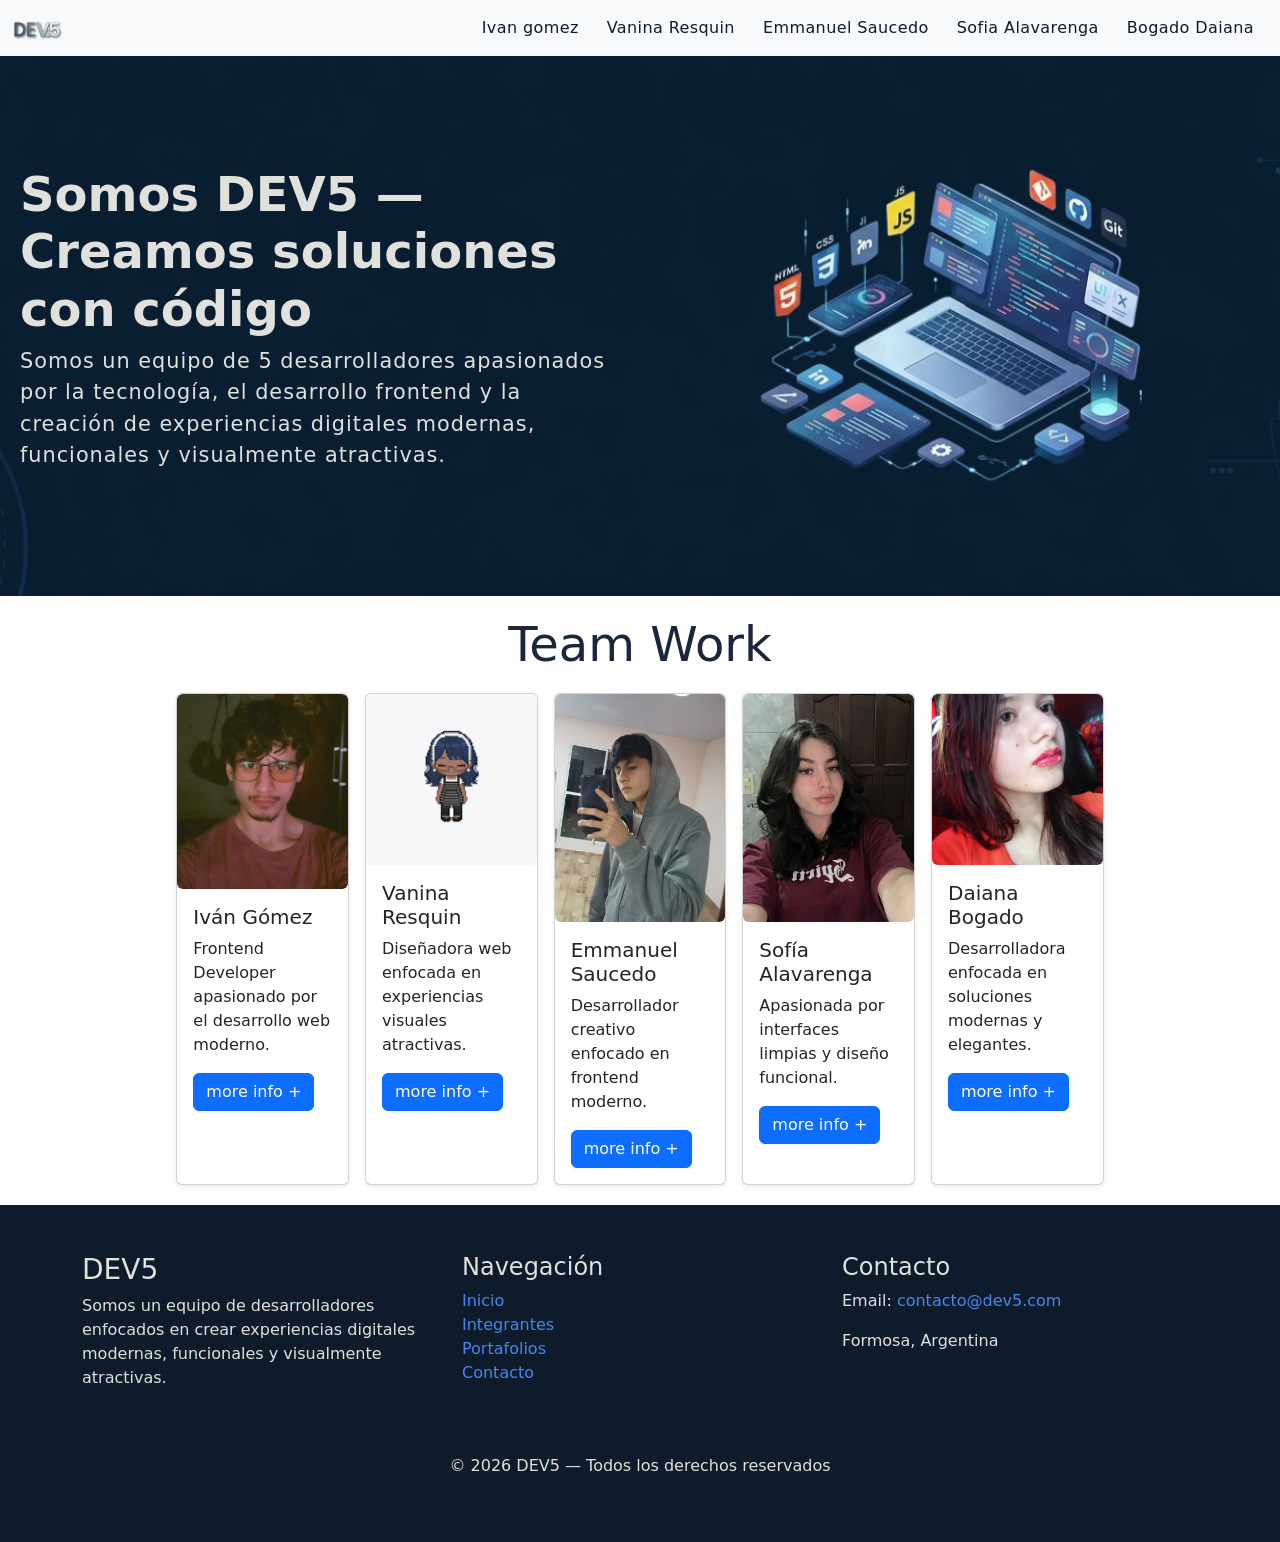
==== commit ce1d4f8a: "Merge branch 'rama-Daiana' into dev-main" ====
--- a/index.html
+++ b/index.html
@@ -3,19 +3,256 @@
   <head>
     <meta charset="UTF-8" />
     <meta name="viewport" content="width=device-width, initial-scale=1.0" />
-    <link rel="stylesheet" href="style.css" />
+
     <link
       href="https://cdn.jsdelivr.net/npm/bootstrap@5.3.8/dist/css/bootstrap.min.css"
       rel="stylesheet"
       integrity="sha384-sRIl4kxILFvY47J16cr9ZwB07vP4J8+LH7qKQnuqkuIAvNWLzeN8tE5YBujZqJLB"
       crossorigin="anonymous"
     />
+    <link rel="stylesheet" href="/assets/css/style.css" />
+    <link rel="shortcut icon" href="#" type="image/x-icon" />
     <title>Dev5</title>
   </head>
   <body>
-    <header></header>
-    <main></main>
-    <footer></footer>
+    <!--================== desarrollo header ================================-->
+    <header data-bs-theme="light">
+      <nav class="navbar navbar-expand-md bg-body-tertiary">
+        <div class="container-fluid">
+          <a class="navbar-brand" href="#">
+            <img
+              src="/assets/img/img-gnrl/dev-five-logo.png"
+              alt="Logo"
+              class="d-inline-block align-text-top img-fluid"
+            />
+          </a>
+          <button
+            class="navbar-toggler"
+            type="button"
+            data-bs-toggle="collapse"
+            data-bs-target="#navbarNavDropdown"
+            aria-controls="navbarNavDropdown"
+            aria-expanded="false"
+            aria-label="Toggle navigation"
+          >
+            <span class="navbar-toggler-icon"></span>
+          </button>
+          <div
+            class="collapse navbar-collapse justify-content-end"
+            id="navbarNavDropdown"
+          >
+            <ul class="navbar-nav ms-auto">
+              <li class="nav-item">
+                <a class="nav-link" href="/dev-ivan.html">Ivan gomez</a>
+              </li>
+              <li class="nav-item">
+                <a class="nav-link" href="vanina.html">Vanina Resquin</a>
+              </li>
+              <li class="nav-item">
+                <a class="nav-link" href="ema-presentacion.html"
+                  >Emmanuel Saucedo</a
+                >
+              </li>
+              <li class="nav-item">
+                <a class="nav-link" href="#">Sofia Alavarenga</a>
+              </li>
+              <li class="nav-item">
+                <a class="nav-link" href="#">Bogado Daiana</a>
+              </li>
+            </ul>
+          </div>
+        </div>
+      </nav>
+    </header>
+    <!--==================  desarrollo main ================================-->
+
+    <main>
+      <section
+        class="hero-section row align-items-center justify-content-center"
+      >
+        <div class="container-titular col-12 col-md-6">
+          <h1>Somos DEV5 — Creamos soluciones con código</h1>
+
+          <p>
+            Somos un equipo de 5 desarrolladores apasionados por la tecnología,
+            el desarrollo frontend y la creación de experiencias digitales
+            modernas, funcionales y visualmente atractivas.
+          </p>
+        </div>
+
+        <div class="container-img col-12 col-md-6">
+          <img
+            src="/assets/img/img-gnrl/60224979-bd48-4492-bb62-fcb85f113a8c-Photoroom.png"
+            alt="Imagen complementaria campo digital"
+            class="img-fluid"
+          />
+        </div>
+      </section>
+      <!--==================  cards sections ================================-->
+      <section class="team-section">
+        <h2 class="text-center">Team Work</h2>
+        <div class="container">
+          <div class="row justify-content-center g-3">
+            <!-- Card 1 -->
+            <div class="col-10 col-sm-6 col-md-4 col-lg-2">
+              <div class="card h-100 shadow-sm">
+                <img
+                  src="/assets/img/img-ivan/foto-perfil.PNG"
+                  class="card-img-top team-img"
+                  alt="Portfolio Iván"
+                />
+                <div class="card-body">
+                  <h5 class="card-title">Iván Gómez</h5>
+                  <p class="card-text">
+                    Frontend Developer apasionado por el desarrollo web moderno.
+                  </p>
+                  <a
+                    class="btn btn-primary justify-content-end"
+                    href="/dev-ivan.html"
+                    role="button"
+                  >
+                    more info +
+                  </a>
+                </div>
+              </div>
+            </div>
+            <!-- Card 2 -->
+            <div class="col-10 col-sm-6 col-md-4 col-lg-2">
+              <div class="card h-100 shadow-sm">
+                <img
+                  src="/assets/img/img-vanina/img-vanina.jpeg"
+                  class="card-img-top team-img"
+                  alt="Portfolio Vanina"
+                />
+                <div class="card-body">
+                  <h5 class="card-title">Vanina Resquin</h5>
+                  <p class="card-text">
+                    Diseñadora web enfocada en experiencias visuales atractivas.
+                  </p>
+                  <a
+                    class="btn btn-primary justify-content-end"
+                    href="vanina.html"
+                    role="button"
+                  >
+                    more info +
+                  </a>
+                </div>
+              </div>
+            </div>
+            <!-- Card 3 -->
+            <div class="col-10 col-sm-6 col-md-4 col-lg-2">
+              <div class="card h-100 shadow-sm">
+                <img
+                  src="/assets/img/img-angel/foto-emma.jpeg"
+                  class="card-img-top team-img"
+                  alt="Portfolio Emmanuel"
+                />
+                <div class="card-body">
+                  <h5 class="card-title">Emmanuel Saucedo</h5>
+                  <p class="card-text">
+                    Desarrollador creativo enfocado en frontend moderno.
+                  </p>
+                  <a
+                    class="btn btn-primary justify-content-end"
+                    href="ema-presentacion.html"
+                    role="button"
+                  >
+                    more info +
+                  </a>
+                </div>
+              </div>
+            </div>
+            <!-- Card 4 -->
+            <div class="col-10 col-sm-6 col-md-4 col-lg-2">
+              <div class="card h-100 shadow-sm">
+                <img
+                  src="/assets/img/img-sofia/img-sofia.jpeg"
+                  class="card-img-top team-img"
+                  alt="Portfolio Sofía"
+                />
+                <div class="card-body">
+                  <h5 class="card-title">Sofía Alavarenga</h5>
+                  <p class="card-text">
+                    Apasionada por interfaces limpias y diseño funcional.
+                  </p>
+                  <a
+                    class="btn btn-primary justify-content-end"
+                    href="/dev-sofia.html"
+                    role="button"
+                  >
+                    more info +
+                  </a>
+                </div>
+              </div>
+            </div>
+            <!-- Card 5 -->
+            <div class="col-10 col-sm-6 col-md-4 col-lg-2">
+              <div class="card h-100 shadow-sm">
+                <img
+                  src="/assets/img/img-daiana/idy-img.jpg.jpeg"
+                  class="card-img-top team-img"
+                  alt="Portfolio Daiana"
+                />
+                <div class="card-body">
+                  <h5 class="card-title">Daiana Bogado</h5>
+                  <p class="card-text">
+                    Desarrolladora enfocada en soluciones modernas y elegantes.
+                  </p>
+                  <a
+                    class="btn btn-primary justify-content-end"
+                    href="/dev-daiana.html"
+                    role="button"
+                  >
+                    more info +
+                  </a>
+                </div>
+              </div>
+            </div>
+          </div>
+        </div>
+      </section>
+    </main>
+    <!--================== footer desarrollo ================================-->
+
+    <footer class="footer-section py-5">
+      <div class="container">
+        <div class="row gy-4">
+          <!-- Logo + descripción -->
+          <div class="col-12 col-md-4">
+            <h3 class="footer-title">DEV5</h3>
+            <p class="footer-text">
+              Somos un equipo de desarrolladores enfocados en crear experiencias
+              digitales modernas, funcionales y visualmente atractivas.
+            </p>
+          </div>
+
+          <!-- Navegación -->
+          <div class="col-12 col-md-4">
+            <h4 class="footer-subtitle">Navegación</h4>
+            <ul class="footer-links list-unstyled">
+              <li><a href="#">Inicio</a></li>
+              <li><a href="#">Integrantes</a></li>
+              <li><a href="#">Portafolios</a></li>
+              <li><a href="#">Contacto</a></li>
+            </ul>
+          </div>
+
+          <!-- Contacto -->
+          <div class="col-12 col-md-4">
+            <h4 class="footer-subtitle">Contacto</h4>
+            <p class="footer-text">
+              Email: <span class="resaltar">contacto@dev5.com</span>
+            </p>
+            <p class="footer-text">Formosa, Argentina</p>
+          </div>
+        </div>
+
+        <!-- Línea inferior -->
+        <div class="footer-bottom text-center pt-4 mt-4">
+          <p class="footer-text">© 2026 DEV5 — Todos los derechos reservados</p>
+        </div>
+      </div>
+    </footer>
     <script
       src="https://cdn.jsdelivr.net/npm/bootstrap@5.3.8/dist/js/bootstrap.bundle.min.js"
       integrity="sha384-FKyoEForCGlyvwx9Hj09JcYn3nv7wiPVlz7YYwJrWVcXK/BmnVDxM+D2scQbITxI"
--- a/assets/css/style.css
+++ b/assets/css/style.css
@@ -0,0 +1,136 @@
+/* PALETA DE COLORES - PROYECTO DEV5 
+    Estilo: Minimalista, Tecnológico y Elegante
+*/
+
+:root {
+    /* Azul oscuro principal (Fondo base) */
+    --color-primary: #0D1B2A; 
+
+    /* Azul secundario (Tarjetas, contenedores, secciones) */
+    --color-secondary: #1B263B;
+
+    /* Azul grisáceo (Botones, bordes destacados, elementos de UI) */
+    --color-accent: #415A77;
+
+    /* Gris azulado claro (Textos secundarios, subtítulos, iconos) */
+    --color-text-muted: #778DA9;
+
+    /* Blanco suave (Textos principales, legibilidad alta) */
+    --color-text-light: #E0E1DD;
+}
+
+*{
+    padding: 0;
+    margin: 0;
+    box-sizing: border-box;
+}
+
+html, body {
+    width: 100%;
+    overflow-x: hidden;
+}
+
+body{
+    background-color: #fefefe;
+}
+
+section{
+    margin-bottom: 20px;
+}
+/*MODIFIQUE ELTAMAÑO DE LA IMAGEN */
+/*MODIFICACIONES EN EL NAV*/
+
+.navbar-brand{
+    max-width: 50px;
+}
+
+.container-fluid a img{
+    max-width: 100%;
+    filter: drop-shadow(1px 1px 1px var(--color-accent));
+}
+
+/**/
+
+.nav-link{
+    margin: 0 6px;
+    font-weight: 500;
+    letter-spacing: 0.4px;
+    transition: all 0.3ms;
+    text-wrap: nowrap ;
+    color: var(--color-primary);
+}
+
+.nav-link:hover{
+    letter-spacing: 1px;
+    font-weight: 700;
+    color: var(--color-accent);
+}
+
+/*desarrollo hero section*/
+
+.hero-section{
+    background: url(/assets/img/img-gnrl/fondo-hero.png) no-repeat center;
+    background-size: cover;
+    min-height: 60dvh;
+}
+
+.container-titular{
+    padding: 2rem;
+}
+
+.container-titular h1{
+    color: var(--color-text-light);
+    font-size: 3rem;
+    font-weight: 700;
+}
+
+.container-titular p{
+    color: var(--color-text-light);
+    letter-spacing: 1px;
+    font-weight: 500;
+    font-size: 1.3rem;
+}
+
+
+.container-img img{
+    width: 100%;
+}
+
+/*desarrollo de las cards*/
+
+.team-section h2{
+    font-size: clamp(2rem,5dvw,3rem);
+    margin: 1.2rem;
+    color: var(--color-secondary);
+}
+
+.card-img-top{
+    border-radius: 6px;
+}
+
+/*desarrollo footer*/
+
+footer{
+    background-color: var(--color-primary);
+}
+
+h3,a,h4{
+    color: var(--color-text-light);
+}
+
+
+.footer-text{
+    color: var(--color-text-light);
+}
+
+a{
+    text-decoration: none;
+}
+
+.footer-links li a{
+    color: #48e;
+}
+
+.resaltar{
+    color: #48e;
+}
